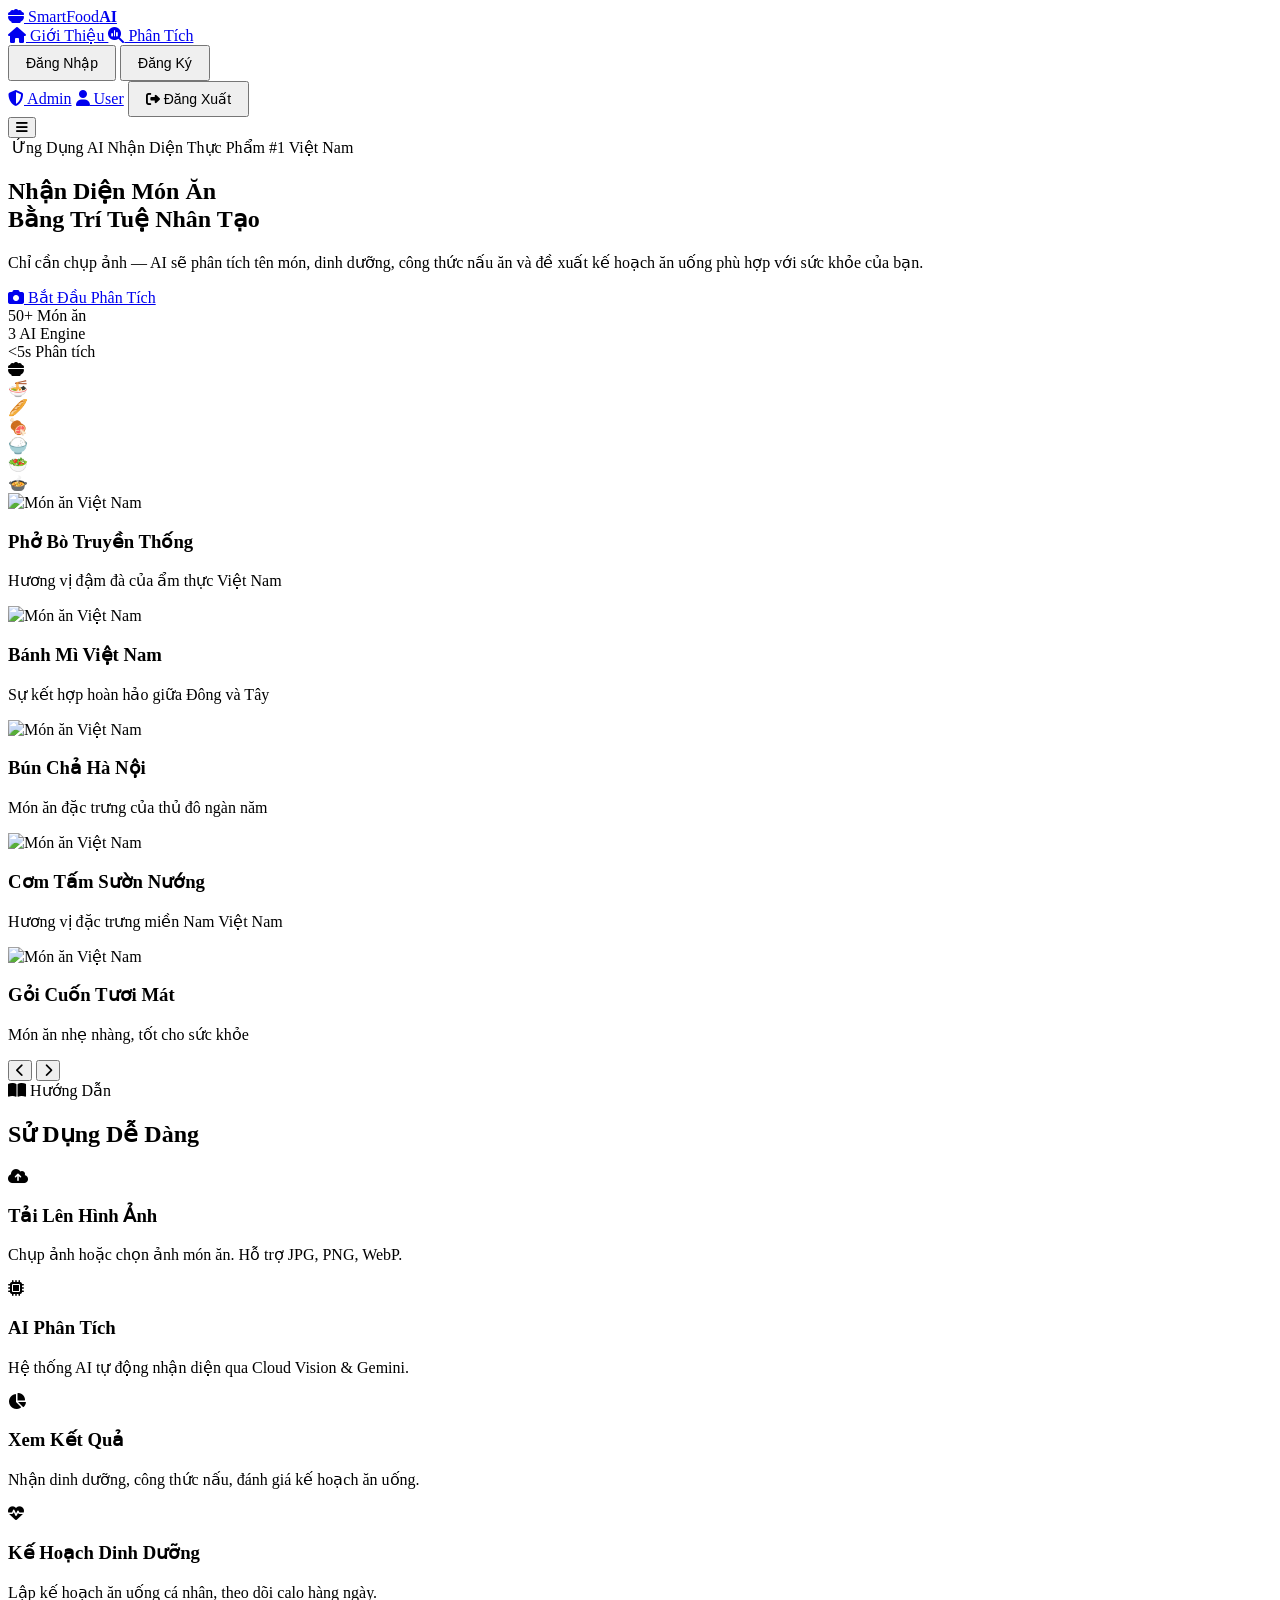
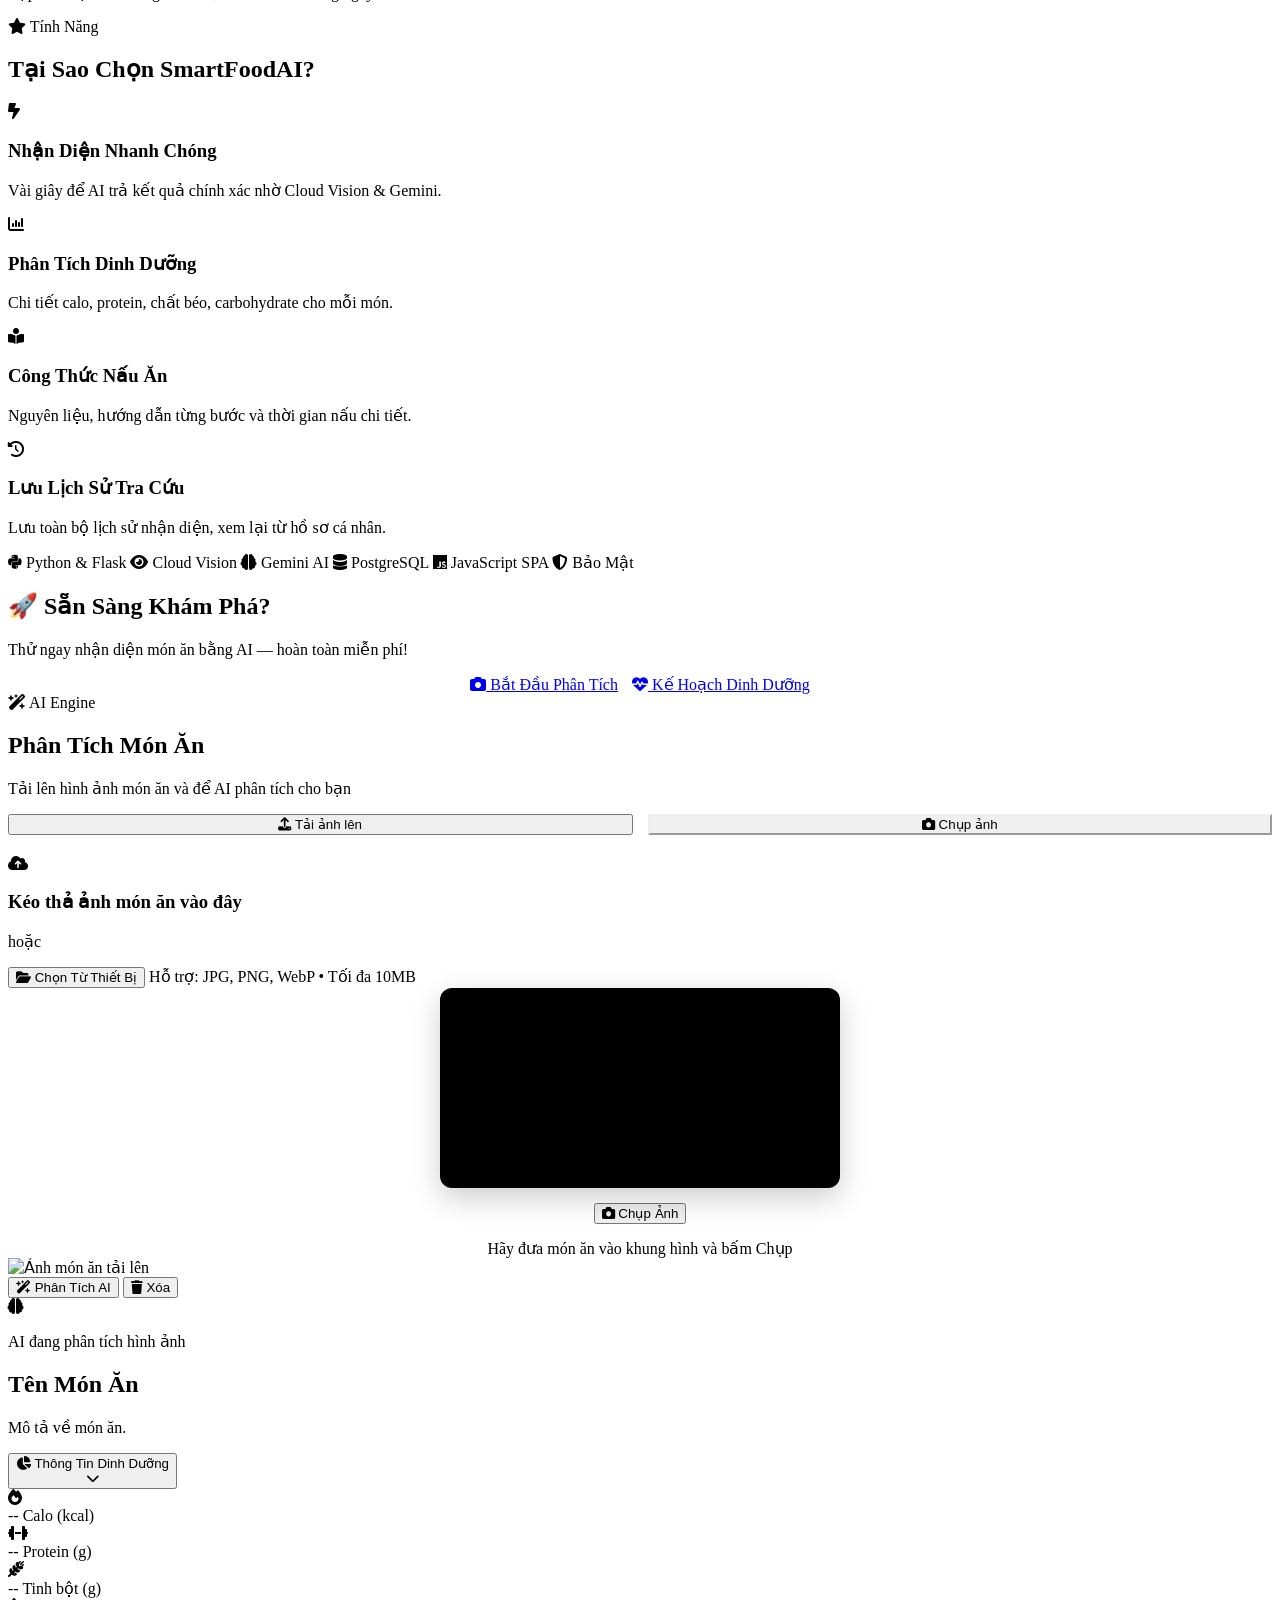
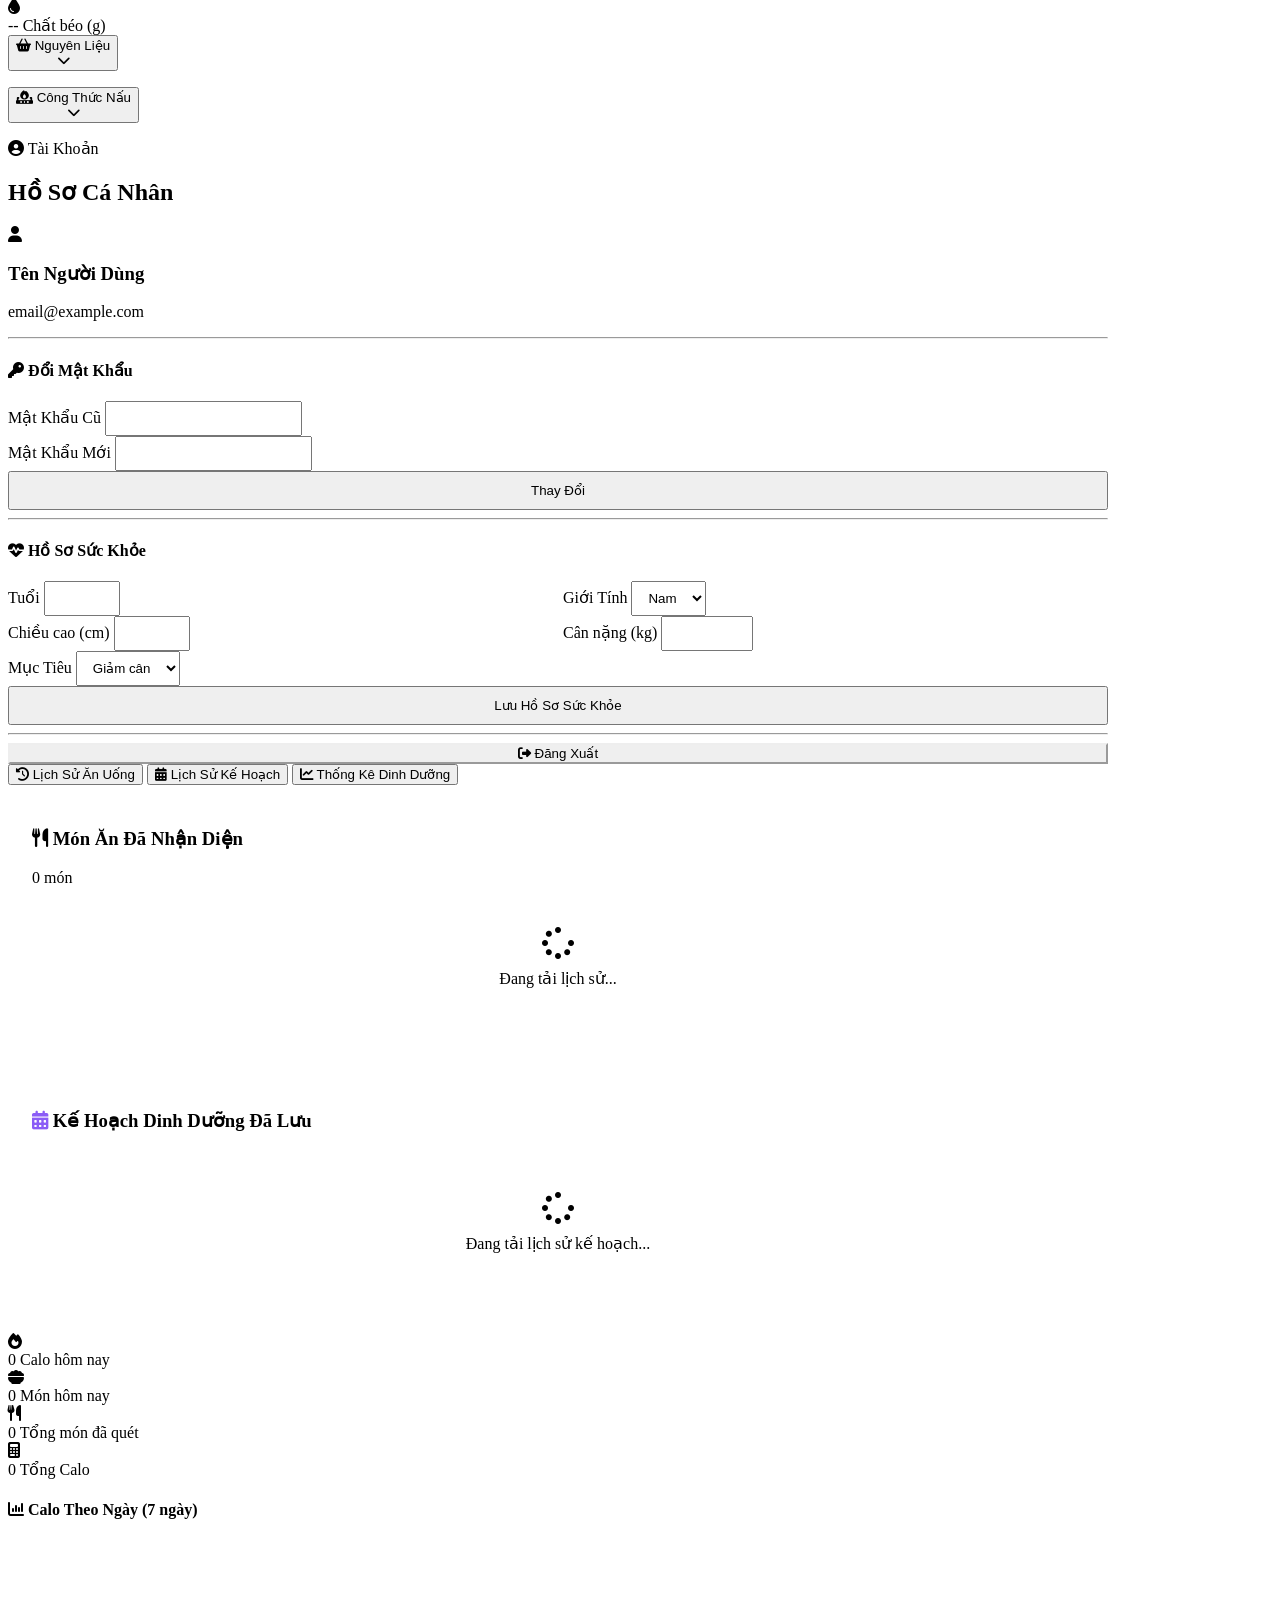
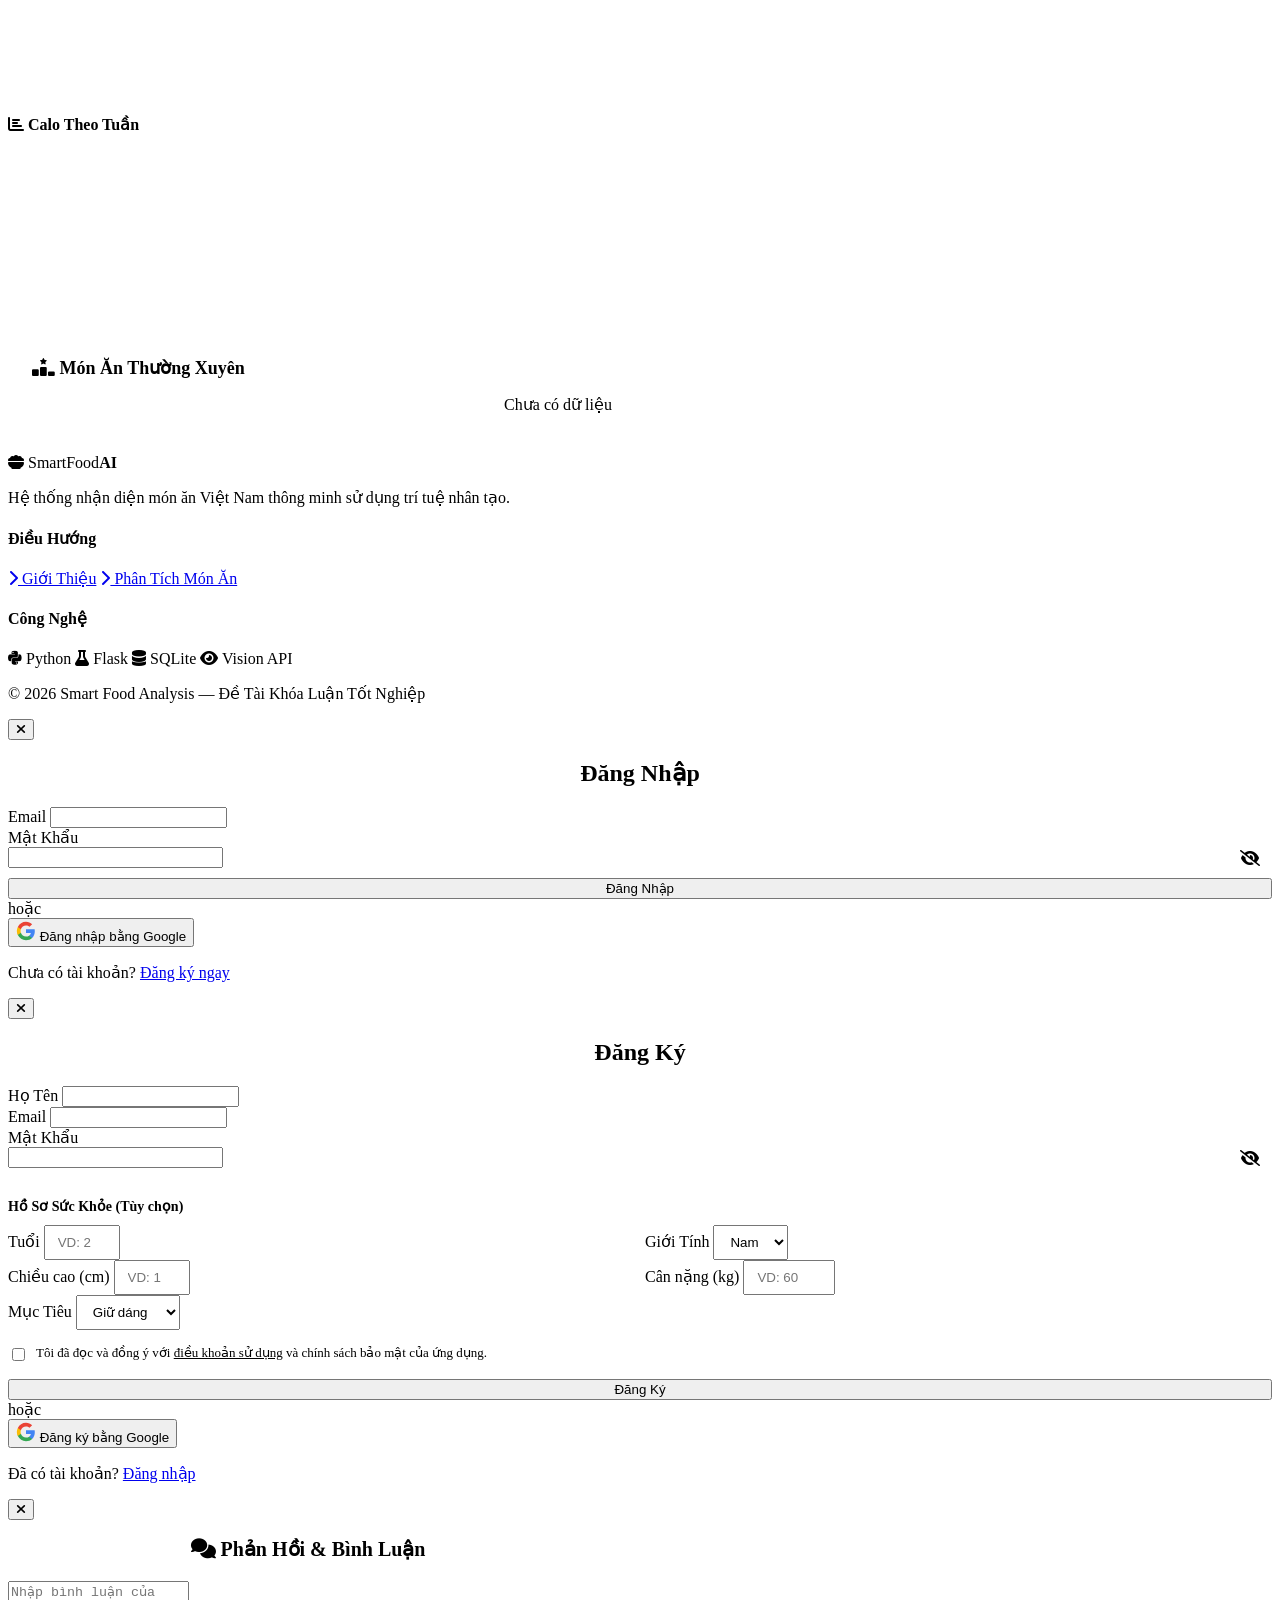
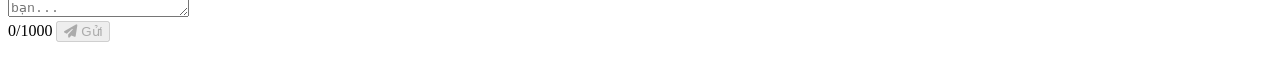
==== frontend/index.html @ e9993926 "update" ====
<!DOCTYPE html>
<html lang="vi">
<head>
    <meta charset="UTF-8">
    <meta name="viewport" content="width=device-width, initial-scale=1.0">
    <title>Smart Food Analysis - Nhận Diện Món Ăn Bằng AI</title>
    <meta name="description" content="Hệ thống nhận diện món ăn Việt Nam thông minh sử dụng trí tuệ nhân tạo, phân tích giá trị dinh dưỡng và gợi ý công thức nấu ăn.">
    <link rel="preconnect" href="https://fonts.googleapis.com">
    <link rel="preconnect" href="https://fonts.gstatic.com" crossorigin>
    <link href="https://fonts.googleapis.com/css2?family=Outfit:wght@300;400;500;600;700;800&display=swap" rel="stylesheet">
    <link rel="stylesheet" href="/static/style.css">
    <link rel="stylesheet" href="https://cdnjs.cloudflare.com/ajax/libs/font-awesome/6.5.0/css/all.min.css">
    <script src="https://accounts.google.com/gsi/client" async defer></script>
</head>
<body>
    <!-- Animated Background Blobs -->
    <div class="bg-blobs" aria-hidden="true">
        <div class="blob blob-1"></div>
        <div class="blob blob-2"></div>
        <div class="blob blob-3"></div>
        <div class="blob blob-4"></div>
    </div>

    <!-- ========== HEADER / NAVBAR ========== -->
    <header class="navbar" id="navbar">
        <div class="nav-container">
            <a href="#intro" class="nav-logo" id="nav-logo">
                <i class="fa-solid fa-bowl-food"></i>
                <span>SmartFood<strong>AI</strong></span>
            </a>
            <nav class="nav-links" id="nav-links">
                <a href="#intro" class="nav-link active" data-page="intro">
                    <i class="fa-solid fa-house"></i> Giới Thiệu
                </a>
                <a href="#analyze" class="nav-link" data-page="analyze">
                    <i class="fa-solid fa-magnifying-glass-chart"></i> Phân Tích
                </a>
                <a href="/nutrition" class="nav-link" id="nav-nutrition-link" style="display: none;">
                    <i class="fa-solid fa-heart-pulse"></i> Kế Hoạch Dinh Dưỡng
                </a>
                <div id="auth-section" class="nav-auth">
                    <button id="btn-show-login" class="btn btn-outline" style="padding: 8px 16px; font-size: 14px;">Đăng Nhập</button>
                    <button id="btn-show-register" class="btn btn-primary" style="padding: 8px 16px; font-size: 14px;">Đăng Ký</button>
                </div>
                <div id="user-section" class="nav-auth hidden">
                    <a href="/admin" id="nav-admin-link" class="nav-link hidden"><i class="fa-solid fa-shield-halved"></i> Admin</a>
                    
                    <!-- Notification Bell -->
                    <div class="notif-bell-wrap" id="notif-bell-wrap" style="display: none;">
                        <button class="notif-bell-btn" id="notif-bell-btn" title="Thông báo">
                            <i class="fa-solid fa-bell"></i>
                            <span class="notif-badge" id="notif-badge" style="display: none;">0</span>
                        </button>
                        <div class="notif-dropdown hidden" id="notif-dropdown">
                            <div class="notif-dropdown-header">
                                <span><i class="fa-solid fa-bell"></i> Thông Báo</span>
                                <button class="notif-read-all" id="notif-read-all" title="Đánh dấu tất cả đã đọc">
                                    <i class="fa-solid fa-check-double"></i>
                                </button>
                            </div>
                            <div class="notif-dropdown-body" id="notif-dropdown-body">
                                <div class="notif-empty"><i class="fa-solid fa-bell-slash"></i><p>Chưa có thông báo</p></div>
                            </div>
                        </div>
                    </div>
                    
                    <a href="#profile" id="user-name-display" class="nav-link" data-page="profile"><i class="fa-solid fa-user"></i> User</a>
                    <button id="btn-logout" class="btn btn-outline" style="padding: 8px 16px; font-size: 14px;">
                        <i class="fa-solid fa-right-from-bracket"></i> Đăng Xuất
                    </button>
                </div>
            </nav>
            <button class="nav-toggle" id="nav-toggle" aria-label="Toggle menu">
                <i class="fa-solid fa-bars"></i>
            </button>
        </div>
    </header>

    <!-- ========== PAGE: GIỚI THIỆU ========== -->
    <section class="page active" id="page-intro">

        <!-- Hero Section -->
        <div class="hero">
            <div class="hero-content">
                <div class="hero-badge">
                    <i class="fa-solid fa-sparkles"></i>
                    <span>Ứng Dụng AI Nhận Diện Thực Phẩm #1 Việt Nam</span>
                </div>
                <h1 class="hero-title">
                    Nhận Diện <span class="gradient-text">Món Ăn</span><br>
                    Bằng Trí Tuệ Nhân Tạo
                </h1>
                <p class="hero-desc">
                    Chỉ cần chụp ảnh — AI sẽ phân tích tên món, dinh dưỡng, công thức nấu ăn và đề xuất kế hoạch ăn uống phù hợp với sức khỏe của bạn.
                </p>
                <div class="hero-actions">
                    <a href="#analyze" class="btn btn-primary btn-hero-glow" id="hero-cta">
                        <i class="fa-solid fa-camera"></i> Bắt Đầu Phân Tích
                    </a>
                </div>
                <div class="hero-stats">
                    <div class="stat-item">
                        <span class="stat-number" id="hero-stat-foods">50+</span>
                        <span class="stat-label">Món ăn</span>
                    </div>
                    <div class="stat-divider"></div>
                    <div class="stat-item">
                        <span class="stat-number">3</span>
                        <span class="stat-label">AI Engine</span>
                    </div>
                    <div class="stat-divider"></div>
                    <div class="stat-item">
                        <span class="stat-number">&lt;5s</span>
                        <span class="stat-label">Phân tích</span>
                    </div>
                </div>
            </div>
            <div class="hero-visual">
                <div class="hero-glow"></div>
                <div class="hero-orbit">
                    <div class="hero-orbit-center">
                        <i class="fa-solid fa-bowl-food"></i>
                    </div>
                    <div class="orbit-item orbit-1">🍜</div>
                    <div class="orbit-item orbit-2">🥖</div>
                    <div class="orbit-item orbit-3">🍖</div>
                    <div class="orbit-item orbit-4">🍚</div>
                    <div class="orbit-item orbit-5">🥗</div>
                    <div class="orbit-item orbit-6">🍲</div>
                </div>
            </div>
        </div>

        <!-- Slider + Giới thiệu — 2 cột cạnh nhau -->
        <div class="content-showcase">
            <!-- Cột trái: Banner Slider -->
            <div class="showcase-slider">
                <div class="slider-container">
                    <div class="slider-track" id="slider-track">
                        <div class="slide active">
                            <img src="/static/images/slide1.jpg" alt="Món ăn Việt Nam" class="slide-img">
                            <div class="slide-overlay">
                                <div class="slide-info">
                                    <h3>Phở Bò Truyền Thống</h3>
                                    <p>Hương vị đậm đà của ẩm thực Việt Nam</p>
                                </div>
                            </div>
                        </div>
                        <div class="slide">
                            <img src="/static/images/slide2.jpg" alt="Món ăn Việt Nam" class="slide-img">
                            <div class="slide-overlay">
                                <div class="slide-info">
                                    <h3>Bánh Mì Việt Nam</h3>
                                    <p>Sự kết hợp hoàn hảo giữa Đông và Tây</p>
                                </div>
                            </div>
                        </div>
                        <div class="slide">
                            <img src="/static/images/slide3.jpg" alt="Món ăn Việt Nam" class="slide-img">
                            <div class="slide-overlay">
                                <div class="slide-info">
                                    <h3>Bún Chả Hà Nội</h3>
                                    <p>Món ăn đặc trưng của thủ đô ngàn năm</p>
                                </div>
                            </div>
                        </div>
                        <div class="slide">
                            <img src="/static/images/slide4.jpg" alt="Món ăn Việt Nam" class="slide-img">
                            <div class="slide-overlay">
                                <div class="slide-info">
                                    <h3>Cơm Tấm Sườn Nướng</h3>
                                    <p>Hương vị đặc trưng miền Nam Việt Nam</p>
                                </div>
                            </div>
                        </div>
                        <div class="slide">
                            <img src="/static/images/slide5.jpg" alt="Món ăn Việt Nam" class="slide-img">
                            <div class="slide-overlay">
                                <div class="slide-info">
                                    <h3>Gỏi Cuốn Tươi Mát</h3>
                                    <p>Món ăn nhẹ nhàng, tốt cho sức khỏe</p>
                                </div>
                            </div>
                        </div>
                    </div>
                    <button class="slider-btn prev" id="slider-prev">
                        <i class="fa-solid fa-chevron-left"></i>
                    </button>
                    <button class="slider-btn next" id="slider-next">
                        <i class="fa-solid fa-chevron-right"></i>
                    </button>
                    <div class="slider-dots" id="slider-dots">
                        <span class="dot active" data-slide="0"></span>
                        <span class="dot" data-slide="1"></span>
                        <span class="dot" data-slide="2"></span>
                        <span class="dot" data-slide="3"></span>
                        <span class="dot" data-slide="4"></span>
                    </div>
                </div>
            </div>

            <!-- Cột phải: Giới thiệu web -->
            <div class="showcase-info glass-card">
                <div class="info-section">
                    <div class="section-header">
                        <span class="section-tag"><i class="fa-solid fa-book-open"></i> Hướng Dẫn</span>
                        <h2 class="section-title">Sử Dụng <span class="gradient-text">Dễ Dàng</span></h2>
                    </div>
                    <div class="steps-list">
                        <div class="step-row reveal" style="--delay: 0.1s">
                            <div class="step-icon si-blue"><i class="fa-solid fa-cloud-arrow-up"></i></div>
                            <div><h3>Tải Lên Hình Ảnh</h3><p>Chụp ảnh hoặc chọn ảnh món ăn. Hỗ trợ JPG, PNG, WebP.</p></div>
                        </div>
                        <div class="step-row reveal" style="--delay: 0.2s">
                            <div class="step-icon si-amber"><i class="fa-solid fa-microchip"></i></div>
                            <div><h3>AI Phân Tích</h3><p>Hệ thống AI tự động nhận diện qua Cloud Vision &amp; Gemini.</p></div>
                        </div>
                        <div class="step-row reveal" style="--delay: 0.3s">
                            <div class="step-icon si-emerald"><i class="fa-solid fa-chart-pie"></i></div>
                            <div><h3>Xem Kết Quả</h3><p>Nhận dinh dưỡng, công thức nấu, đánh giá kế hoạch ăn uống.</p></div>
                        </div>
                        <div class="step-row reveal" style="--delay: 0.4s">
                            <div class="step-icon si-violet"><i class="fa-solid fa-heart-pulse"></i></div>
                            <div><h3>Kế Hoạch Dinh Dưỡng</h3><p>Lập kế hoạch ăn uống cá nhân, theo dõi calo hàng ngày.</p></div>
                        </div>
                    </div>
                </div>
                <div class="info-divider"></div>
                <div class="info-section">
                    <div class="section-header">
                        <span class="section-tag tag-purple"><i class="fa-solid fa-star"></i> Tính Năng</span>
                        <h2 class="section-title">Tại Sao Chọn <span class="gradient-text">SmartFoodAI</span>?</h2>
                    </div>
                    <div class="features-compact">
                        <div class="feat-row reveal" style="--delay: 0.1s">
                            <div class="feature-icon-wrap cal-bg"><i class="fa-solid fa-bolt-lightning"></i></div>
                            <div><h3>Nhận Diện Nhanh Chóng</h3><p>Vài giây để AI trả kết quả chính xác nhờ Cloud Vision &amp; Gemini.</p></div>
                        </div>
                        <div class="feat-row reveal" style="--delay: 0.2s">
                            <div class="feature-icon-wrap prot-bg"><i class="fa-solid fa-chart-column"></i></div>
                            <div><h3>Phân Tích Dinh Dưỡng</h3><p>Chi tiết calo, protein, chất béo, carbohydrate cho mỗi món.</p></div>
                        </div>
                        <div class="feat-row reveal" style="--delay: 0.3s">
                            <div class="feature-icon-wrap carb-bg"><i class="fa-solid fa-book-open-reader"></i></div>
                            <div><h3>Công Thức Nấu Ăn</h3><p>Nguyên liệu, hướng dẫn từng bước và thời gian nấu chi tiết.</p></div>
                        </div>
                        <div class="feat-row reveal" style="--delay: 0.4s">
                            <div class="feature-icon-wrap fat-bg"><i class="fa-solid fa-clock-rotate-left"></i></div>
                            <div><h3>Lưu Lịch Sử Tra Cứu</h3><p>Lưu toàn bộ lịch sử nhận diện, xem lại từ hồ sơ cá nhân.</p></div>
                        </div>
                    </div>
                </div>
                <div class="tech-chips reveal" style="--delay: 0.5s">
                    <span class="tech-chip"><i class="fa-brands fa-python"></i> Python &amp; Flask</span>
                    <span class="tech-chip"><i class="fa-solid fa-eye"></i> Cloud Vision</span>
                    <span class="tech-chip"><i class="fa-solid fa-brain"></i> Gemini AI</span>
                    <span class="tech-chip"><i class="fa-solid fa-database"></i> PostgreSQL</span>
                    <span class="tech-chip"><i class="fa-brands fa-js"></i> JavaScript SPA</span>
                    <span class="tech-chip"><i class="fa-solid fa-shield-halved"></i> Bảo Mật</span>
                </div>
            </div>
        </div>

            <!-- CTA full-width dưới banner -->
            <div class="cta-banner glass-card reveal showcase-cta">
                <div class="cta-content">
                    <h2>🚀 Sẵn Sàng Khám Phá?</h2>
                    <p>Thử ngay nhận diện món ăn bằng AI — hoàn toàn miễn phí!</p>
                    <div style="display: flex; gap: 14px; justify-content: center; flex-wrap: wrap;">
                        <a href="#analyze" class="btn btn-primary btn-hero-glow" data-page="analyze">
                            <i class="fa-solid fa-camera"></i> Bắt Đầu Phân Tích
                        </a>
                        <a href="/nutrition" class="btn btn-outline btn-hero-outline">
                            <i class="fa-solid fa-heart-pulse"></i> Kế Hoạch Dinh Dưỡng
                        </a>
                    </div>
                </div>
            </div>

    </section>

    <!-- ========== PAGE: PHÂN TÍCH ========== -->
    <section class="page" id="page-analyze">
        <div class="analyze-container">
            <div class="analyze-header reveal">
                <span class="section-tag"><i class="fa-solid fa-wand-magic-sparkles"></i> AI Engine</span>
                <h2 class="section-title">Phân Tích <span class="gradient-text">Món Ăn</span></h2>
                <p class="section-desc">Tải lên hình ảnh món ăn và để AI phân tích cho bạn</p>
            </div>

            <div class="analyze-main glass-card">
                <!-- Input Mode Toggle -->
                <div class="input-mode-toggle" style="display: flex; justify-content: center; gap: 15px; margin-bottom: 20px;">
                    <button class="btn btn-primary" id="mode-upload-btn" style="flex: 1; justify-content: center;"><i class="fa-solid fa-upload"></i> Tải ảnh lên</button>
                    <button class="btn btn-outline" id="mode-camera-btn" style="flex: 1; justify-content: center; color: var(--text-main); border-color: var(--glass-border);"><i class="fa-solid fa-camera"></i> Chụp ảnh</button>
                </div>

                <!-- Upload Zone -->
                <div class="upload-zone" id="drop-zone">
                    <input type="file" id="file-input" accept="image/png, image/jpeg, image/webp" hidden>
                    
                    <div class="upload-content" id="upload-content">
                        <div class="upload-icon-wrap">
                            <i class="fa-solid fa-cloud-arrow-up"></i>
                            <div class="upload-pulse"></div>
                        </div>
                        <h3>Kéo thả ảnh món ăn vào đây</h3>
                        <p>hoặc</p>
                        <button class="btn btn-primary" onclick="document.getElementById('file-input').click()">
                            <i class="fa-solid fa-folder-open"></i> Chọn Từ Thiết Bị
                        </button>
                        <span class="upload-hint">Hỗ trợ: JPG, PNG, WebP • Tối đa 10MB</span>
                    </div>

                    <!-- Camera Section -->
                    <div id="camera-section" class="hidden" style="width: 100%; display: flex; flex-direction: column; align-items: center; gap: 15px;">
                        <div style="position: relative; width: 100%; max-width: 400px; border-radius: 12px; overflow: hidden; background: #000; box-shadow: 0 10px 30px rgba(0,0,0,0.2);">
                            <video id="camera-video" autoplay playsinline muted style="width: 100%; display: block;"></video>
                        </div>
                        <canvas id="camera-canvas" hidden></canvas>
                        <div class="camera-actions" style="display: flex; gap: 10px;">
                            <button class="btn btn-primary" id="capture-btn">
                                <i class="fa-solid fa-camera"></i> Chụp Ảnh
                            </button>
                        </div>
                        <span class="upload-hint">Hãy đưa món ăn vào khung hình và bấm Chụp</span>
                    </div>
                    
                    <!-- Image Preview -->
                    <div id="image-preview-container" class="hidden">
                        <img id="preview-img" src="" alt="Ảnh món ăn tải lên">
                        <div class="preview-actions">
                            <button class="btn btn-primary" id="analyze-btn">
                                <i class="fa-solid fa-wand-magic-sparkles"></i> Phân Tích AI
                            </button>
                            <button class="btn btn-ghost" id="remove-btn">
                                <i class="fa-solid fa-trash"></i> Xóa
                            </button>
                        </div>
                    </div>
                </div>

                <!-- Loading -->
                <div id="loading" class="hidden">
                    <div class="loader-modern">
                        <div class="loader-ring"></div>
                        <i class="fa-solid fa-brain loader-brain"></i>
                    </div>
                    <p class="loader-text">AI đang phân tích hình ảnh<span class="dots"></span></p>
                </div>

                <!-- Kết Quả -->
                <div id="result-section" class="hidden result-panel">
                    <div class="result-header">
                        <div>
                            <h2 id="food-name">Tên Món Ăn</h2>
                            <p id="food-desc" class="food-desc">Mô tả về món ăn.</p>
                        </div>
                    </div>
                    
                    <div class="system-msg" id="sys-msg"></div>
                    
                    <!-- Health Recommendation Box -->
                    <div id="health-recommendation-box" class="glass-card" style="margin-bottom: 20px; padding: 15px; border-left: 4px solid var(--primary); display: none;">
                        <h3 style="font-size: 16px; margin-bottom: 10px; display: flex; align-items: center; gap: 8px;">
                            <i class="fa-solid fa-heart-circle-check" style="color: var(--primary);"></i> Khuyến Nghị Dinh Dưỡng
                        </h3>
                        <p style="margin-bottom: 5px;"><strong>Chỉ số BMI của bạn:</strong> <span id="rec-bmi"></span> (<span id="rec-bmi-cat"></span>)</p>
                        <p style="margin-bottom: 5px;"><strong>Lời khuyên:</strong> <span id="rec-status" style="font-weight: bold; padding: 2px 8px; border-radius: 12px; background: rgba(0,0,0,0.05);"></span></p>
                        <p style="color: var(--text-secondary); font-size: 14px;" id="rec-reason"></p>
                    </div>

                    <!-- Plan Advice Box (Kế hoạch dinh dưỡng) -->
                    <div id="plan-advice-box" class="glass-card plan-advice-box" style="display: none;">
                        <div class="plan-advice-header">
                            <div class="plan-advice-icon" id="plan-advice-icon">
                                <i class="fa-solid fa-clipboard-check"></i>
                            </div>
                            <div>
                                <h3 class="plan-advice-title">Đánh Giá Theo Kế Hoạch</h3>
                                <span class="plan-advice-status" id="plan-advice-status"></span>
                            </div>
                        </div>
                        <p class="plan-advice-message" id="plan-advice-message"></p>
                        <div class="plan-advice-progress">
                            <div class="plan-progress-labels">
                                <span>Đã ăn: <strong id="plan-consumed">0</strong> kcal</span>
                                <span>Mục tiêu: <strong id="plan-total">0</strong> kcal</span>
                            </div>
                            <div class="plan-progress-bar">
                                <div class="plan-progress-fill" id="plan-progress-fill" style="width: 0%"></div>
                                <div class="plan-progress-food" id="plan-progress-food" style="width: 0%; left: 0%"></div>
                            </div>
                            <div class="plan-progress-legend">
                                <span class="plan-legend-consumed"><i class="fa-solid fa-square"></i> Đã tiêu thụ</span>
                                <span class="plan-legend-food"><i class="fa-solid fa-square"></i> Món này</span>
                                <span class="plan-legend-remaining"><i class="fa-regular fa-square"></i> Còn lại</span>
                            </div>
                        </div>
                    </div>

                    <!-- Accordion Sections -->
                    <div class="result-accordion">
                        <!-- Dinh Dưỡng Accordion -->
                        <div class="accordion-item">
                            <button class="accordion-header" data-target="nutrition-content">
                                <div class="accordion-title">
                                    <i class="fa-solid fa-chart-pie"></i>
                                    <span>Thông Tin Dinh Dưỡng</span>
                                </div>
                                <i class="fa-solid fa-chevron-down accordion-icon"></i>
                            </button>
                            <div class="accordion-content" id="nutrition-content">
                                <div class="nutrition-grid">
                                    <div class="nutri-card cal">
                                        <div class="nutri-icon"><i class="fa-solid fa-fire"></i></div>
                                        <div class="nutri-info">
                                            <span class="nutri-value" id="val-cal">--</span>
                                            <span class="nutri-label">Calo (kcal)</span>
                                        </div>
                                    </div>
                                    <div class="nutri-card prot">
                                        <div class="nutri-icon"><i class="fa-solid fa-dumbbell"></i></div>
                                        <div class="nutri-info">
                                            <span class="nutri-value" id="val-prot">--</span>
                                            <span class="nutri-label">Protein (g)</span>
                                        </div>
                                    </div>
                                    <div class="nutri-card carb">
                                        <div class="nutri-icon"><i class="fa-solid fa-wheat-awn"></i></div>
                                        <div class="nutri-info">
                                            <span class="nutri-value" id="val-carb">--</span>
                                            <span class="nutri-label">Tinh bột (g)</span>
                                        </div>
                                    </div>
                                    <div class="nutri-card fat">
                                        <div class="nutri-icon"><i class="fa-solid fa-droplet"></i></div>
                                        <div class="nutri-info">
                                            <span class="nutri-value" id="val-fat">--</span>
                                            <span class="nutri-label">Chất béo (g)</span>
                                        </div>
                                    </div>
                                </div>
                            </div>
                        </div>

                        <!-- Nguyên Liệu Accordion -->
                        <div class="accordion-item" id="ingredients-accordion">
                            <button class="accordion-header" data-target="ingredients-content">
                                <div class="accordion-title">
                                    <i class="fa-solid fa-basket-shopping"></i>
                                    <span>Nguyên Liệu</span>
                                </div>
                                <i class="fa-solid fa-chevron-down accordion-icon"></i>
                            </button>
                            <div class="accordion-content" id="ingredients-content">
                                <ul id="ingredients-list" class="ingredients-list"></ul>
                            </div>
                        </div>

                        <!-- Công Thức Accordion -->
                        <div class="accordion-item" id="recipe-accordion">
                            <button class="accordion-header" data-target="recipe-content">
                                <div class="accordion-title">
                                    <i class="fa-solid fa-fire-burner"></i>
                                    <span>Công Thức Nấu</span>
                                    <span id="recipe-time" class="recipe-time-badge"></span>
                                </div>
                                <i class="fa-solid fa-chevron-down accordion-icon"></i>
                            </button>
                            <div class="accordion-content" id="recipe-content">
                                <p id="recipe-instructions" class="recipe-text"></p>
                            </div>
                        </div>
                    </div>

                    <!-- User Comment / Feedback Section -->
                    <div class="user-comment-section" id="user-comment-section" style="display: none;">
                        <div class="comment-section-divider"></div>
                        <div class="comment-section-header">
                            <i class="fa-solid fa-comments"></i>
                            <span>Phản Hồi & Bình Luận</span>
                        </div>

                        <!-- Comment Form -->
                        <div class="comment-form" id="comment-form">
                            <textarea class="comment-textarea" id="comment-input" 
                                placeholder="Nhập phản hồi của bạn về kết quả nhận diện... (VD: Kết quả không chính xác, món này là Phở bò)" 
                                rows="3" maxlength="1000"></textarea>
                            <div class="comment-form-actions">
                                <span class="comment-char-count" id="comment-char-count">0/1000</span>
                                <button class="btn-comment-submit" id="btn-submit-comment" disabled>
                                    <i class="fa-solid fa-paper-plane"></i> Gửi Phản Hồi
                                </button>
                            </div>
                        </div>

                        <!-- Comments List -->
                        <div class="comment-list" id="comment-list"></div>
                    </div>
                </div>
            </div>
        </div>
    </section>

    <!-- ========== PAGE: HỒ SƠ ========== -->
    <section class="page" id="page-profile">
        <div class="analyze-container" style="max-width: 1100px;">
            <div class="analyze-header reveal">
                <span class="section-tag"><i class="fa-solid fa-user-circle"></i> Tài Khoản</span>
                <h2 class="section-title">Hồ Sơ <span class="gradient-text">Cá Nhân</span></h2>
            </div>

            <div class="profile-layout">
                <!-- Sidebar trái -->
                <div class="profile-sidebar">
                    <div class="glass-card profile-info-card">
                        <div class="profile-avatar">
                            <div class="avatar-circle">
                                <i class="fa-solid fa-user"></i>
                            </div>
                            <h3 id="profile-page-name">Tên Người Dùng</h3>
                            <p id="profile-page-email">email@example.com</p>
                        </div>

                        <hr class="profile-divider">

                        <h4 class="profile-section-title"><i class="fa-solid fa-key"></i> Đổi Mật Khẩu</h4>
                        <form id="change-pw-form">
                            <div class="form-group">
                                <label>Mật Khẩu Cũ</label>
                                <input type="password" id="pw-old" required class="form-input" style="padding: 8px 12px;">
                            </div>
                            <div class="form-group">
                                <label>Mật Khẩu Mới</label>
                                <input type="password" id="pw-new" required class="form-input" style="padding: 8px 12px;" minlength="4">
                            </div>
                            <div id="pw-error" class="form-error hidden"></div>
                            <button type="submit" class="btn btn-primary" style="width: 100%; justify-content: center; padding: 10px;">Thay Đổi</button>
                        </form>

                        <hr class="profile-divider">

                        <h4 class="profile-section-title"><i class="fa-solid fa-heart-pulse"></i> Hồ Sơ Sức Khỏe</h4>
                        <form id="health-profile-form">
                            <div class="form-group" style="display: flex; gap: 10px;">
                                <div style="flex: 1;">
                                    <label>Tuổi</label>
                                    <input type="number" id="hp-age" class="form-input" style="padding: 8px 12px;" min="1" max="120">
                                </div>
                                <div style="flex: 1;">
                                    <label>Giới Tính</label>
                                    <select id="hp-gender" class="form-input" style="padding: 8px 12px;">
                                        <option value="Nam">Nam</option>
                                        <option value="Nữ">Nữ</option>
                                    </select>
                                </div>
                            </div>
                            <div class="form-group" style="display: flex; gap: 10px;">
                                <div style="flex: 1;">
                                    <label>Chiều cao (cm)</label>
                                    <input type="number" id="hp-height" class="form-input" style="padding: 8px 12px;" min="50" max="250">
                                </div>
                                <div style="flex: 1;">
                                    <label>Cân nặng (kg)</label>
                                    <input type="number" id="hp-weight" class="form-input" style="padding: 8px 12px;" min="10" max="300" step="0.1">
                                </div>
                            </div>
                            <div class="form-group">
                                <label>Mục Tiêu</label>
                                <select id="hp-goal" class="form-input" style="padding: 8px 12px;">
                                    <option value="giam_can">Giảm cân</option>
                                    <option value="tang_can">Tăng cân</option>
                                    <option value="giu_dang">Giữ dáng</option>
                                </select>
                            </div>
                            <div id="hp-message" class="form-error hidden"></div>
                            <button type="submit" class="btn btn-primary" style="width: 100%; justify-content: center; padding: 10px;">Lưu Hồ Sơ Sức Khỏe</button>
                        </form>

                        <hr class="profile-divider">

                        <button id="btn-page-logout" class="btn btn-outline" style="width: 100%; justify-content: center; border-color: var(--c-fat); color: var(--c-fat);">
                            <i class="fa-solid fa-right-from-bracket"></i> Đăng Xuất
                        </button>
                    </div>
                </div>

                <!-- Nội dung chính -->
                <div class="profile-main">
                    <!-- Tabs -->
                    <div class="profile-tabs">
                        <button class="profile-tab active" data-tab="tab-history">
                            <i class="fa-solid fa-clock-rotate-left"></i> Lịch Sử Ăn Uống
                        </button>
                        <button class="profile-tab" data-tab="tab-nutrition-plans">
                            <i class="fa-solid fa-calendar-days"></i> Lịch Sử Kế Hoạch
                        </button>
                        <button class="profile-tab" data-tab="tab-stats">
                            <i class="fa-solid fa-chart-line"></i> Thống Kê Dinh Dưỡng
                        </button>
                    </div>

                    <!-- Tab 1: Lịch sử ăn uống -->
                    <div class="profile-tab-content active" id="tab-history">
                        <div class="glass-card" style="padding: 24px;">
                            <div class="history-header">
                                <h3><i class="fa-solid fa-utensils"></i> Món Ăn Đã Nhận Diện</h3>
                                <span class="history-count" id="history-count">0 món</span>
                            </div>
                            <div id="history-container" class="history-grid">
                                <div style="text-align: center; color: var(--text-secondary); padding: 40px 0; grid-column: 1 / -1;">
                                    <i class="fa-solid fa-spinner fa-spin fa-2x"></i>
                                    <p style="margin-top: 10px;">Đang tải lịch sử...</p>
                                </div>
                            </div>
                        </div>
                    </div>

                    <!-- Tab 2: Lịch sử Kế Hoạch Dinh Dưỡng -->
                    <div class="profile-tab-content" id="tab-nutrition-plans">
                        <div class="glass-card" style="padding: 24px;">
                            <div class="history-header" style="margin-bottom: 20px;">
                                <h3><i class="fa-solid fa-calendar-days" style="color: #8b5cf6;"></i> Kế Hoạch Dinh Dưỡng Đã Lưu</h3>
                            </div>
                            <div id="profile-plan-history">
                                <div style="text-align: center; color: var(--text-muted); padding: 40px 0;">
                                    <i class="fa-solid fa-spinner fa-spin fa-2x"></i>
                                    <p style="margin-top: 10px;">Đang tải lịch sử kế hoạch...</p>
                                </div>
                            </div>
                        </div>
                    </div>

                    <!-- Tab 3: Thống kê -->
                    <div class="profile-tab-content" id="tab-stats">
                        <!-- Summary cards -->
                        <div class="stats-summary-grid">
                            <div class="glass-card stats-summary-card">
                                <div class="stats-summary-icon cal-bg"><i class="fa-solid fa-fire"></i></div>
                                <div class="stats-summary-info">
                                    <span class="stats-summary-value" id="stats-today-cal">0</span>
                                    <span class="stats-summary-label">Calo hôm nay</span>
                                </div>
                            </div>
                            <div class="glass-card stats-summary-card">
                                <div class="stats-summary-icon prot-bg"><i class="fa-solid fa-bowl-food"></i></div>
                                <div class="stats-summary-info">
                                    <span class="stats-summary-value" id="stats-today-count">0</span>
                                    <span class="stats-summary-label">Món hôm nay</span>
                                </div>
                            </div>
                            <div class="glass-card stats-summary-card">
                                <div class="stats-summary-icon carb-bg"><i class="fa-solid fa-utensils"></i></div>
                                <div class="stats-summary-info">
                                    <span class="stats-summary-value" id="stats-total-foods">0</span>
                                    <span class="stats-summary-label">Tổng món đã quét</span>
                                </div>
                            </div>
                            <div class="glass-card stats-summary-card">
                                <div class="stats-summary-icon fat-bg"><i class="fa-solid fa-calculator"></i></div>
                                <div class="stats-summary-info">
                                    <span class="stats-summary-value" id="stats-total-cal">0</span>
                                    <span class="stats-summary-label">Tổng Calo</span>
                                </div>
                            </div>
                        </div>

                        <!-- Charts -->
                        <div class="charts-grid">
                            <div class="glass-card chart-card">
                                <h4><i class="fa-solid fa-chart-column"></i> Calo Theo Ngày (7 ngày)</h4>
                                <div class="chart-wrapper">
                                    <canvas id="chart-daily-calories"></canvas>
                                </div>
                            </div>
                            <div class="glass-card chart-card">
                                <h4><i class="fa-solid fa-chart-bar"></i> Calo Theo Tuần</h4>
                                <div class="chart-wrapper">
                                    <canvas id="chart-weekly-calories"></canvas>
                                </div>
                            </div>
                        </div>

                        <!-- Top foods -->
                        <div class="glass-card" style="padding: 24px;">
                            <h4 style="margin-bottom: 16px; font-size: 18px; font-weight: 700;">
                                <i class="fa-solid fa-ranking-star"></i> Món Ăn Thường Xuyên
                            </h4>
                            <div id="top-foods-container">
                                <p style="text-align: center; color: var(--text-muted);">Chưa có dữ liệu</p>
                            </div>
                        </div>
                    </div>
                </div>
            </div>
        </div>
    </section>


    <footer class="site-footer">
        <div class="footer-container">
            <div class="footer-brand">
                <div class="footer-logo">
                    <i class="fa-solid fa-bowl-food"></i>
                    <span>SmartFood<strong>AI</strong></span>
                </div>
                <p>Hệ thống nhận diện món ăn Việt Nam thông minh sử dụng trí tuệ nhân tạo.</p>
            </div>
            <div class="footer-links">
                <h4>Điều Hướng</h4>
                <a href="#intro"><i class="fa-solid fa-chevron-right"></i> Giới Thiệu</a>
                <a href="#analyze"><i class="fa-solid fa-chevron-right"></i> Phân Tích Món Ăn</a>
            </div>
            <div class="footer-tech">
                <h4>Công Nghệ</h4>
                <div class="footer-tech-tags">
                    <span><i class="fa-brands fa-python"></i> Python</span>
                    <span><i class="fa-solid fa-flask"></i> Flask</span>
                    <span><i class="fa-solid fa-database"></i> SQLite</span>
                    <span><i class="fa-solid fa-eye"></i> Vision API</span>
                </div>
            </div>
        </div>
        <div class="footer-bottom">
            <p>&copy; 2026 Smart Food Analysis — Đề Tài Khóa Luận Tốt Nghiệp</p>
        </div>
    </footer>

    <!-- ========== AUTH MODALS ========== -->
    <div id="auth-modal" class="modal-overlay hidden">
        <!-- Login Form -->
        <div id="login-box" class="glass-card modal-box hidden">
            <button class="modal-close"><i class="fa-solid fa-times"></i></button>
            <h2 class="section-title" style="font-size: 24px; text-align: center;">Đăng Nhập</h2>
            <form id="login-form">
                <div class="form-group">
                    <label>Email</label>
                    <input type="email" id="login-email" required class="form-input">
                </div>
                <div class="form-group">
                    <label>Mật Khẩu</label>
                    <div style="position: relative;">
                        <input type="password" id="login-password" required class="form-input" style="padding-right: 40px;">
                        <i class="fa-solid fa-eye-slash pw-toggle" onclick="togglePassword('login-password', this)" style="position: absolute; right: 12px; top: 50%; transform: translateY(-50%); cursor: pointer; color: var(--text-muted);"></i>
                    </div>
                </div>
                <div id="login-error" class="form-error hidden"></div>
                <button type="submit" class="btn btn-primary" style="width: 100%; justify-content: center; margin-top: 10px;">Đăng Nhập</button>
            </form>
            <div class="auth-divider"><span>hoặc</span></div>
            <button class="btn-google" id="btn-google-login" type="button">
                <svg viewBox="0 0 24 24" width="20" height="20" xmlns="http://www.w3.org/2000/svg"><path d="M22.56 12.25c0-.78-.07-1.53-.2-2.25H12v4.26h5.92a5.06 5.06 0 0 1-2.2 3.32v2.77h3.57c2.08-1.92 3.28-4.74 3.28-8.1z" fill="#4285F4"/><path d="M12 23c2.97 0 5.46-.98 7.28-2.66l-3.57-2.77c-.98.66-2.23 1.06-3.71 1.06-2.86 0-5.29-1.93-6.16-4.53H2.18v2.84C3.99 20.53 7.7 23 12 23z" fill="#34A853"/><path d="M5.84 14.09c-.22-.66-.35-1.36-.35-2.09s.13-1.43.35-2.09V7.07H2.18C1.43 8.55 1 10.22 1 12s.43 3.45 1.18 4.93l2.85-2.22.81-.62z" fill="#FBBC05"/><path d="M12 5.38c1.62 0 3.06.56 4.21 1.64l3.15-3.15C17.45 2.09 14.97 1 12 1 7.7 1 3.99 3.47 2.18 7.07l3.66 2.84c.87-2.6 3.3-4.53 6.16-4.53z" fill="#EA4335"/></svg>
                Đăng nhập bằng Google
            </button>
            <p class="modal-switch">Chưa có tài khoản? <a href="#" id="switch-to-register">Đăng ký ngay</a></p>
        </div>

        <!-- Register Form -->
        <div id="register-box" class="glass-card modal-box hidden">
            <button class="modal-close"><i class="fa-solid fa-times"></i></button>
            <h2 class="section-title" style="font-size: 24px; text-align: center;">Đăng Ký</h2>
            <form id="register-form">
                <div class="form-group">
                    <label>Họ Tên</label>
                    <input type="text" id="reg-name" required class="form-input">
                </div>
                <div class="form-group">
                    <label>Email</label>
                    <input type="email" id="reg-email" required class="form-input">
                </div>
                <div class="form-group">
                    <label>Mật Khẩu</label>
                    <div style="position: relative;">
                        <input type="password" id="reg-password" required class="form-input" minlength="4" style="padding-right: 40px;">
                        <i class="fa-solid fa-eye-slash pw-toggle" onclick="togglePassword('reg-password', this)" style="position: absolute; right: 12px; top: 50%; transform: translateY(-50%); cursor: pointer; color: var(--text-muted);"></i>
                    </div>
                </div>
                
                <h4 style="margin-top: 15px; margin-bottom: 10px; font-size: 14px; border-top: 1px solid var(--glass-border); padding-top: 15px;">Hồ Sơ Sức Khỏe (Tùy chọn)</h4>
                <div class="form-group" style="display: flex; gap: 10px;">
                    <div style="flex: 1;">
                        <label>Tuổi</label>
                        <input type="number" id="reg-age" class="form-input" style="padding: 8px 12px;" min="1" max="120" placeholder="VD: 20">
                    </div>
                    <div style="flex: 1;">
                        <label>Giới Tính</label>
                        <select id="reg-gender" class="form-input" style="padding: 8px 12px;">
                            <option value="Nam">Nam</option>
                            <option value="Nữ">Nữ</option>
                        </select>
                    </div>
                </div>
                <div class="form-group" style="display: flex; gap: 10px;">
                    <div style="flex: 1;">
                        <label>Chiều cao (cm)</label>
                        <input type="number" id="reg-height" class="form-input" style="padding: 8px 12px;" min="50" max="250" placeholder="VD: 170">
                    </div>
                    <div style="flex: 1;">
                        <label>Cân nặng (kg)</label>
                        <input type="number" id="reg-weight" class="form-input" style="padding: 8px 12px;" min="10" max="300" step="0.1" placeholder="VD: 60">
                    </div>
                </div>
                <div class="form-group">
                    <label>Mục Tiêu</label>
                    <select id="reg-goal" class="form-input" style="padding: 8px 12px;">
                        <option value="giam_can">Giảm cân</option>
                        <option value="tang_can">Tăng cân</option>
                        <option value="giu_dang" selected>Giữ dáng</option>
                    </select>
                </div>
                
                <div class="form-group" style="margin-top: 15px; margin-bottom: 5px;">
                    <label style="display: flex; align-items: flex-start; gap: 8px; font-size: 13px; font-weight: normal; cursor: pointer;">
                        <input type="checkbox" id="reg-terms" required style="margin-top: 3px;">
                        <span>Tôi đã đọc và đồng ý với <a href="#" onclick="alert('Điều khoản sử dụng: Hệ thống cung cấp thông tin tham khảo về dinh dưỡng. Chúng tôi không chịu trách nhiệm y tế. Mọi dữ liệu bạn cung cấp đều được bảo mật.')" style="color: var(--primary);">điều khoản sử dụng</a> và chính sách bảo mật của ứng dụng.</span>
                    </label>
                </div>

                <div id="reg-error" class="form-error hidden"></div>
                <button type="submit" class="btn btn-primary" style="width: 100%; justify-content: center; margin-top: 10px;">Đăng Ký</button>
            </form>
            <div class="auth-divider"><span>hoặc</span></div>
            <button class="btn-google" id="btn-google-register" type="button">
                <svg viewBox="0 0 24 24" width="20" height="20" xmlns="http://www.w3.org/2000/svg"><path d="M22.56 12.25c0-.78-.07-1.53-.2-2.25H12v4.26h5.92a5.06 5.06 0 0 1-2.2 3.32v2.77h3.57c2.08-1.92 3.28-4.74 3.28-8.1z" fill="#4285F4"/><path d="M12 23c2.97 0 5.46-.98 7.28-2.66l-3.57-2.77c-.98.66-2.23 1.06-3.71 1.06-2.86 0-5.29-1.93-6.16-4.53H2.18v2.84C3.99 20.53 7.7 23 12 23z" fill="#34A853"/><path d="M5.84 14.09c-.22-.66-.35-1.36-.35-2.09s.13-1.43.35-2.09V7.07H2.18C1.43 8.55 1 10.22 1 12s.43 3.45 1.18 4.93l2.85-2.22.81-.62z" fill="#FBBC05"/><path d="M12 5.38c1.62 0 3.06.56 4.21 1.64l3.15-3.15C17.45 2.09 14.97 1 12 1 7.7 1 3.99 3.47 2.18 7.07l3.66 2.84c.87-2.6 3.3-4.53 6.16-4.53z" fill="#EA4335"/></svg>
                Đăng ký bằng Google
            </button>
            <p class="modal-switch">Đã có tài khoản? <a href="#" id="switch-to-login">Đăng nhập</a></p>
        </div>
    </div>


    <!-- ========== HISTORY COMMENT MODAL ========== -->
    <div id="history-comment-overlay" class="modal-overlay hidden" onclick="if(event.target===this) this.classList.add('hidden')">
        <div class="glass-card modal-box" style="max-width: 600px; max-height: 85vh; overflow-y: auto;">
            <button class="modal-close" onclick="document.getElementById('history-comment-overlay').classList.add('hidden')"><i class="fa-solid fa-times"></i></button>
            <h2 class="section-title" style="font-size: 20px; text-align: center; margin-bottom: 6px;">
                <i class="fa-solid fa-comments" style="color: var(--primary);"></i> Phản Hồi & Bình Luận
            </h2>
            <p id="hc-modal-food" style="text-align: center; color: var(--text-secondary); font-size: 14px; margin-bottom: 20px;"></p>
            
            <!-- Comment form -->
            <div class="comment-form" id="hc-comment-form">
                <textarea class="comment-textarea" id="hc-comment-input" 
                    placeholder="Nhập bình luận của bạn..." rows="2" maxlength="1000"></textarea>
                <div class="comment-form-actions">
                    <span class="comment-char-count" id="hc-char-count">0/1000</span>
                    <button class="btn-comment-submit" id="hc-btn-submit" disabled>
                        <i class="fa-solid fa-paper-plane"></i> Gửi
                    </button>
                </div>
            </div>
            
            <!-- Comments list -->
            <div id="hc-comment-list" class="comment-list" style="margin-top: 16px;"></div>
        </div>
    </div>

    <script src="https://cdn.jsdelivr.net/npm/chart.js@4.4.4/dist/chart.umd.min.js"></script>
    <script src="/static/script.js?v=3"></script>
</body>
</html>
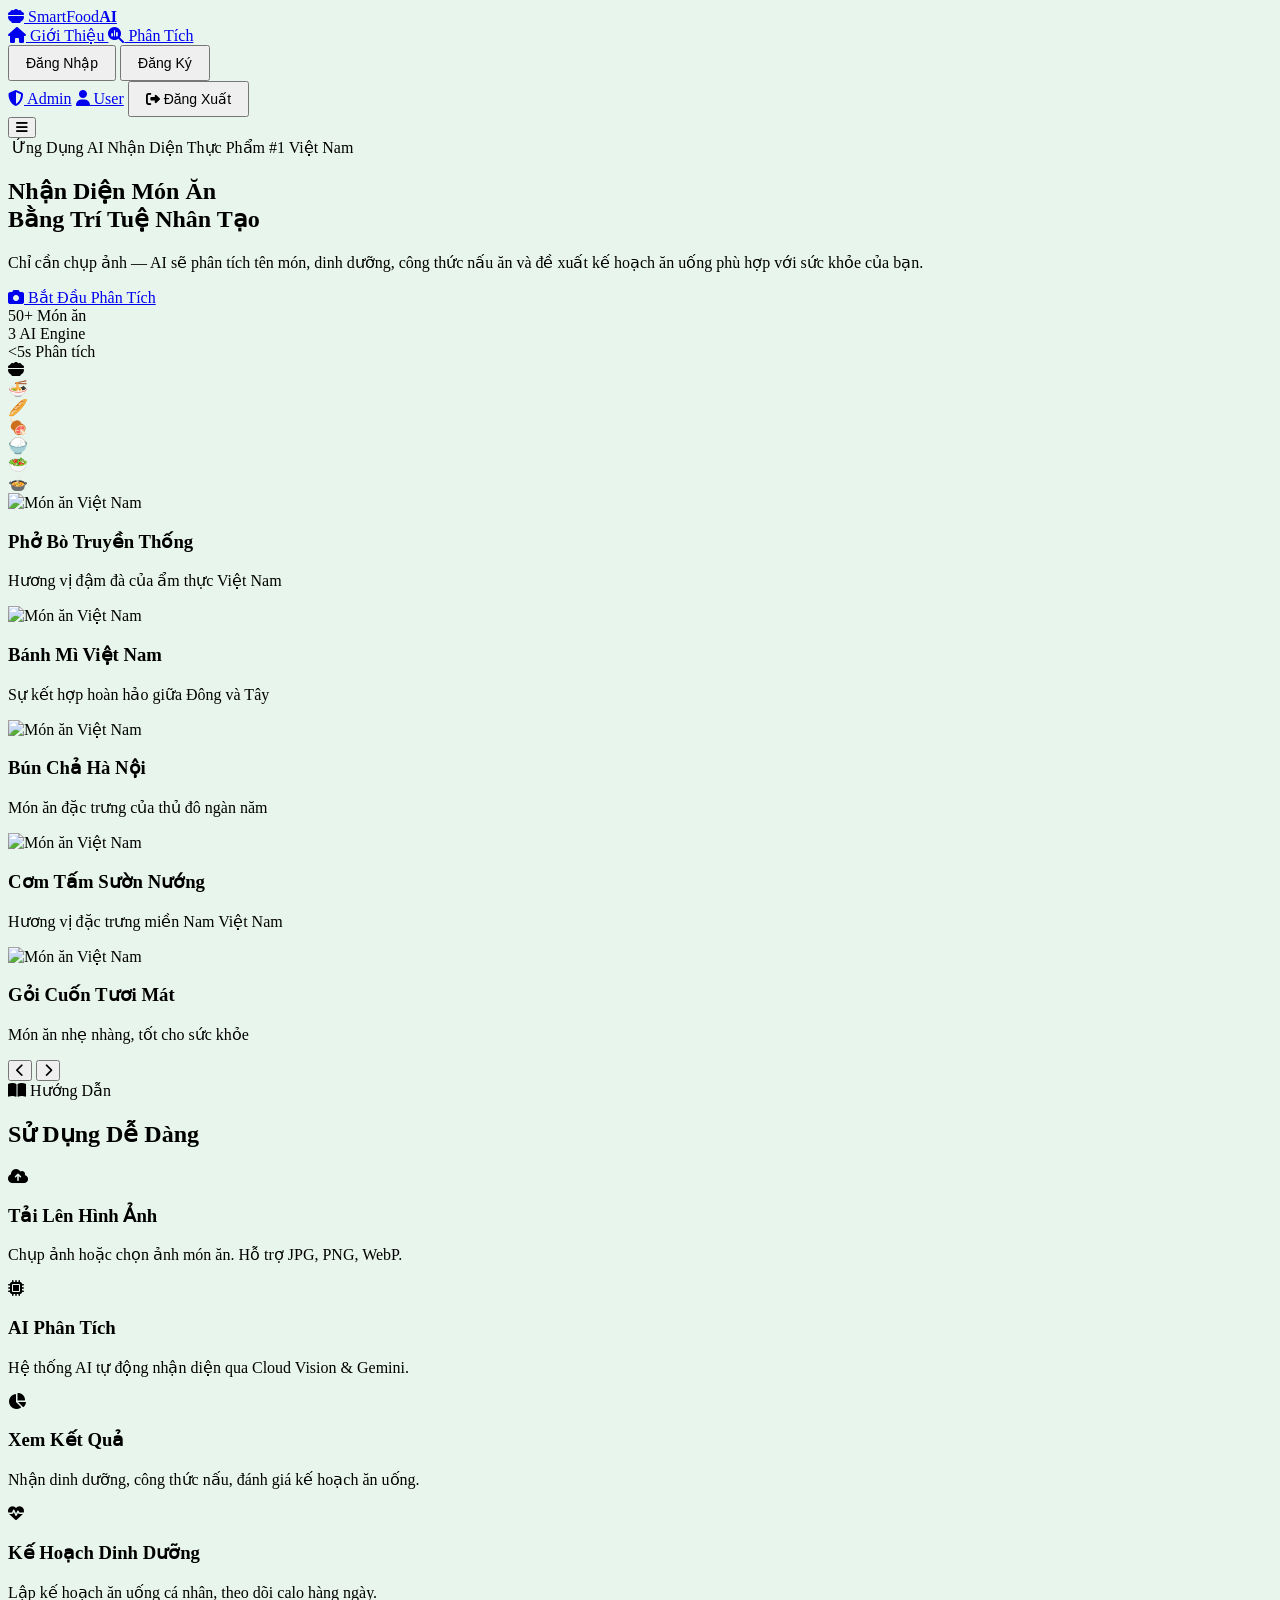
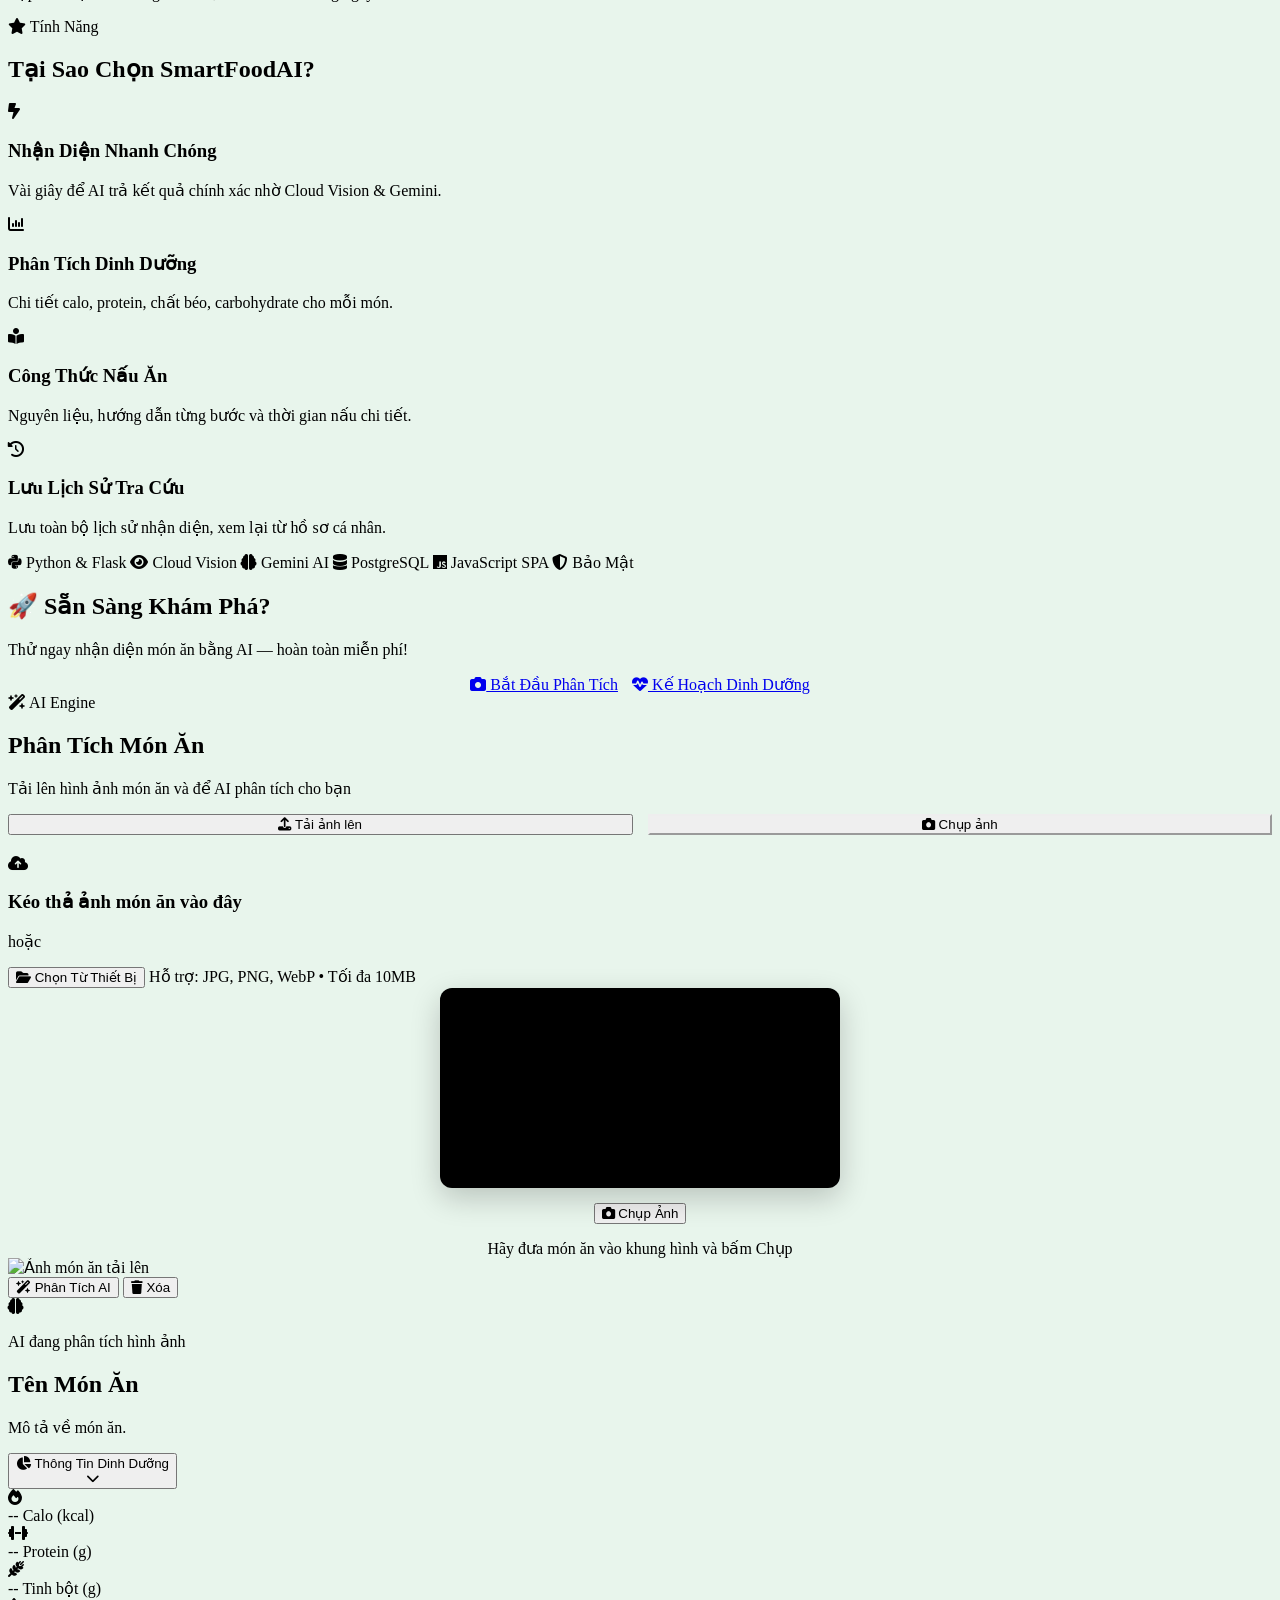
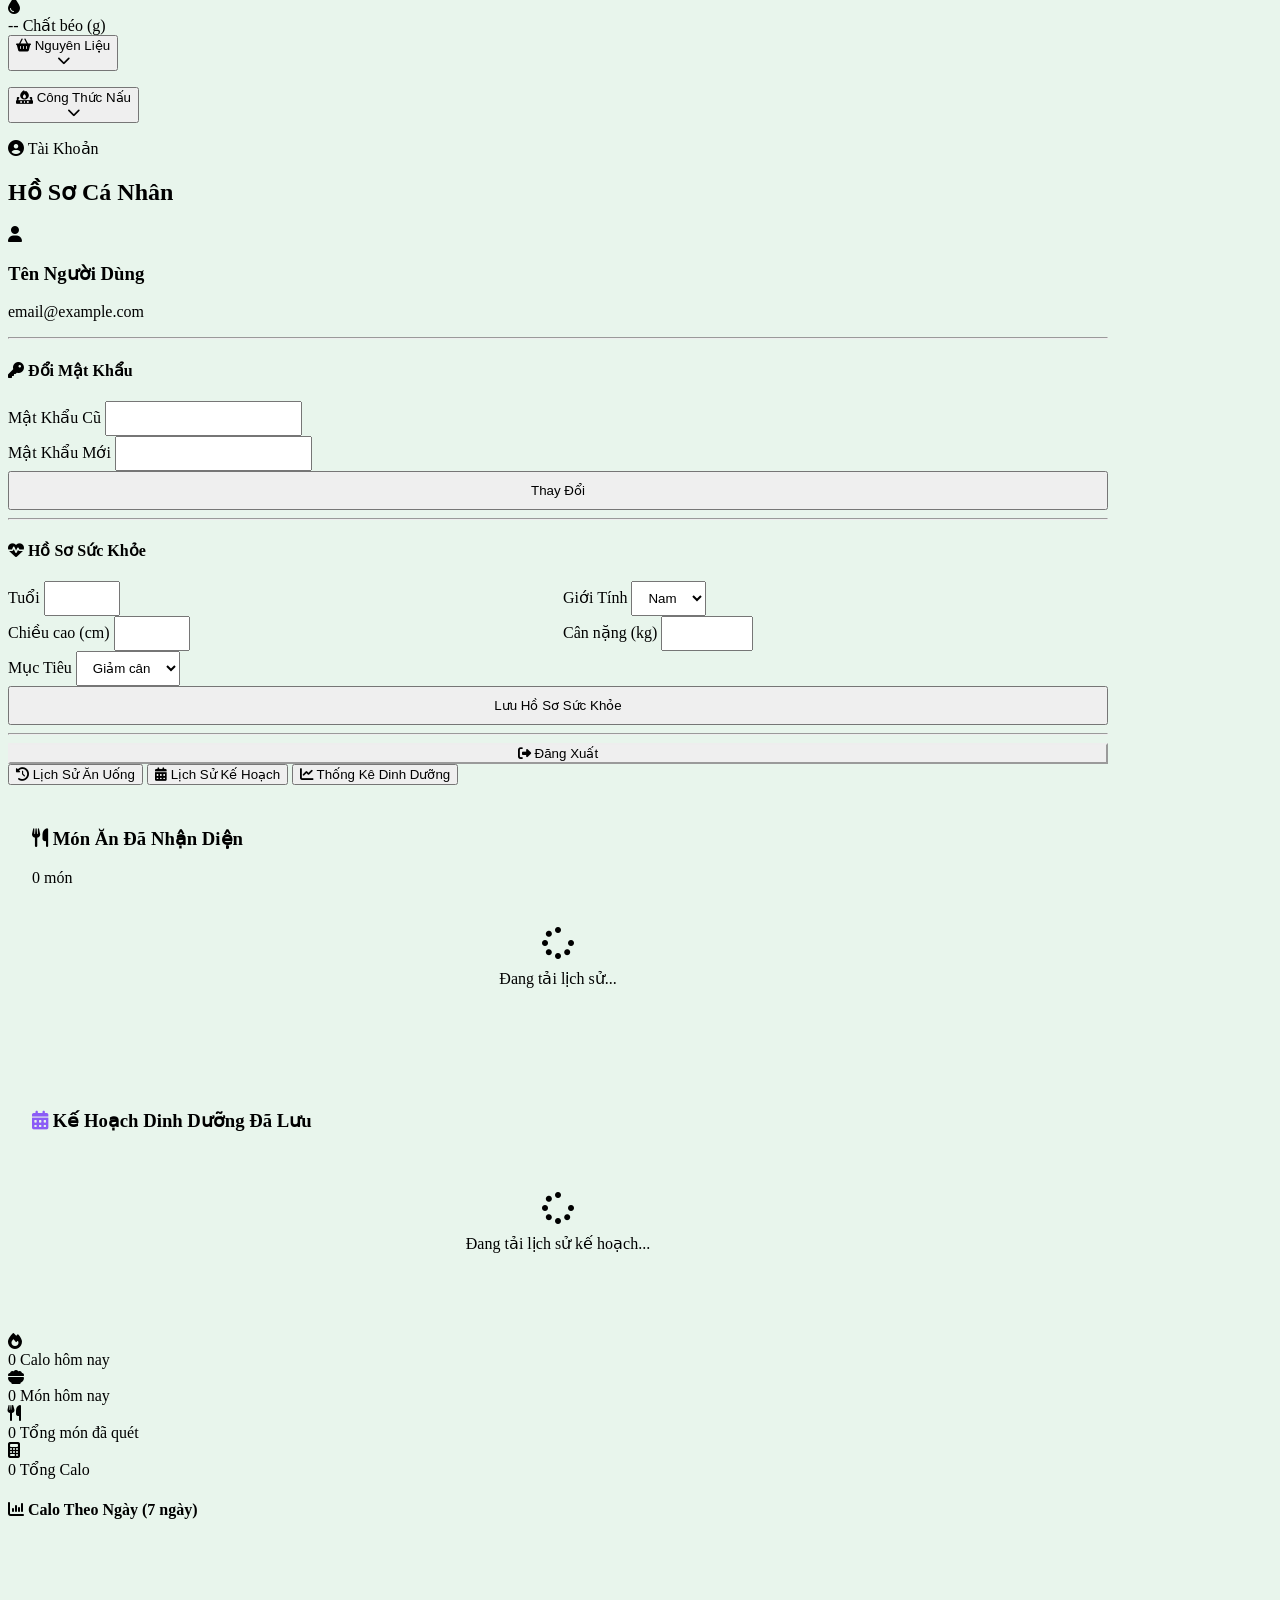
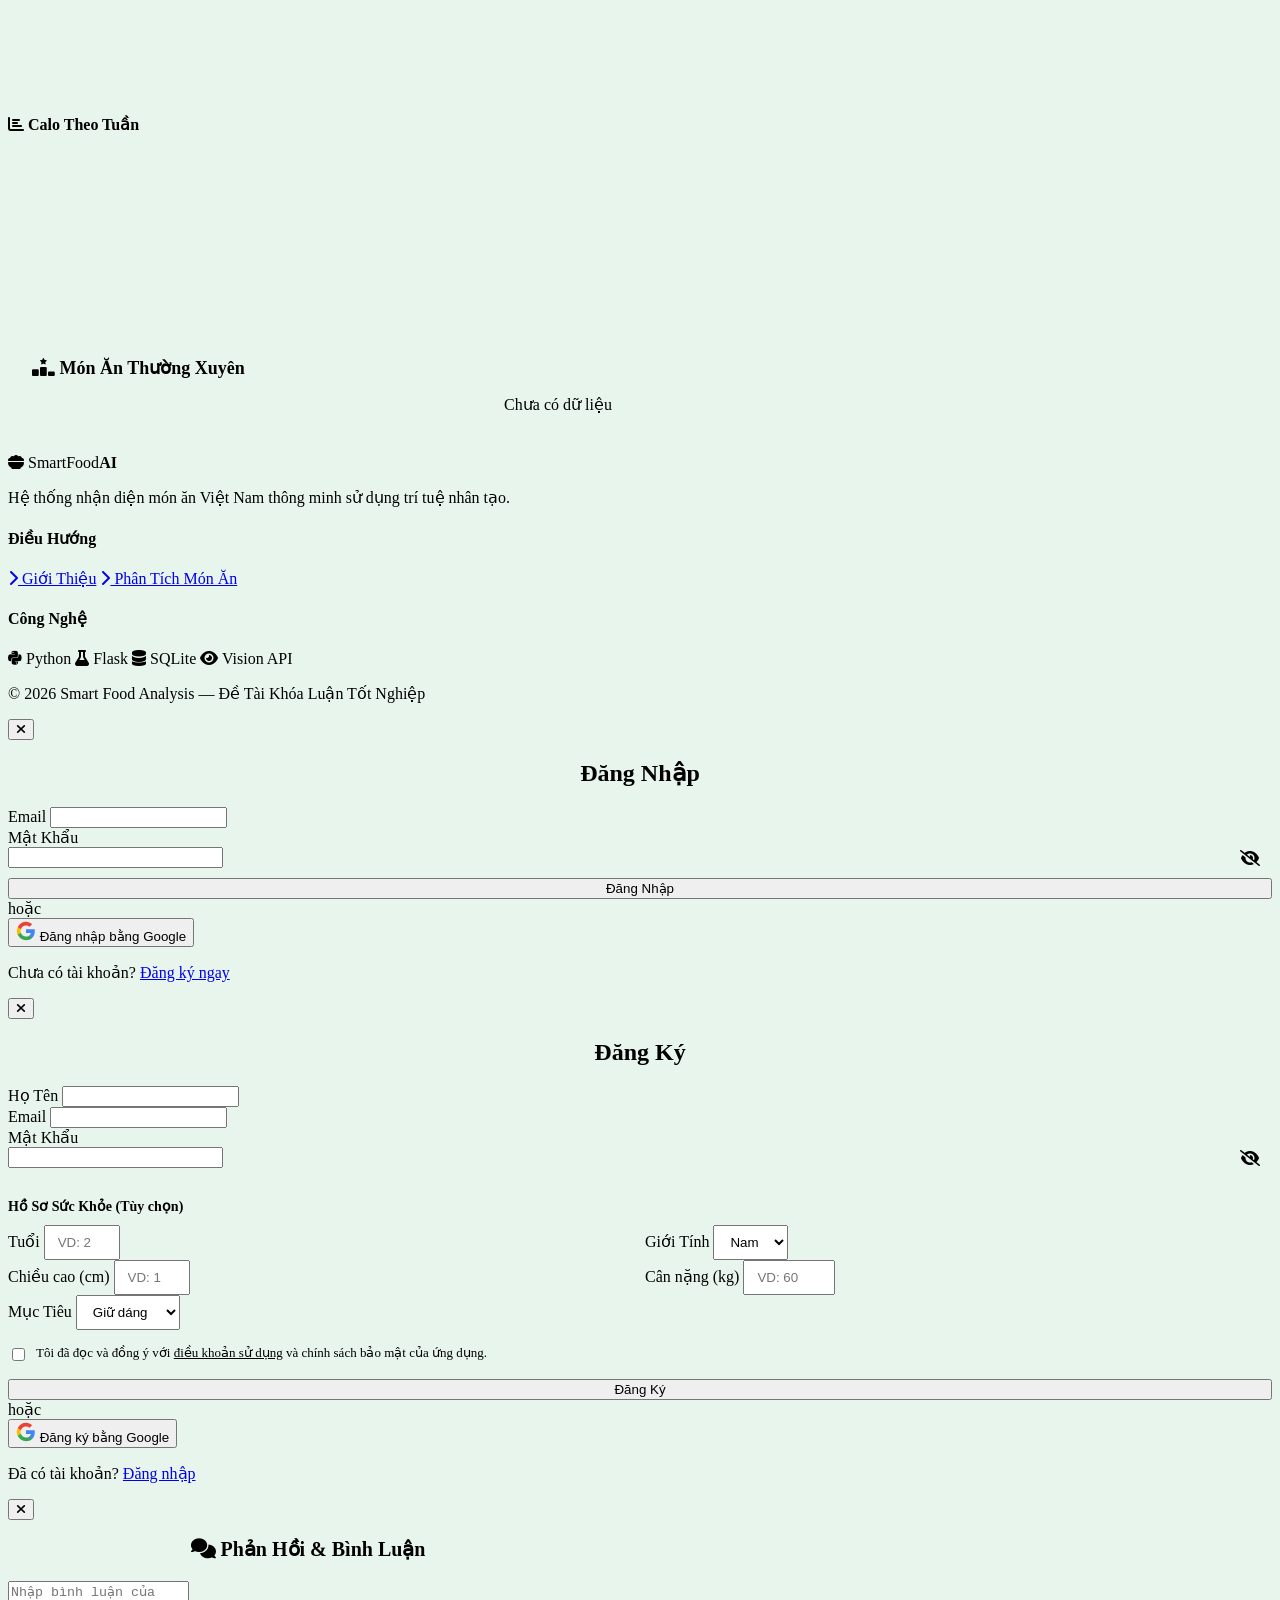
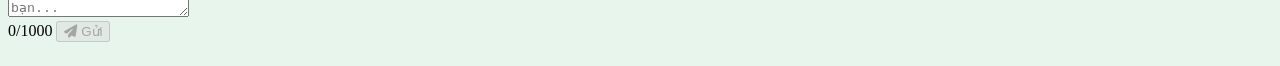
==== commit e70205ac: "update" ====
--- a/frontend/index.html
+++ b/frontend/index.html
@@ -3,16 +3,46 @@
 <head>
     <meta charset="UTF-8">
     <meta name="viewport" content="width=device-width, initial-scale=1.0">
+    <meta name="theme-color" content="#e8f5ec">
+    <style>
+        html { background-color: #e8f5ec; }
+        body { background-color: #e8f5ec; }
+        .app-page-veil {
+            position: fixed; inset: 0; z-index: 99998;
+            background-color: #e8f5ec; pointer-events: none;
+            opacity: 0;
+            /* No default transition — leave must snap to opaque so the
+               browser's paint-hold captures a fully covered frame. */
+        }
+        html.app-navigating .app-page-veil,
+        html.app-leaving .app-page-veil { opacity: 1; pointer-events: auto; }
+        .app-page-veil.veil-fading-out { transition: opacity 0.34s ease; }
+    </style>
+    <script>
+        // Synchronously check if we just arrived from a smoothNavigate() call;
+        // if so, paint the veil opaque on the very first frame so there is no
+        // white flash between the previous page and this one.
+        (function () {
+            try {
+                if (sessionStorage.getItem('app:nav')) {
+                    document.documentElement.classList.add('app-navigating');
+                }
+            } catch (e) { /* ignore storage errors */ }
+        })();
+    </script>
     <title>Smart Food Analysis - Nhận Diện Món Ăn Bằng AI</title>
     <meta name="description" content="Hệ thống nhận diện món ăn Việt Nam thông minh sử dụng trí tuệ nhân tạo, phân tích giá trị dinh dưỡng và gợi ý công thức nấu ăn.">
     <link rel="preconnect" href="https://fonts.googleapis.com">
     <link rel="preconnect" href="https://fonts.gstatic.com" crossorigin>
     <link href="https://fonts.googleapis.com/css2?family=Outfit:wght@300;400;500;600;700;800&display=swap" rel="stylesheet">
-    <link rel="stylesheet" href="/static/style.css">
+    <link rel="stylesheet" href="/static/style.css?v=5">
     <link rel="stylesheet" href="https://cdnjs.cloudflare.com/ajax/libs/font-awesome/6.5.0/css/all.min.css">
     <script src="https://accounts.google.com/gsi/client" async defer></script>
 </head>
 <body>
+    <!-- Cross-page veil: opaque overlay matching page bg, fades out when ready -->
+    <div id="app-page-veil" class="app-page-veil" aria-hidden="true"></div>
+
     <!-- Animated Background Blobs -->
     <div class="bg-blobs" aria-hidden="true">
         <div class="blob blob-1"></div>
@@ -857,6 +887,7 @@
     </div>
 
     <script src="https://cdn.jsdelivr.net/npm/chart.js@4.4.4/dist/chart.umd.min.js"></script>
-    <script src="/static/script.js?v=3"></script>
+    <script src="/static/transitions.js?v=4"></script>
+    <script src="/static/script.js?v=4"></script>
 </body>
 </html>
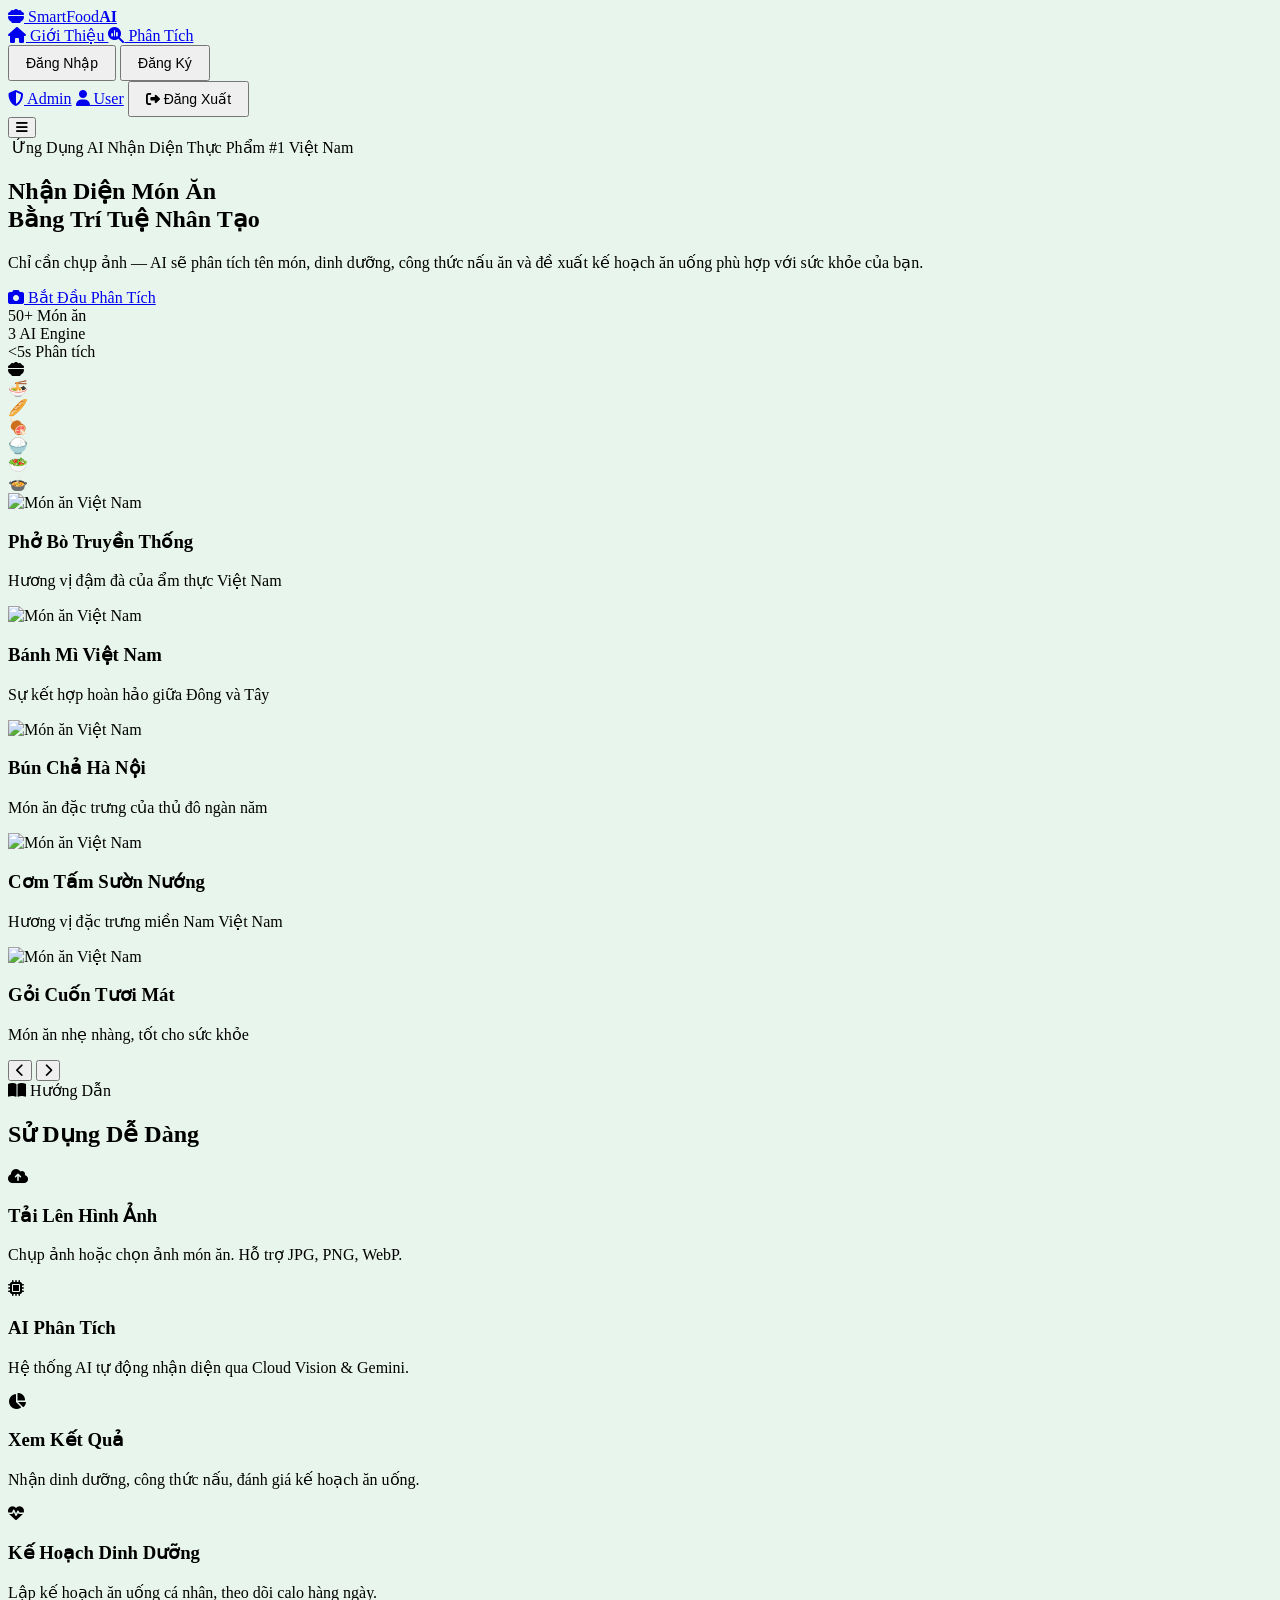
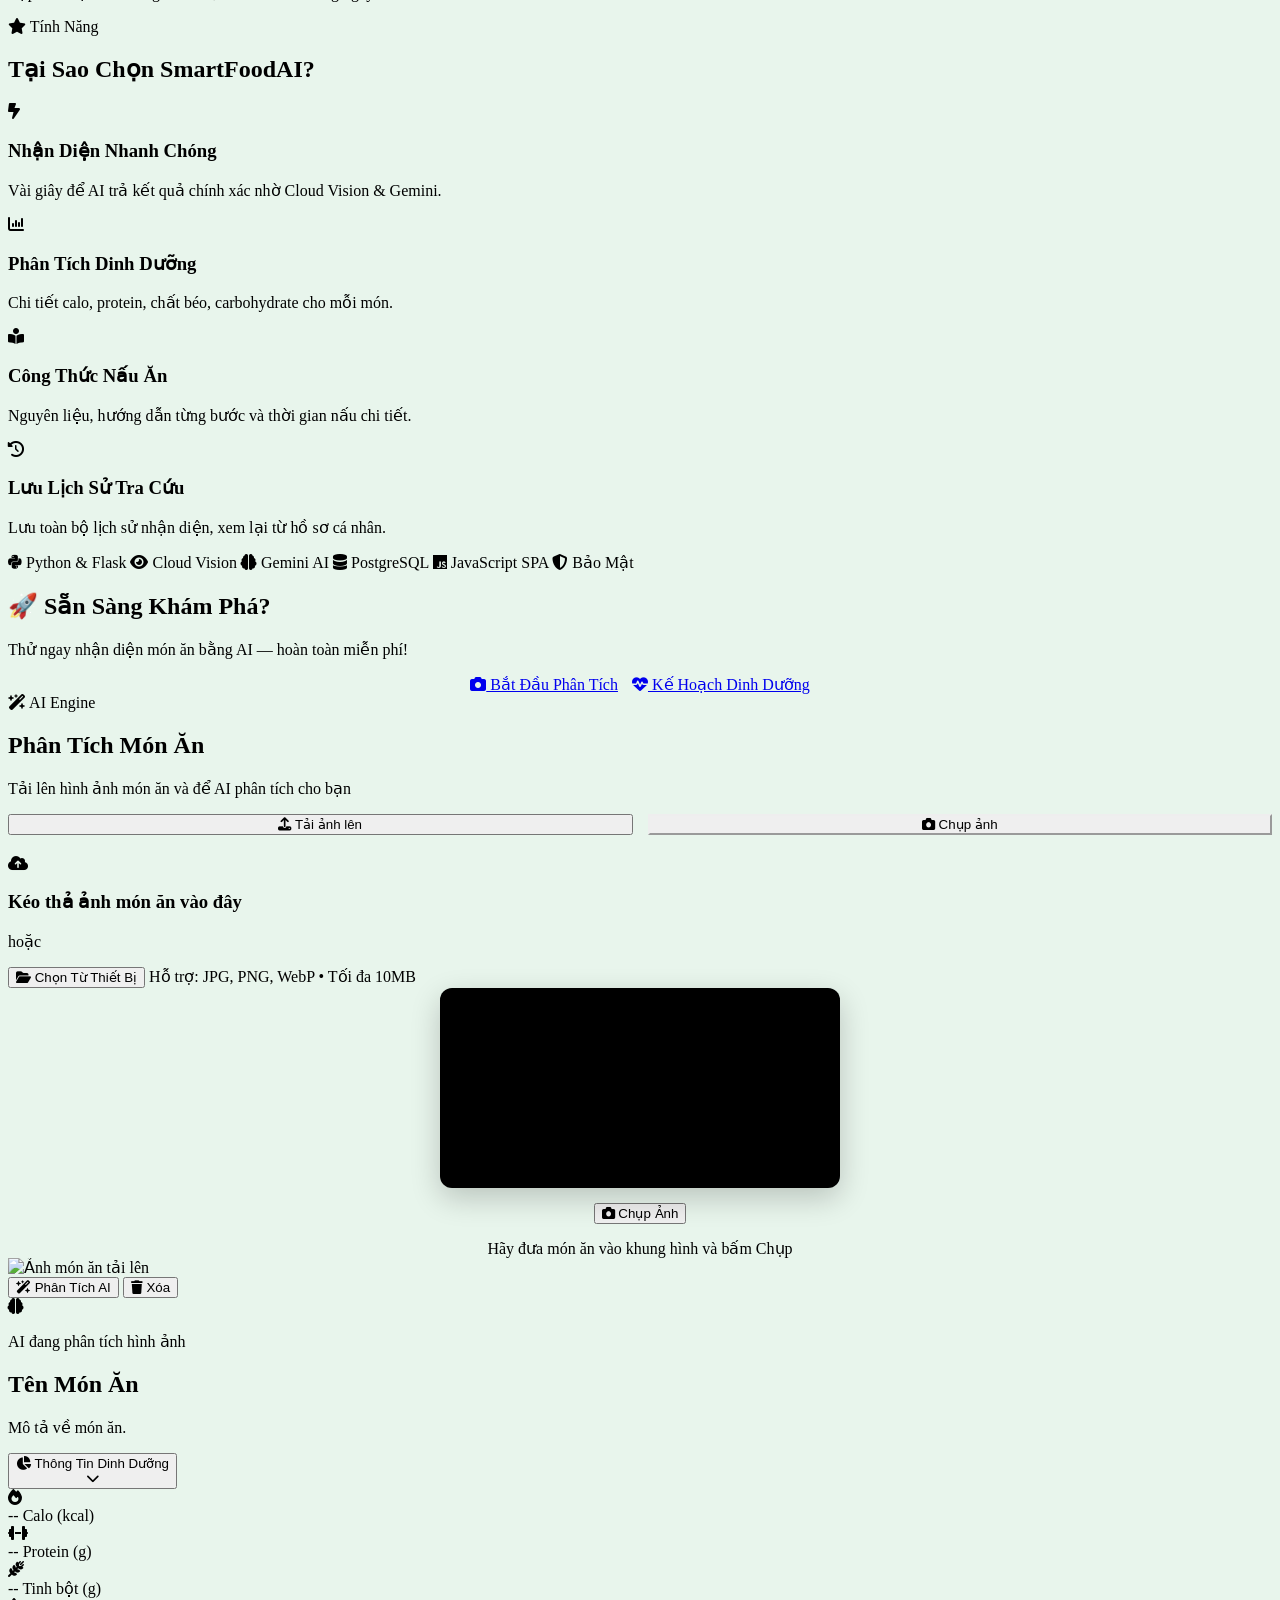
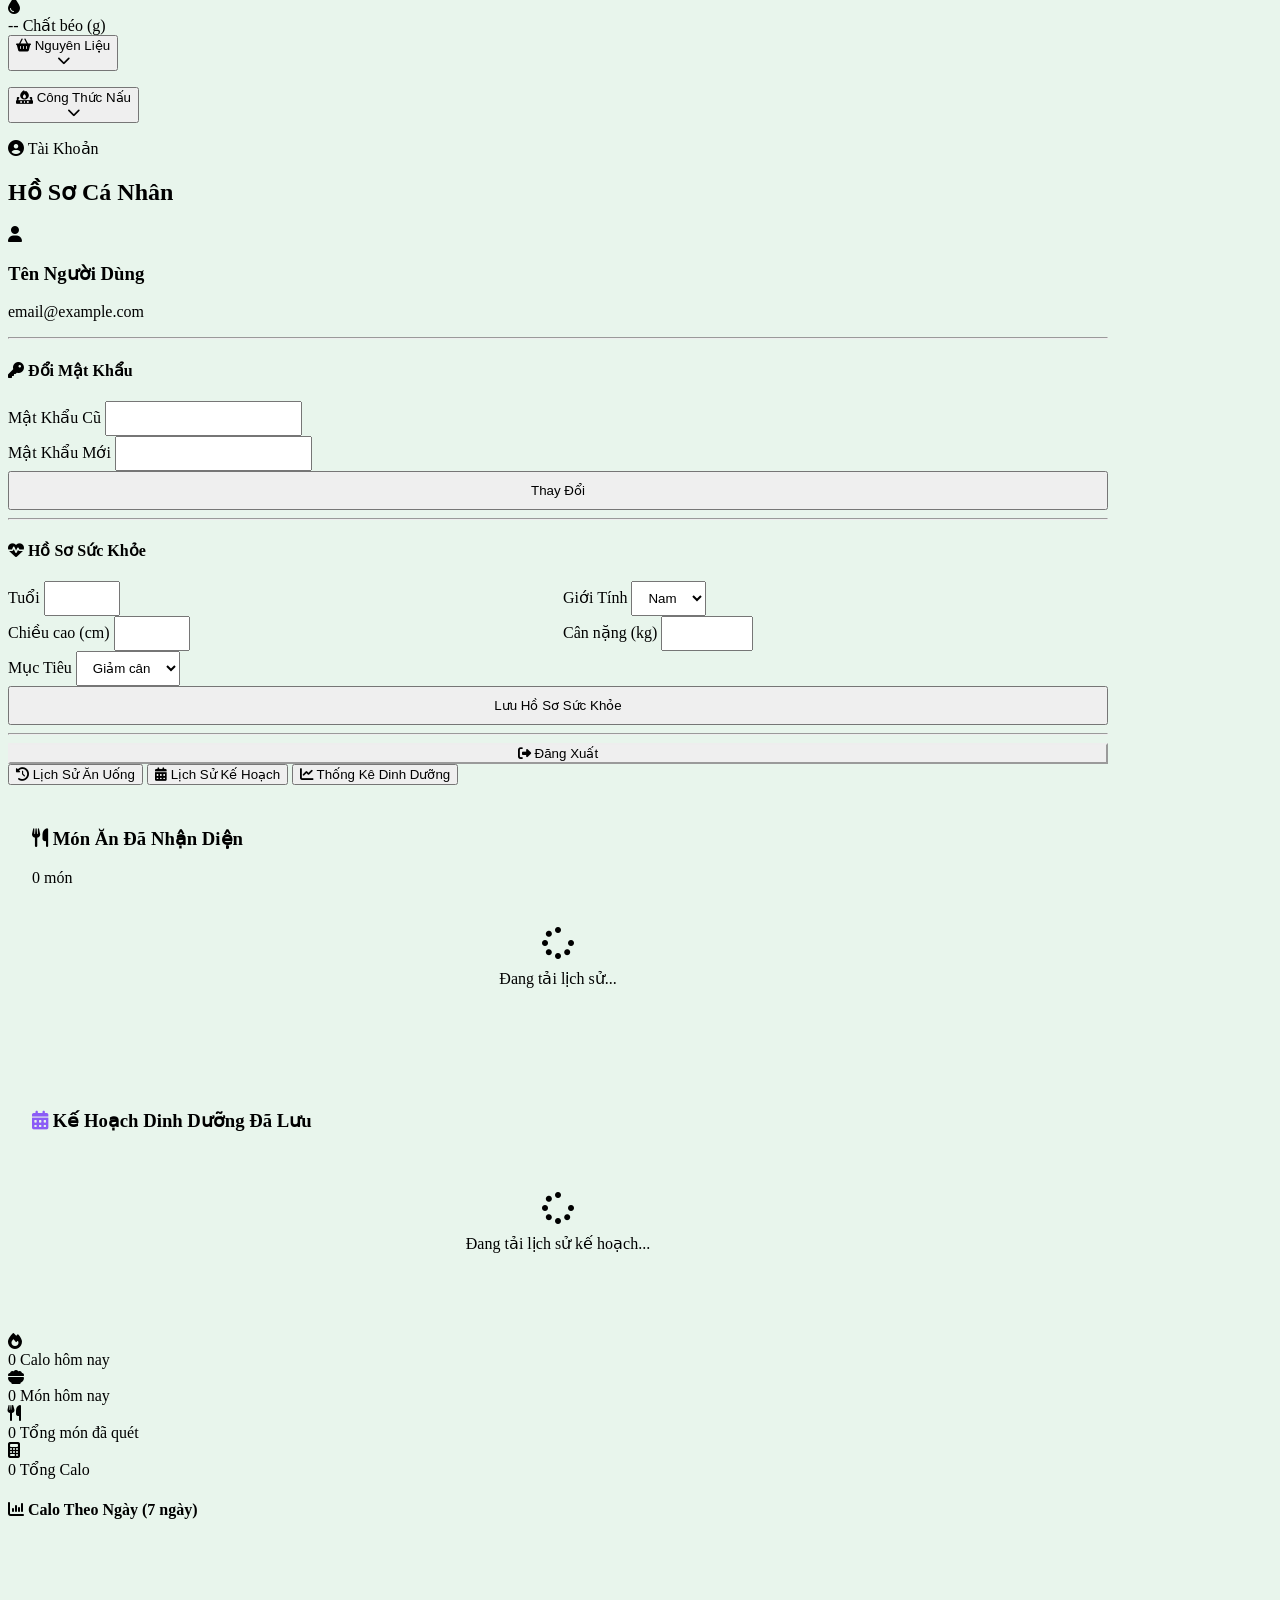
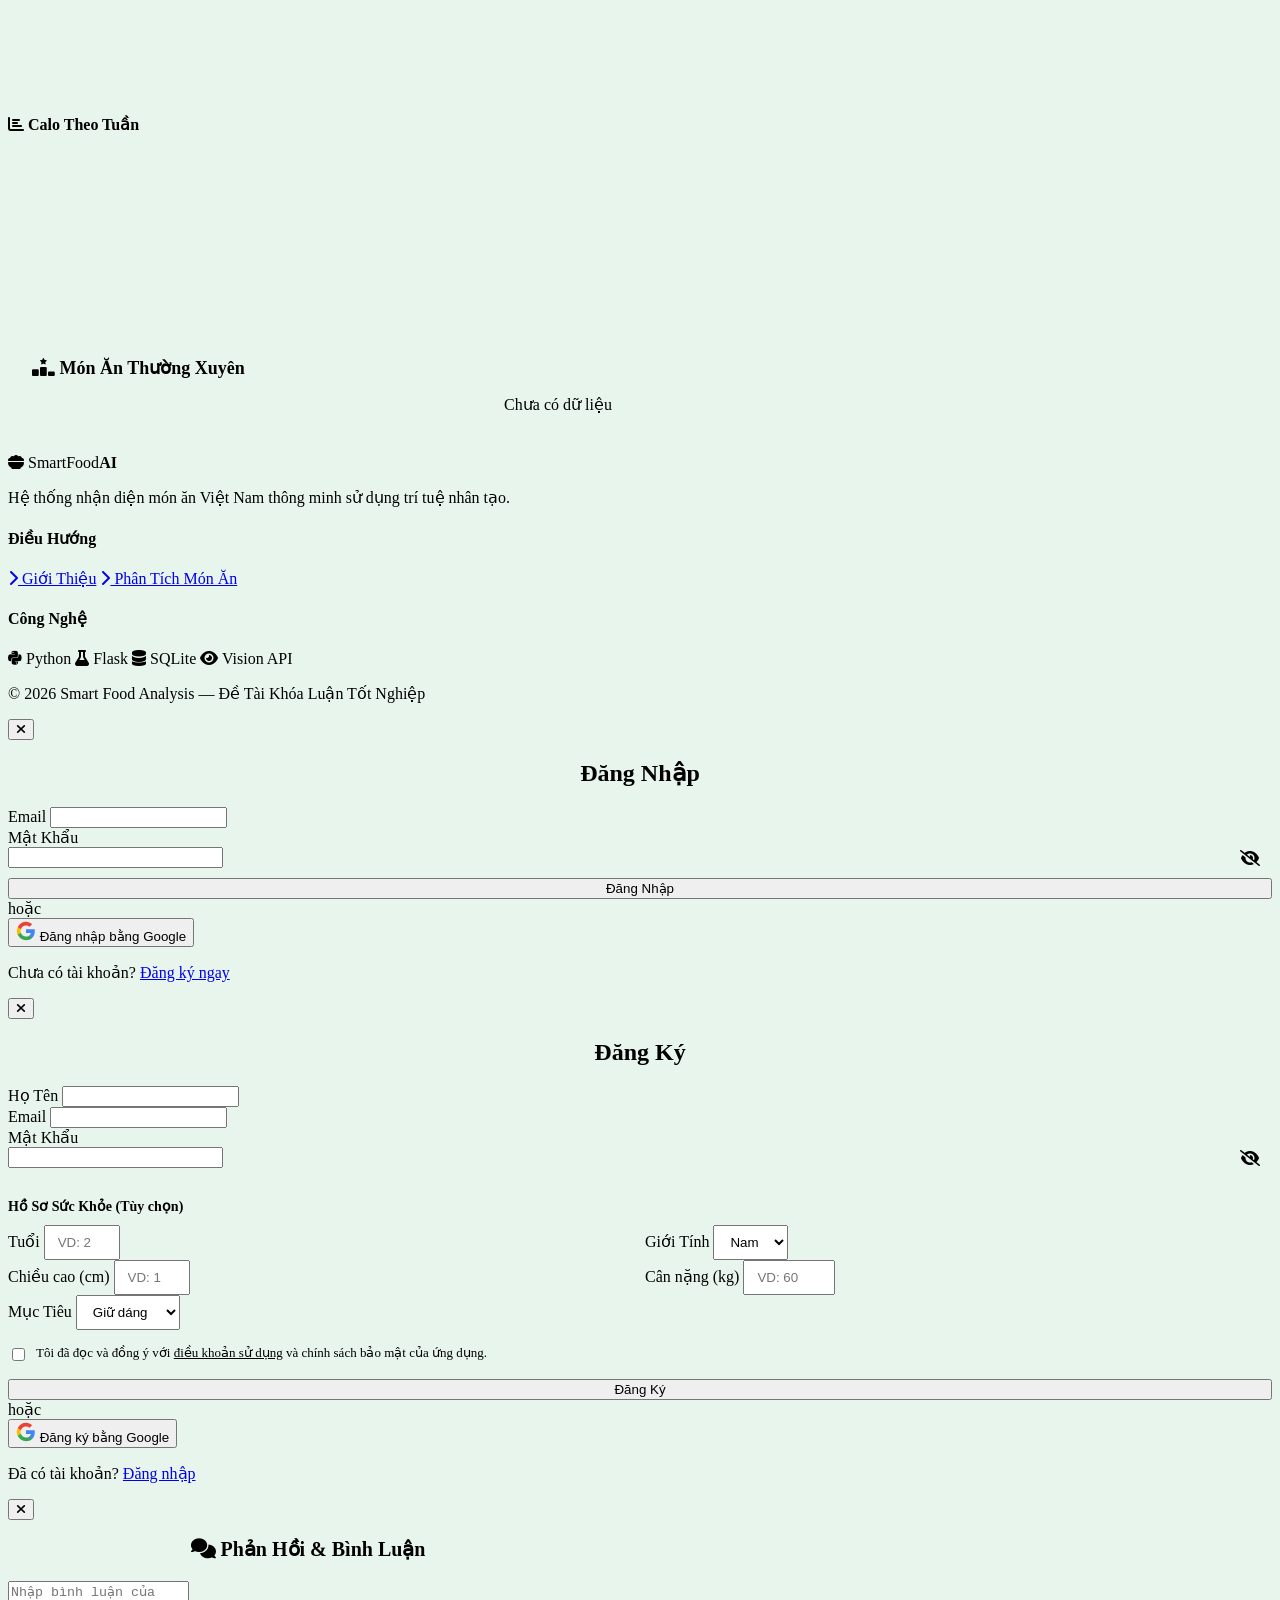
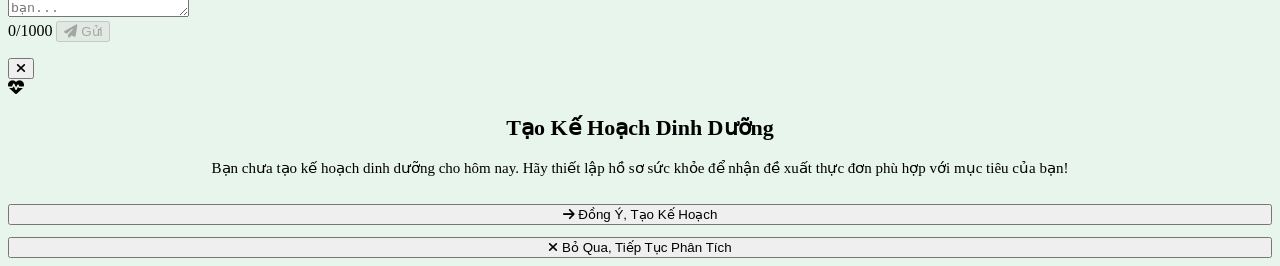
==== commit b9e82c48: "Fix: upload index.html with script.js v=5" ====
--- a/frontend/index.html
+++ b/frontend/index.html
@@ -1,893 +1,1164 @@
-<!DOCTYPE html>
-<html lang="vi">
-<head>
-    <meta charset="UTF-8">
-    <meta name="viewport" content="width=device-width, initial-scale=1.0">
-    <meta name="theme-color" content="#e8f5ec">
-    <style>
-        html { background-color: #e8f5ec; }
-        body { background-color: #e8f5ec; }
-        .app-page-veil {
-            position: fixed; inset: 0; z-index: 99998;
-            background-color: #e8f5ec; pointer-events: none;
-            opacity: 0;
-            /* No default transition — leave must snap to opaque so the
-               browser's paint-hold captures a fully covered frame. */
-        }
-        html.app-navigating .app-page-veil,
-        html.app-leaving .app-page-veil { opacity: 1; pointer-events: auto; }
-        .app-page-veil.veil-fading-out { transition: opacity 0.34s ease; }
-    </style>
-    <script>
-        // Synchronously check if we just arrived from a smoothNavigate() call;
-        // if so, paint the veil opaque on the very first frame so there is no
-        // white flash between the previous page and this one.
-        (function () {
-            try {
-                if (sessionStorage.getItem('app:nav')) {
-                    document.documentElement.classList.add('app-navigating');
-                }
-            } catch (e) { /* ignore storage errors */ }
-        })();
-    </script>
-    <title>Smart Food Analysis - Nhận Diện Món Ăn Bằng AI</title>
-    <meta name="description" content="Hệ thống nhận diện món ăn Việt Nam thông minh sử dụng trí tuệ nhân tạo, phân tích giá trị dinh dưỡng và gợi ý công thức nấu ăn.">
-    <link rel="preconnect" href="https://fonts.googleapis.com">
-    <link rel="preconnect" href="https://fonts.gstatic.com" crossorigin>
-    <link href="https://fonts.googleapis.com/css2?family=Outfit:wght@300;400;500;600;700;800&display=swap" rel="stylesheet">
-    <link rel="stylesheet" href="/static/style.css?v=5">
-    <link rel="stylesheet" href="https://cdnjs.cloudflare.com/ajax/libs/font-awesome/6.5.0/css/all.min.css">
-    <script src="https://accounts.google.com/gsi/client" async defer></script>
-</head>
-<body>
-    <!-- Cross-page veil: opaque overlay matching page bg, fades out when ready -->
-    <div id="app-page-veil" class="app-page-veil" aria-hidden="true"></div>
-
-    <!-- Animated Background Blobs -->
-    <div class="bg-blobs" aria-hidden="true">
-        <div class="blob blob-1"></div>
-        <div class="blob blob-2"></div>
-        <div class="blob blob-3"></div>
-        <div class="blob blob-4"></div>
-    </div>
-
-    <!-- ========== HEADER / NAVBAR ========== -->
-    <header class="navbar" id="navbar">
-        <div class="nav-container">
-            <a href="#intro" class="nav-logo" id="nav-logo">
-                <i class="fa-solid fa-bowl-food"></i>
-                <span>SmartFood<strong>AI</strong></span>
-            </a>
-            <nav class="nav-links" id="nav-links">
-                <a href="#intro" class="nav-link active" data-page="intro">
-                    <i class="fa-solid fa-house"></i> Giới Thiệu
-                </a>
-                <a href="#analyze" class="nav-link" data-page="analyze">
-                    <i class="fa-solid fa-magnifying-glass-chart"></i> Phân Tích
-                </a>
-                <a href="/nutrition" class="nav-link" id="nav-nutrition-link" style="display: none;">
-                    <i class="fa-solid fa-heart-pulse"></i> Kế Hoạch Dinh Dưỡng
-                </a>
-                <div id="auth-section" class="nav-auth">
-                    <button id="btn-show-login" class="btn btn-outline" style="padding: 8px 16px; font-size: 14px;">Đăng Nhập</button>
-                    <button id="btn-show-register" class="btn btn-primary" style="padding: 8px 16px; font-size: 14px;">Đăng Ký</button>
-                </div>
-                <div id="user-section" class="nav-auth hidden">
-                    <a href="/admin" id="nav-admin-link" class="nav-link hidden"><i class="fa-solid fa-shield-halved"></i> Admin</a>
-                    
-                    <!-- Notification Bell -->
-                    <div class="notif-bell-wrap" id="notif-bell-wrap" style="display: none;">
-                        <button class="notif-bell-btn" id="notif-bell-btn" title="Thông báo">
-                            <i class="fa-solid fa-bell"></i>
-                            <span class="notif-badge" id="notif-badge" style="display: none;">0</span>
-                        </button>
-                        <div class="notif-dropdown hidden" id="notif-dropdown">
-                            <div class="notif-dropdown-header">
-                                <span><i class="fa-solid fa-bell"></i> Thông Báo</span>
-                                <button class="notif-read-all" id="notif-read-all" title="Đánh dấu tất cả đã đọc">
-                                    <i class="fa-solid fa-check-double"></i>
-                                </button>
-                            </div>
-                            <div class="notif-dropdown-body" id="notif-dropdown-body">
-                                <div class="notif-empty"><i class="fa-solid fa-bell-slash"></i><p>Chưa có thông báo</p></div>
-                            </div>
-                        </div>
-                    </div>
-                    
-                    <a href="#profile" id="user-name-display" class="nav-link" data-page="profile"><i class="fa-solid fa-user"></i> User</a>
-                    <button id="btn-logout" class="btn btn-outline" style="padding: 8px 16px; font-size: 14px;">
-                        <i class="fa-solid fa-right-from-bracket"></i> Đăng Xuất
-                    </button>
-                </div>
-            </nav>
-            <button class="nav-toggle" id="nav-toggle" aria-label="Toggle menu">
-                <i class="fa-solid fa-bars"></i>
-            </button>
-        </div>
-    </header>
-
-    <!-- ========== PAGE: GIỚI THIỆU ========== -->
-    <section class="page active" id="page-intro">
-
-        <!-- Hero Section -->
-        <div class="hero">
-            <div class="hero-content">
-                <div class="hero-badge">
-                    <i class="fa-solid fa-sparkles"></i>
-                    <span>Ứng Dụng AI Nhận Diện Thực Phẩm #1 Việt Nam</span>
-                </div>
-                <h1 class="hero-title">
-                    Nhận Diện <span class="gradient-text">Món Ăn</span><br>
-                    Bằng Trí Tuệ Nhân Tạo
-                </h1>
-                <p class="hero-desc">
-                    Chỉ cần chụp ảnh — AI sẽ phân tích tên món, dinh dưỡng, công thức nấu ăn và đề xuất kế hoạch ăn uống phù hợp với sức khỏe của bạn.
-                </p>
-                <div class="hero-actions">
-                    <a href="#analyze" class="btn btn-primary btn-hero-glow" id="hero-cta">
-                        <i class="fa-solid fa-camera"></i> Bắt Đầu Phân Tích
-                    </a>
-                </div>
-                <div class="hero-stats">
-                    <div class="stat-item">
-                        <span class="stat-number" id="hero-stat-foods">50+</span>
-                        <span class="stat-label">Món ăn</span>
-                    </div>
-                    <div class="stat-divider"></div>
-                    <div class="stat-item">
-                        <span class="stat-number">3</span>
-                        <span class="stat-label">AI Engine</span>
-                    </div>
-                    <div class="stat-divider"></div>
-                    <div class="stat-item">
-                        <span class="stat-number">&lt;5s</span>
-                        <span class="stat-label">Phân tích</span>
-                    </div>
-                </div>
-            </div>
-            <div class="hero-visual">
-                <div class="hero-glow"></div>
-                <div class="hero-orbit">
-                    <div class="hero-orbit-center">
-                        <i class="fa-solid fa-bowl-food"></i>
-                    </div>
-                    <div class="orbit-item orbit-1">🍜</div>
-                    <div class="orbit-item orbit-2">🥖</div>
-                    <div class="orbit-item orbit-3">🍖</div>
-                    <div class="orbit-item orbit-4">🍚</div>
-                    <div class="orbit-item orbit-5">🥗</div>
-                    <div class="orbit-item orbit-6">🍲</div>
-                </div>
-            </div>
-        </div>
-
-        <!-- Slider + Giới thiệu — 2 cột cạnh nhau -->
-        <div class="content-showcase">
-            <!-- Cột trái: Banner Slider -->
-            <div class="showcase-slider">
-                <div class="slider-container">
-                    <div class="slider-track" id="slider-track">
-                        <div class="slide active">
-                            <img src="/static/images/slide1.jpg" alt="Món ăn Việt Nam" class="slide-img">
-                            <div class="slide-overlay">
-                                <div class="slide-info">
-                                    <h3>Phở Bò Truyền Thống</h3>
-                                    <p>Hương vị đậm đà của ẩm thực Việt Nam</p>
-                                </div>
-                            </div>
-                        </div>
-                        <div class="slide">
-                            <img src="/static/images/slide2.jpg" alt="Món ăn Việt Nam" class="slide-img">
-                            <div class="slide-overlay">
-                                <div class="slide-info">
-                                    <h3>Bánh Mì Việt Nam</h3>
-                                    <p>Sự kết hợp hoàn hảo giữa Đông và Tây</p>
-                                </div>
-                            </div>
-                        </div>
-                        <div class="slide">
-                            <img src="/static/images/slide3.jpg" alt="Món ăn Việt Nam" class="slide-img">
-                            <div class="slide-overlay">
-                                <div class="slide-info">
-                                    <h3>Bún Chả Hà Nội</h3>
-                                    <p>Món ăn đặc trưng của thủ đô ngàn năm</p>
-                                </div>
-                            </div>
-                        </div>
-                        <div class="slide">
-                            <img src="/static/images/slide4.jpg" alt="Món ăn Việt Nam" class="slide-img">
-                            <div class="slide-overlay">
-                                <div class="slide-info">
-                                    <h3>Cơm Tấm Sườn Nướng</h3>
-                                    <p>Hương vị đặc trưng miền Nam Việt Nam</p>
-                                </div>
-                            </div>
-                        </div>
-                        <div class="slide">
-                            <img src="/static/images/slide5.jpg" alt="Món ăn Việt Nam" class="slide-img">
-                            <div class="slide-overlay">
-                                <div class="slide-info">
-                                    <h3>Gỏi Cuốn Tươi Mát</h3>
-                                    <p>Món ăn nhẹ nhàng, tốt cho sức khỏe</p>
-                                </div>
-                            </div>
-                        </div>
-                    </div>
-                    <button class="slider-btn prev" id="slider-prev">
-                        <i class="fa-solid fa-chevron-left"></i>
-                    </button>
-                    <button class="slider-btn next" id="slider-next">
-                        <i class="fa-solid fa-chevron-right"></i>
-                    </button>
-                    <div class="slider-dots" id="slider-dots">
-                        <span class="dot active" data-slide="0"></span>
-                        <span class="dot" data-slide="1"></span>
-                        <span class="dot" data-slide="2"></span>
-                        <span class="dot" data-slide="3"></span>
-                        <span class="dot" data-slide="4"></span>
-                    </div>
-                </div>
-            </div>
-
-            <!-- Cột phải: Giới thiệu web -->
-            <div class="showcase-info glass-card">
-                <div class="info-section">
-                    <div class="section-header">
-                        <span class="section-tag"><i class="fa-solid fa-book-open"></i> Hướng Dẫn</span>
-                        <h2 class="section-title">Sử Dụng <span class="gradient-text">Dễ Dàng</span></h2>
-                    </div>
-                    <div class="steps-list">
-                        <div class="step-row reveal" style="--delay: 0.1s">
-                            <div class="step-icon si-blue"><i class="fa-solid fa-cloud-arrow-up"></i></div>
-                            <div><h3>Tải Lên Hình Ảnh</h3><p>Chụp ảnh hoặc chọn ảnh món ăn. Hỗ trợ JPG, PNG, WebP.</p></div>
-                        </div>
-                        <div class="step-row reveal" style="--delay: 0.2s">
-                            <div class="step-icon si-amber"><i class="fa-solid fa-microchip"></i></div>
-                            <div><h3>AI Phân Tích</h3><p>Hệ thống AI tự động nhận diện qua Cloud Vision &amp; Gemini.</p></div>
-                        </div>
-                        <div class="step-row reveal" style="--delay: 0.3s">
-                            <div class="step-icon si-emerald"><i class="fa-solid fa-chart-pie"></i></div>
-                            <div><h3>Xem Kết Quả</h3><p>Nhận dinh dưỡng, công thức nấu, đánh giá kế hoạch ăn uống.</p></div>
-                        </div>
-                        <div class="step-row reveal" style="--delay: 0.4s">
-                            <div class="step-icon si-violet"><i class="fa-solid fa-heart-pulse"></i></div>
-                            <div><h3>Kế Hoạch Dinh Dưỡng</h3><p>Lập kế hoạch ăn uống cá nhân, theo dõi calo hàng ngày.</p></div>
-                        </div>
-                    </div>
-                </div>
-                <div class="info-divider"></div>
-                <div class="info-section">
-                    <div class="section-header">
-                        <span class="section-tag tag-purple"><i class="fa-solid fa-star"></i> Tính Năng</span>
-                        <h2 class="section-title">Tại Sao Chọn <span class="gradient-text">SmartFoodAI</span>?</h2>
-                    </div>
-                    <div class="features-compact">
-                        <div class="feat-row reveal" style="--delay: 0.1s">
-                            <div class="feature-icon-wrap cal-bg"><i class="fa-solid fa-bolt-lightning"></i></div>
-                            <div><h3>Nhận Diện Nhanh Chóng</h3><p>Vài giây để AI trả kết quả chính xác nhờ Cloud Vision &amp; Gemini.</p></div>
-                        </div>
-                        <div class="feat-row reveal" style="--delay: 0.2s">
-                            <div class="feature-icon-wrap prot-bg"><i class="fa-solid fa-chart-column"></i></div>
-                            <div><h3>Phân Tích Dinh Dưỡng</h3><p>Chi tiết calo, protein, chất béo, carbohydrate cho mỗi món.</p></div>
-                        </div>
-                        <div class="feat-row reveal" style="--delay: 0.3s">
-                            <div class="feature-icon-wrap carb-bg"><i class="fa-solid fa-book-open-reader"></i></div>
-                            <div><h3>Công Thức Nấu Ăn</h3><p>Nguyên liệu, hướng dẫn từng bước và thời gian nấu chi tiết.</p></div>
-                        </div>
-                        <div class="feat-row reveal" style="--delay: 0.4s">
-                            <div class="feature-icon-wrap fat-bg"><i class="fa-solid fa-clock-rotate-left"></i></div>
-                            <div><h3>Lưu Lịch Sử Tra Cứu</h3><p>Lưu toàn bộ lịch sử nhận diện, xem lại từ hồ sơ cá nhân.</p></div>
-                        </div>
-                    </div>
-                </div>
-                <div class="tech-chips reveal" style="--delay: 0.5s">
-                    <span class="tech-chip"><i class="fa-brands fa-python"></i> Python &amp; Flask</span>
-                    <span class="tech-chip"><i class="fa-solid fa-eye"></i> Cloud Vision</span>
-                    <span class="tech-chip"><i class="fa-solid fa-brain"></i> Gemini AI</span>
-                    <span class="tech-chip"><i class="fa-solid fa-database"></i> PostgreSQL</span>
-                    <span class="tech-chip"><i class="fa-brands fa-js"></i> JavaScript SPA</span>
-                    <span class="tech-chip"><i class="fa-solid fa-shield-halved"></i> Bảo Mật</span>
-                </div>
-            </div>
-        </div>
-
-            <!-- CTA full-width dưới banner -->
-            <div class="cta-banner glass-card reveal showcase-cta">
-                <div class="cta-content">
-                    <h2>🚀 Sẵn Sàng Khám Phá?</h2>
-                    <p>Thử ngay nhận diện món ăn bằng AI — hoàn toàn miễn phí!</p>
-                    <div style="display: flex; gap: 14px; justify-content: center; flex-wrap: wrap;">
-                        <a href="#analyze" class="btn btn-primary btn-hero-glow" data-page="analyze">
-                            <i class="fa-solid fa-camera"></i> Bắt Đầu Phân Tích
-                        </a>
-                        <a href="/nutrition" class="btn btn-outline btn-hero-outline">
-                            <i class="fa-solid fa-heart-pulse"></i> Kế Hoạch Dinh Dưỡng
-                        </a>
-                    </div>
-                </div>
-            </div>
-
-    </section>
-
-    <!-- ========== PAGE: PHÂN TÍCH ========== -->
-    <section class="page" id="page-analyze">
-        <div class="analyze-container">
-            <div class="analyze-header reveal">
-                <span class="section-tag"><i class="fa-solid fa-wand-magic-sparkles"></i> AI Engine</span>
-                <h2 class="section-title">Phân Tích <span class="gradient-text">Món Ăn</span></h2>
-                <p class="section-desc">Tải lên hình ảnh món ăn và để AI phân tích cho bạn</p>
-            </div>
-
-            <div class="analyze-main glass-card">
-                <!-- Input Mode Toggle -->
-                <div class="input-mode-toggle" style="display: flex; justify-content: center; gap: 15px; margin-bottom: 20px;">
-                    <button class="btn btn-primary" id="mode-upload-btn" style="flex: 1; justify-content: center;"><i class="fa-solid fa-upload"></i> Tải ảnh lên</button>
-                    <button class="btn btn-outline" id="mode-camera-btn" style="flex: 1; justify-content: center; color: var(--text-main); border-color: var(--glass-border);"><i class="fa-solid fa-camera"></i> Chụp ảnh</button>
-                </div>
-
-                <!-- Upload Zone -->
-                <div class="upload-zone" id="drop-zone">
-                    <input type="file" id="file-input" accept="image/png, image/jpeg, image/webp" hidden>
-                    
-                    <div class="upload-content" id="upload-content">
-                        <div class="upload-icon-wrap">
-                            <i class="fa-solid fa-cloud-arrow-up"></i>
-                            <div class="upload-pulse"></div>
-                        </div>
-                        <h3>Kéo thả ảnh món ăn vào đây</h3>
-                        <p>hoặc</p>
-                        <button class="btn btn-primary" onclick="document.getElementById('file-input').click()">
-                            <i class="fa-solid fa-folder-open"></i> Chọn Từ Thiết Bị
-                        </button>
-                        <span class="upload-hint">Hỗ trợ: JPG, PNG, WebP • Tối đa 10MB</span>
-                    </div>
-
-                    <!-- Camera Section -->
-                    <div id="camera-section" class="hidden" style="width: 100%; display: flex; flex-direction: column; align-items: center; gap: 15px;">
-                        <div style="position: relative; width: 100%; max-width: 400px; border-radius: 12px; overflow: hidden; background: #000; box-shadow: 0 10px 30px rgba(0,0,0,0.2);">
-                            <video id="camera-video" autoplay playsinline muted style="width: 100%; display: block;"></video>
-                        </div>
-                        <canvas id="camera-canvas" hidden></canvas>
-                        <div class="camera-actions" style="display: flex; gap: 10px;">
-                            <button class="btn btn-primary" id="capture-btn">
-                                <i class="fa-solid fa-camera"></i> Chụp Ảnh
-                            </button>
-                        </div>
-                        <span class="upload-hint">Hãy đưa món ăn vào khung hình và bấm Chụp</span>
-                    </div>
-                    
-                    <!-- Image Preview -->
-                    <div id="image-preview-container" class="hidden">
-                        <img id="preview-img" src="" alt="Ảnh món ăn tải lên">
-                        <div class="preview-actions">
-                            <button class="btn btn-primary" id="analyze-btn">
-                                <i class="fa-solid fa-wand-magic-sparkles"></i> Phân Tích AI
-                            </button>
-                            <button class="btn btn-ghost" id="remove-btn">
-                                <i class="fa-solid fa-trash"></i> Xóa
-                            </button>
-                        </div>
-                    </div>
-                </div>
-
-                <!-- Loading -->
-                <div id="loading" class="hidden">
-                    <div class="loader-modern">
-                        <div class="loader-ring"></div>
-                        <i class="fa-solid fa-brain loader-brain"></i>
-                    </div>
-                    <p class="loader-text">AI đang phân tích hình ảnh<span class="dots"></span></p>
-                </div>
-
-                <!-- Kết Quả -->
-                <div id="result-section" class="hidden result-panel">
-                    <div class="result-header">
-                        <div>
-                            <h2 id="food-name">Tên Món Ăn</h2>
-                            <p id="food-desc" class="food-desc">Mô tả về món ăn.</p>
-                        </div>
-                    </div>
-                    
-                    <div class="system-msg" id="sys-msg"></div>
-                    
-                    <!-- Health Recommendation Box -->
-                    <div id="health-recommendation-box" class="glass-card" style="margin-bottom: 20px; padding: 15px; border-left: 4px solid var(--primary); display: none;">
-                        <h3 style="font-size: 16px; margin-bottom: 10px; display: flex; align-items: center; gap: 8px;">
-                            <i class="fa-solid fa-heart-circle-check" style="color: var(--primary);"></i> Khuyến Nghị Dinh Dưỡng
-                        </h3>
-                        <p style="margin-bottom: 5px;"><strong>Chỉ số BMI của bạn:</strong> <span id="rec-bmi"></span> (<span id="rec-bmi-cat"></span>)</p>
-                        <p style="margin-bottom: 5px;"><strong>Lời khuyên:</strong> <span id="rec-status" style="font-weight: bold; padding: 2px 8px; border-radius: 12px; background: rgba(0,0,0,0.05);"></span></p>
-                        <p style="color: var(--text-secondary); font-size: 14px;" id="rec-reason"></p>
-                    </div>
-
-                    <!-- Plan Advice Box (Kế hoạch dinh dưỡng) -->
-                    <div id="plan-advice-box" class="glass-card plan-advice-box" style="display: none;">
-                        <div class="plan-advice-header">
-                            <div class="plan-advice-icon" id="plan-advice-icon">
-                                <i class="fa-solid fa-clipboard-check"></i>
-                            </div>
-                            <div>
-                                <h3 class="plan-advice-title">Đánh Giá Theo Kế Hoạch</h3>
-                                <span class="plan-advice-status" id="plan-advice-status"></span>
-                            </div>
-                        </div>
-                        <p class="plan-advice-message" id="plan-advice-message"></p>
-                        <div class="plan-advice-progress">
-                            <div class="plan-progress-labels">
-                                <span>Đã ăn: <strong id="plan-consumed">0</strong> kcal</span>
-                                <span>Mục tiêu: <strong id="plan-total">0</strong> kcal</span>
-                            </div>
-                            <div class="plan-progress-bar">
-                                <div class="plan-progress-fill" id="plan-progress-fill" style="width: 0%"></div>
-                                <div class="plan-progress-food" id="plan-progress-food" style="width: 0%; left: 0%"></div>
-                            </div>
-                            <div class="plan-progress-legend">
-                                <span class="plan-legend-consumed"><i class="fa-solid fa-square"></i> Đã tiêu thụ</span>
-                                <span class="plan-legend-food"><i class="fa-solid fa-square"></i> Món này</span>
-                                <span class="plan-legend-remaining"><i class="fa-regular fa-square"></i> Còn lại</span>
-                            </div>
-                        </div>
-                    </div>
-
-                    <!-- Accordion Sections -->
-                    <div class="result-accordion">
-                        <!-- Dinh Dưỡng Accordion -->
-                        <div class="accordion-item">
-                            <button class="accordion-header" data-target="nutrition-content">
-                                <div class="accordion-title">
-                                    <i class="fa-solid fa-chart-pie"></i>
-                                    <span>Thông Tin Dinh Dưỡng</span>
-                                </div>
-                                <i class="fa-solid fa-chevron-down accordion-icon"></i>
-                            </button>
-                            <div class="accordion-content" id="nutrition-content">
-                                <div class="nutrition-grid">
-                                    <div class="nutri-card cal">
-                                        <div class="nutri-icon"><i class="fa-solid fa-fire"></i></div>
-                                        <div class="nutri-info">
-                                            <span class="nutri-value" id="val-cal">--</span>
-                                            <span class="nutri-label">Calo (kcal)</span>
-                                        </div>
-                                    </div>
-                                    <div class="nutri-card prot">
-                                        <div class="nutri-icon"><i class="fa-solid fa-dumbbell"></i></div>
-                                        <div class="nutri-info">
-                                            <span class="nutri-value" id="val-prot">--</span>
-                                            <span class="nutri-label">Protein (g)</span>
-                                        </div>
-                                    </div>
-                                    <div class="nutri-card carb">
-                                        <div class="nutri-icon"><i class="fa-solid fa-wheat-awn"></i></div>
-                                        <div class="nutri-info">
-                                            <span class="nutri-value" id="val-carb">--</span>
-                                            <span class="nutri-label">Tinh bột (g)</span>
-                                        </div>
-                                    </div>
-                                    <div class="nutri-card fat">
-                                        <div class="nutri-icon"><i class="fa-solid fa-droplet"></i></div>
-                                        <div class="nutri-info">
-                                            <span class="nutri-value" id="val-fat">--</span>
-                                            <span class="nutri-label">Chất béo (g)</span>
-                                        </div>
-                                    </div>
-                                </div>
-                            </div>
-                        </div>
-
-                        <!-- Nguyên Liệu Accordion -->
-                        <div class="accordion-item" id="ingredients-accordion">
-                            <button class="accordion-header" data-target="ingredients-content">
-                                <div class="accordion-title">
-                                    <i class="fa-solid fa-basket-shopping"></i>
-                                    <span>Nguyên Liệu</span>
-                                </div>
-                                <i class="fa-solid fa-chevron-down accordion-icon"></i>
-                            </button>
-                            <div class="accordion-content" id="ingredients-content">
-                                <ul id="ingredients-list" class="ingredients-list"></ul>
-                            </div>
-                        </div>
-
-                        <!-- Công Thức Accordion -->
-                        <div class="accordion-item" id="recipe-accordion">
-                            <button class="accordion-header" data-target="recipe-content">
-                                <div class="accordion-title">
-                                    <i class="fa-solid fa-fire-burner"></i>
-                                    <span>Công Thức Nấu</span>
-                                    <span id="recipe-time" class="recipe-time-badge"></span>
-                                </div>
-                                <i class="fa-solid fa-chevron-down accordion-icon"></i>
-                            </button>
-                            <div class="accordion-content" id="recipe-content">
-                                <p id="recipe-instructions" class="recipe-text"></p>
-                            </div>
-                        </div>
-                    </div>
-
-                    <!-- User Comment / Feedback Section -->
-                    <div class="user-comment-section" id="user-comment-section" style="display: none;">
-                        <div class="comment-section-divider"></div>
-                        <div class="comment-section-header">
-                            <i class="fa-solid fa-comments"></i>
-                            <span>Phản Hồi & Bình Luận</span>
-                        </div>
-
-                        <!-- Comment Form -->
-                        <div class="comment-form" id="comment-form">
-                            <textarea class="comment-textarea" id="comment-input" 
-                                placeholder="Nhập phản hồi của bạn về kết quả nhận diện... (VD: Kết quả không chính xác, món này là Phở bò)" 
-                                rows="3" maxlength="1000"></textarea>
-                            <div class="comment-form-actions">
-                                <span class="comment-char-count" id="comment-char-count">0/1000</span>
-                                <button class="btn-comment-submit" id="btn-submit-comment" disabled>
-                                    <i class="fa-solid fa-paper-plane"></i> Gửi Phản Hồi
-                                </button>
-                            </div>
-                        </div>
-
-                        <!-- Comments List -->
-                        <div class="comment-list" id="comment-list"></div>
-                    </div>
-                </div>
-            </div>
-        </div>
-    </section>
-
-    <!-- ========== PAGE: HỒ SƠ ========== -->
-    <section class="page" id="page-profile">
-        <div class="analyze-container" style="max-width: 1100px;">
-            <div class="analyze-header reveal">
-                <span class="section-tag"><i class="fa-solid fa-user-circle"></i> Tài Khoản</span>
-                <h2 class="section-title">Hồ Sơ <span class="gradient-text">Cá Nhân</span></h2>
-            </div>
-
-            <div class="profile-layout">
-                <!-- Sidebar trái -->
-                <div class="profile-sidebar">
-                    <div class="glass-card profile-info-card">
-                        <div class="profile-avatar">
-                            <div class="avatar-circle">
-                                <i class="fa-solid fa-user"></i>
-                            </div>
-                            <h3 id="profile-page-name">Tên Người Dùng</h3>
-                            <p id="profile-page-email">email@example.com</p>
-                        </div>
-
-                        <hr class="profile-divider">
-
-                        <h4 class="profile-section-title"><i class="fa-solid fa-key"></i> Đổi Mật Khẩu</h4>
-                        <form id="change-pw-form">
-                            <div class="form-group">
-                                <label>Mật Khẩu Cũ</label>
-                                <input type="password" id="pw-old" required class="form-input" style="padding: 8px 12px;">
-                            </div>
-                            <div class="form-group">
-                                <label>Mật Khẩu Mới</label>
-                                <input type="password" id="pw-new" required class="form-input" style="padding: 8px 12px;" minlength="4">
-                            </div>
-                            <div id="pw-error" class="form-error hidden"></div>
-                            <button type="submit" class="btn btn-primary" style="width: 100%; justify-content: center; padding: 10px;">Thay Đổi</button>
-                        </form>
-
-                        <hr class="profile-divider">
-
-                        <h4 class="profile-section-title"><i class="fa-solid fa-heart-pulse"></i> Hồ Sơ Sức Khỏe</h4>
-                        <form id="health-profile-form">
-                            <div class="form-group" style="display: flex; gap: 10px;">
-                                <div style="flex: 1;">
-                                    <label>Tuổi</label>
-                                    <input type="number" id="hp-age" class="form-input" style="padding: 8px 12px;" min="1" max="120">
-                                </div>
-                                <div style="flex: 1;">
-                                    <label>Giới Tính</label>
-                                    <select id="hp-gender" class="form-input" style="padding: 8px 12px;">
-                                        <option value="Nam">Nam</option>
-                                        <option value="Nữ">Nữ</option>
-                                    </select>
-                                </div>
-                            </div>
-                            <div class="form-group" style="display: flex; gap: 10px;">
-                                <div style="flex: 1;">
-                                    <label>Chiều cao (cm)</label>
-                                    <input type="number" id="hp-height" class="form-input" style="padding: 8px 12px;" min="50" max="250">
-                                </div>
-                                <div style="flex: 1;">
-                                    <label>Cân nặng (kg)</label>
-                                    <input type="number" id="hp-weight" class="form-input" style="padding: 8px 12px;" min="10" max="300" step="0.1">
-                                </div>
-                            </div>
-                            <div class="form-group">
-                                <label>Mục Tiêu</label>
-                                <select id="hp-goal" class="form-input" style="padding: 8px 12px;">
-                                    <option value="giam_can">Giảm cân</option>
-                                    <option value="tang_can">Tăng cân</option>
-                                    <option value="giu_dang">Giữ dáng</option>
-                                </select>
-                            </div>
-                            <div id="hp-message" class="form-error hidden"></div>
-                            <button type="submit" class="btn btn-primary" style="width: 100%; justify-content: center; padding: 10px;">Lưu Hồ Sơ Sức Khỏe</button>
-                        </form>
-
-                        <hr class="profile-divider">
-
-                        <button id="btn-page-logout" class="btn btn-outline" style="width: 100%; justify-content: center; border-color: var(--c-fat); color: var(--c-fat);">
-                            <i class="fa-solid fa-right-from-bracket"></i> Đăng Xuất
-                        </button>
-                    </div>
-                </div>
-
-                <!-- Nội dung chính -->
-                <div class="profile-main">
-                    <!-- Tabs -->
-                    <div class="profile-tabs">
-                        <button class="profile-tab active" data-tab="tab-history">
-                            <i class="fa-solid fa-clock-rotate-left"></i> Lịch Sử Ăn Uống
-                        </button>
-                        <button class="profile-tab" data-tab="tab-nutrition-plans">
-                            <i class="fa-solid fa-calendar-days"></i> Lịch Sử Kế Hoạch
-                        </button>
-                        <button class="profile-tab" data-tab="tab-stats">
-                            <i class="fa-solid fa-chart-line"></i> Thống Kê Dinh Dưỡng
-                        </button>
-                    </div>
-
-                    <!-- Tab 1: Lịch sử ăn uống -->
-                    <div class="profile-tab-content active" id="tab-history">
-                        <div class="glass-card" style="padding: 24px;">
-                            <div class="history-header">
-                                <h3><i class="fa-solid fa-utensils"></i> Món Ăn Đã Nhận Diện</h3>
-                                <span class="history-count" id="history-count">0 món</span>
-                            </div>
-                            <div id="history-container" class="history-grid">
-                                <div style="text-align: center; color: var(--text-secondary); padding: 40px 0; grid-column: 1 / -1;">
-                                    <i class="fa-solid fa-spinner fa-spin fa-2x"></i>
-                                    <p style="margin-top: 10px;">Đang tải lịch sử...</p>
-                                </div>
-                            </div>
-                        </div>
-                    </div>
-
-                    <!-- Tab 2: Lịch sử Kế Hoạch Dinh Dưỡng -->
-                    <div class="profile-tab-content" id="tab-nutrition-plans">
-                        <div class="glass-card" style="padding: 24px;">
-                            <div class="history-header" style="margin-bottom: 20px;">
-                                <h3><i class="fa-solid fa-calendar-days" style="color: #8b5cf6;"></i> Kế Hoạch Dinh Dưỡng Đã Lưu</h3>
-                            </div>
-                            <div id="profile-plan-history">
-                                <div style="text-align: center; color: var(--text-muted); padding: 40px 0;">
-                                    <i class="fa-solid fa-spinner fa-spin fa-2x"></i>
-                                    <p style="margin-top: 10px;">Đang tải lịch sử kế hoạch...</p>
-                                </div>
-                            </div>
-                        </div>
-                    </div>
-
-                    <!-- Tab 3: Thống kê -->
-                    <div class="profile-tab-content" id="tab-stats">
-                        <!-- Summary cards -->
-                        <div class="stats-summary-grid">
-                            <div class="glass-card stats-summary-card">
-                                <div class="stats-summary-icon cal-bg"><i class="fa-solid fa-fire"></i></div>
-                                <div class="stats-summary-info">
-                                    <span class="stats-summary-value" id="stats-today-cal">0</span>
-                                    <span class="stats-summary-label">Calo hôm nay</span>
-                                </div>
-                            </div>
-                            <div class="glass-card stats-summary-card">
-                                <div class="stats-summary-icon prot-bg"><i class="fa-solid fa-bowl-food"></i></div>
-                                <div class="stats-summary-info">
-                                    <span class="stats-summary-value" id="stats-today-count">0</span>
-                                    <span class="stats-summary-label">Món hôm nay</span>
-                                </div>
-                            </div>
-                            <div class="glass-card stats-summary-card">
-                                <div class="stats-summary-icon carb-bg"><i class="fa-solid fa-utensils"></i></div>
-                                <div class="stats-summary-info">
-                                    <span class="stats-summary-value" id="stats-total-foods">0</span>
-                                    <span class="stats-summary-label">Tổng món đã quét</span>
-                                </div>
-                            </div>
-                            <div class="glass-card stats-summary-card">
-                                <div class="stats-summary-icon fat-bg"><i class="fa-solid fa-calculator"></i></div>
-                                <div class="stats-summary-info">
-                                    <span class="stats-summary-value" id="stats-total-cal">0</span>
-                                    <span class="stats-summary-label">Tổng Calo</span>
-                                </div>
-                            </div>
-                        </div>
-
-                        <!-- Charts -->
-                        <div class="charts-grid">
-                            <div class="glass-card chart-card">
-                                <h4><i class="fa-solid fa-chart-column"></i> Calo Theo Ngày (7 ngày)</h4>
-                                <div class="chart-wrapper">
-                                    <canvas id="chart-daily-calories"></canvas>
-                                </div>
-                            </div>
-                            <div class="glass-card chart-card">
-                                <h4><i class="fa-solid fa-chart-bar"></i> Calo Theo Tuần</h4>
-                                <div class="chart-wrapper">
-                                    <canvas id="chart-weekly-calories"></canvas>
-                                </div>
-                            </div>
-                        </div>
-
-                        <!-- Top foods -->
-                        <div class="glass-card" style="padding: 24px;">
-                            <h4 style="margin-bottom: 16px; font-size: 18px; font-weight: 700;">
-                                <i class="fa-solid fa-ranking-star"></i> Món Ăn Thường Xuyên
-                            </h4>
-                            <div id="top-foods-container">
-                                <p style="text-align: center; color: var(--text-muted);">Chưa có dữ liệu</p>
-                            </div>
-                        </div>
-                    </div>
-                </div>
-            </div>
-        </div>
-    </section>
-
-
-    <footer class="site-footer">
-        <div class="footer-container">
-            <div class="footer-brand">
-                <div class="footer-logo">
-                    <i class="fa-solid fa-bowl-food"></i>
-                    <span>SmartFood<strong>AI</strong></span>
-                </div>
-                <p>Hệ thống nhận diện món ăn Việt Nam thông minh sử dụng trí tuệ nhân tạo.</p>
-            </div>
-            <div class="footer-links">
-                <h4>Điều Hướng</h4>
-                <a href="#intro"><i class="fa-solid fa-chevron-right"></i> Giới Thiệu</a>
-                <a href="#analyze"><i class="fa-solid fa-chevron-right"></i> Phân Tích Món Ăn</a>
-            </div>
-            <div class="footer-tech">
-                <h4>Công Nghệ</h4>
-                <div class="footer-tech-tags">
-                    <span><i class="fa-brands fa-python"></i> Python</span>
-                    <span><i class="fa-solid fa-flask"></i> Flask</span>
-                    <span><i class="fa-solid fa-database"></i> SQLite</span>
-                    <span><i class="fa-solid fa-eye"></i> Vision API</span>
-                </div>
-            </div>
-        </div>
-        <div class="footer-bottom">
-            <p>&copy; 2026 Smart Food Analysis — Đề Tài Khóa Luận Tốt Nghiệp</p>
-        </div>
-    </footer>
-
-    <!-- ========== AUTH MODALS ========== -->
-    <div id="auth-modal" class="modal-overlay hidden">
-        <!-- Login Form -->
-        <div id="login-box" class="glass-card modal-box hidden">
-            <button class="modal-close"><i class="fa-solid fa-times"></i></button>
-            <h2 class="section-title" style="font-size: 24px; text-align: center;">Đăng Nhập</h2>
-            <form id="login-form">
-                <div class="form-group">
-                    <label>Email</label>
-                    <input type="email" id="login-email" required class="form-input">
-                </div>
-                <div class="form-group">
-                    <label>Mật Khẩu</label>
-                    <div style="position: relative;">
-                        <input type="password" id="login-password" required class="form-input" style="padding-right: 40px;">
-                        <i class="fa-solid fa-eye-slash pw-toggle" onclick="togglePassword('login-password', this)" style="position: absolute; right: 12px; top: 50%; transform: translateY(-50%); cursor: pointer; color: var(--text-muted);"></i>
-                    </div>
-                </div>
-                <div id="login-error" class="form-error hidden"></div>
-                <button type="submit" class="btn btn-primary" style="width: 100%; justify-content: center; margin-top: 10px;">Đăng Nhập</button>
-            </form>
-            <div class="auth-divider"><span>hoặc</span></div>
-            <button class="btn-google" id="btn-google-login" type="button">
-                <svg viewBox="0 0 24 24" width="20" height="20" xmlns="http://www.w3.org/2000/svg"><path d="M22.56 12.25c0-.78-.07-1.53-.2-2.25H12v4.26h5.92a5.06 5.06 0 0 1-2.2 3.32v2.77h3.57c2.08-1.92 3.28-4.74 3.28-8.1z" fill="#4285F4"/><path d="M12 23c2.97 0 5.46-.98 7.28-2.66l-3.57-2.77c-.98.66-2.23 1.06-3.71 1.06-2.86 0-5.29-1.93-6.16-4.53H2.18v2.84C3.99 20.53 7.7 23 12 23z" fill="#34A853"/><path d="M5.84 14.09c-.22-.66-.35-1.36-.35-2.09s.13-1.43.35-2.09V7.07H2.18C1.43 8.55 1 10.22 1 12s.43 3.45 1.18 4.93l2.85-2.22.81-.62z" fill="#FBBC05"/><path d="M12 5.38c1.62 0 3.06.56 4.21 1.64l3.15-3.15C17.45 2.09 14.97 1 12 1 7.7 1 3.99 3.47 2.18 7.07l3.66 2.84c.87-2.6 3.3-4.53 6.16-4.53z" fill="#EA4335"/></svg>
-                Đăng nhập bằng Google
-            </button>
-            <p class="modal-switch">Chưa có tài khoản? <a href="#" id="switch-to-register">Đăng ký ngay</a></p>
-        </div>
-
-        <!-- Register Form -->
-        <div id="register-box" class="glass-card modal-box hidden">
-            <button class="modal-close"><i class="fa-solid fa-times"></i></button>
-            <h2 class="section-title" style="font-size: 24px; text-align: center;">Đăng Ký</h2>
-            <form id="register-form">
-                <div class="form-group">
-                    <label>Họ Tên</label>
-                    <input type="text" id="reg-name" required class="form-input">
-                </div>
-                <div class="form-group">
-                    <label>Email</label>
-                    <input type="email" id="reg-email" required class="form-input">
-                </div>
-                <div class="form-group">
-                    <label>Mật Khẩu</label>
-                    <div style="position: relative;">
-                        <input type="password" id="reg-password" required class="form-input" minlength="4" style="padding-right: 40px;">
-                        <i class="fa-solid fa-eye-slash pw-toggle" onclick="togglePassword('reg-password', this)" style="position: absolute; right: 12px; top: 50%; transform: translateY(-50%); cursor: pointer; color: var(--text-muted);"></i>
-                    </div>
-                </div>
-                
-                <h4 style="margin-top: 15px; margin-bottom: 10px; font-size: 14px; border-top: 1px solid var(--glass-border); padding-top: 15px;">Hồ Sơ Sức Khỏe (Tùy chọn)</h4>
-                <div class="form-group" style="display: flex; gap: 10px;">
-                    <div style="flex: 1;">
-                        <label>Tuổi</label>
-                        <input type="number" id="reg-age" class="form-input" style="padding: 8px 12px;" min="1" max="120" placeholder="VD: 20">
-                    </div>
-                    <div style="flex: 1;">
-                        <label>Giới Tính</label>
-                        <select id="reg-gender" class="form-input" style="padding: 8px 12px;">
-                            <option value="Nam">Nam</option>
-                            <option value="Nữ">Nữ</option>
-                        </select>
-                    </div>
-                </div>
-                <div class="form-group" style="display: flex; gap: 10px;">
-                    <div style="flex: 1;">
-                        <label>Chiều cao (cm)</label>
-                        <input type="number" id="reg-height" class="form-input" style="padding: 8px 12px;" min="50" max="250" placeholder="VD: 170">
-                    </div>
-                    <div style="flex: 1;">
-                        <label>Cân nặng (kg)</label>
-                        <input type="number" id="reg-weight" class="form-input" style="padding: 8px 12px;" min="10" max="300" step="0.1" placeholder="VD: 60">
-                    </div>
-                </div>
-                <div class="form-group">
-                    <label>Mục Tiêu</label>
-                    <select id="reg-goal" class="form-input" style="padding: 8px 12px;">
-                        <option value="giam_can">Giảm cân</option>
-                        <option value="tang_can">Tăng cân</option>
-                        <option value="giu_dang" selected>Giữ dáng</option>
-                    </select>
-                </div>
-                
-                <div class="form-group" style="margin-top: 15px; margin-bottom: 5px;">
-                    <label style="display: flex; align-items: flex-start; gap: 8px; font-size: 13px; font-weight: normal; cursor: pointer;">
-                        <input type="checkbox" id="reg-terms" required style="margin-top: 3px;">
-                        <span>Tôi đã đọc và đồng ý với <a href="#" onclick="alert('Điều khoản sử dụng: Hệ thống cung cấp thông tin tham khảo về dinh dưỡng. Chúng tôi không chịu trách nhiệm y tế. Mọi dữ liệu bạn cung cấp đều được bảo mật.')" style="color: var(--primary);">điều khoản sử dụng</a> và chính sách bảo mật của ứng dụng.</span>
-                    </label>
-                </div>
-
-                <div id="reg-error" class="form-error hidden"></div>
-                <button type="submit" class="btn btn-primary" style="width: 100%; justify-content: center; margin-top: 10px;">Đăng Ký</button>
-            </form>
-            <div class="auth-divider"><span>hoặc</span></div>
-            <button class="btn-google" id="btn-google-register" type="button">
-                <svg viewBox="0 0 24 24" width="20" height="20" xmlns="http://www.w3.org/2000/svg"><path d="M22.56 12.25c0-.78-.07-1.53-.2-2.25H12v4.26h5.92a5.06 5.06 0 0 1-2.2 3.32v2.77h3.57c2.08-1.92 3.28-4.74 3.28-8.1z" fill="#4285F4"/><path d="M12 23c2.97 0 5.46-.98 7.28-2.66l-3.57-2.77c-.98.66-2.23 1.06-3.71 1.06-2.86 0-5.29-1.93-6.16-4.53H2.18v2.84C3.99 20.53 7.7 23 12 23z" fill="#34A853"/><path d="M5.84 14.09c-.22-.66-.35-1.36-.35-2.09s.13-1.43.35-2.09V7.07H2.18C1.43 8.55 1 10.22 1 12s.43 3.45 1.18 4.93l2.85-2.22.81-.62z" fill="#FBBC05"/><path d="M12 5.38c1.62 0 3.06.56 4.21 1.64l3.15-3.15C17.45 2.09 14.97 1 12 1 7.7 1 3.99 3.47 2.18 7.07l3.66 2.84c.87-2.6 3.3-4.53 6.16-4.53z" fill="#EA4335"/></svg>
-                Đăng ký bằng Google
-            </button>
-            <p class="modal-switch">Đã có tài khoản? <a href="#" id="switch-to-login">Đăng nhập</a></p>
-        </div>
-    </div>
-
-
-    <!-- ========== HISTORY COMMENT MODAL ========== -->
-    <div id="history-comment-overlay" class="modal-overlay hidden" onclick="if(event.target===this) this.classList.add('hidden')">
-        <div class="glass-card modal-box" style="max-width: 600px; max-height: 85vh; overflow-y: auto;">
-            <button class="modal-close" onclick="document.getElementById('history-comment-overlay').classList.add('hidden')"><i class="fa-solid fa-times"></i></button>
-            <h2 class="section-title" style="font-size: 20px; text-align: center; margin-bottom: 6px;">
-                <i class="fa-solid fa-comments" style="color: var(--primary);"></i> Phản Hồi & Bình Luận
-            </h2>
-            <p id="hc-modal-food" style="text-align: center; color: var(--text-secondary); font-size: 14px; margin-bottom: 20px;"></p>
-            
-            <!-- Comment form -->
-            <div class="comment-form" id="hc-comment-form">
-                <textarea class="comment-textarea" id="hc-comment-input" 
-                    placeholder="Nhập bình luận của bạn..." rows="2" maxlength="1000"></textarea>
-                <div class="comment-form-actions">
-                    <span class="comment-char-count" id="hc-char-count">0/1000</span>
-                    <button class="btn-comment-submit" id="hc-btn-submit" disabled>
-                        <i class="fa-solid fa-paper-plane"></i> Gửi
-                    </button>
-                </div>
-            </div>
-            
-            <!-- Comments list -->
-            <div id="hc-comment-list" class="comment-list" style="margin-top: 16px;"></div>
-        </div>
-    </div>
-
-    <script src="https://cdn.jsdelivr.net/npm/chart.js@4.4.4/dist/chart.umd.min.js"></script>
-    <script src="/static/transitions.js?v=4"></script>
-    <script src="/static/script.js?v=4"></script>
-</body>
-</html>
+<!DOCTYPE html>
+<html lang="vi">
+
+<head>
+    <meta charset="UTF-8">
+    <meta name="viewport" content="width=device-width, initial-scale=1.0">
+    <meta name="theme-color" content="#e8f5ec">
+    <style>
+        html {
+            background-color: #e8f5ec;
+        }
+
+        body {
+            background-color: #e8f5ec;
+        }
+
+        .app-page-veil {
+            position: fixed;
+            inset: 0;
+            z-index: 99998;
+            background-color: #e8f5ec;
+            pointer-events: none;
+            opacity: 0;
+            /* No default transition — leave must snap to opaque so the
+               browser's paint-hold captures a fully covered frame. */
+        }
+
+        html.app-navigating .app-page-veil,
+        html.app-leaving .app-page-veil {
+            opacity: 1;
+            pointer-events: auto;
+        }
+
+        .app-page-veil.veil-fading-out {
+            transition: opacity 0.34s ease;
+        }
+    </style>
+    <script>
+        // Synchronously check if we just arrived from a smoothNavigate() call;
+        // if so, paint the veil opaque on the very first frame so there is no
+        // white flash between the previous page and this one.
+        (function () {
+            try {
+                if (sessionStorage.getItem('app:nav')) {
+                    document.documentElement.classList.add('app-navigating');
+                }
+            } catch (e) { /* ignore storage errors */ }
+        })();
+    </script>
+    <title>Smart Food Analysis - Nhận Diện Món Ăn Bằng AI</title>
+    <meta name="description"
+        content="Hệ thống nhận diện món ăn Việt Nam thông minh sử dụng trí tuệ nhân tạo, phân tích giá trị dinh dưỡng và gợi ý công thức nấu ăn.">
+    <link rel="preconnect" href="https://fonts.googleapis.com">
+    <link rel="preconnect" href="https://fonts.gstatic.com" crossorigin>
+    <link href="https://fonts.googleapis.com/css2?family=Outfit:wght@300;400;500;600;700;800&display=swap"
+        rel="stylesheet">
+    <link rel="stylesheet" href="/static/style.css?v=6">
+    <link rel="stylesheet" href="https://cdnjs.cloudflare.com/ajax/libs/font-awesome/6.5.0/css/all.min.css">
+    <script src="https://accounts.google.com/gsi/client" async defer></script>
+</head>
+
+<body>
+    <!-- Cross-page veil: opaque overlay matching page bg, fades out when ready -->
+    <div id="app-page-veil" class="app-page-veil" aria-hidden="true"></div>
+
+    <!-- Animated Background Blobs -->
+    <div class="bg-blobs" aria-hidden="true">
+        <div class="blob blob-1"></div>
+        <div class="blob blob-2"></div>
+        <div class="blob blob-3"></div>
+        <div class="blob blob-4"></div>
+    </div>
+
+    <!-- ========== HEADER / NAVBAR ========== -->
+    <header class="navbar" id="navbar">
+        <div class="nav-container">
+            <a href="#intro" class="nav-logo" id="nav-logo">
+                <i class="fa-solid fa-bowl-food"></i>
+                <span>SmartFood<strong>AI</strong></span>
+            </a>
+            <nav class="nav-links" id="nav-links">
+                <a href="#intro" class="nav-link active" data-page="intro">
+                    <i class="fa-solid fa-house"></i> Giới Thiệu
+                </a>
+                <a href="#analyze" class="nav-link" data-page="analyze">
+                    <i class="fa-solid fa-magnifying-glass-chart"></i> Phân Tích
+                </a>
+                <a href="/nutrition" class="nav-link" id="nav-nutrition-link" style="display: none;">
+                    <i class="fa-solid fa-heart-pulse"></i> Kế Hoạch Dinh Dưỡng
+                </a>
+                <div id="auth-section" class="nav-auth">
+                    <button id="btn-show-login" class="btn btn-outline" style="padding: 8px 16px; font-size: 14px;">Đăng
+                        Nhập</button>
+                    <button id="btn-show-register" class="btn btn-primary"
+                        style="padding: 8px 16px; font-size: 14px;">Đăng Ký</button>
+                </div>
+                <div id="user-section" class="nav-auth hidden">
+                    <a href="/admin" id="nav-admin-link" class="nav-link hidden"><i
+                            class="fa-solid fa-shield-halved"></i> Admin</a>
+
+                    <!-- Notification Bell -->
+                    <div class="notif-bell-wrap" id="notif-bell-wrap" style="display: none;">
+                        <button class="notif-bell-btn" id="notif-bell-btn" title="Thông báo">
+                            <i class="fa-solid fa-bell"></i>
+                            <span class="notif-badge" id="notif-badge" style="display: none;">0</span>
+                        </button>
+                        <div class="notif-dropdown hidden" id="notif-dropdown">
+                            <div class="notif-dropdown-header">
+                                <span><i class="fa-solid fa-bell"></i> Thông Báo</span>
+                                <button class="notif-read-all" id="notif-read-all" title="Đánh dấu tất cả đã đọc">
+                                    <i class="fa-solid fa-check-double"></i>
+                                </button>
+                            </div>
+                            <div class="notif-dropdown-body" id="notif-dropdown-body">
+                                <div class="notif-empty"><i class="fa-solid fa-bell-slash"></i>
+                                    <p>Chưa có thông báo</p>
+                                </div>
+                            </div>
+                        </div>
+                    </div>
+
+                    <a href="#profile" id="user-name-display" class="nav-link" data-page="profile"><i
+                            class="fa-solid fa-user"></i> User</a>
+                    <button id="btn-logout" class="btn btn-outline" style="padding: 8px 16px; font-size: 14px;">
+                        <i class="fa-solid fa-right-from-bracket"></i> Đăng Xuất
+                    </button>
+                </div>
+            </nav>
+            <button class="nav-toggle" id="nav-toggle" aria-label="Toggle menu">
+                <i class="fa-solid fa-bars"></i>
+            </button>
+        </div>
+    </header>
+
+    <!-- ========== PAGE: GIỚI THIỆU ========== -->
+    <section class="page active" id="page-intro">
+
+        <!-- Hero Section -->
+        <div class="hero">
+            <div class="hero-content">
+                <div class="hero-badge">
+                    <i class="fa-solid fa-sparkles"></i>
+                    <span>Ứng Dụng AI Nhận Diện Thực Phẩm #1 Việt Nam</span>
+                </div>
+                <h1 class="hero-title">
+                    Nhận Diện <span class="gradient-text">Món Ăn</span><br>
+                    Bằng Trí Tuệ Nhân Tạo
+                </h1>
+                <p class="hero-desc">
+                    Chỉ cần chụp ảnh — AI sẽ phân tích tên món, dinh dưỡng, công thức nấu ăn và đề xuất kế hoạch ăn uống
+                    phù hợp với sức khỏe của bạn.
+                </p>
+                <div class="hero-actions">
+                    <a href="#analyze" class="btn btn-primary btn-hero-glow" id="hero-cta">
+                        <i class="fa-solid fa-camera"></i> Bắt Đầu Phân Tích
+                    </a>
+                </div>
+                <div class="hero-stats">
+                    <div class="stat-item">
+                        <span class="stat-number" id="hero-stat-foods">50+</span>
+                        <span class="stat-label">Món ăn</span>
+                    </div>
+                    <div class="stat-divider"></div>
+                    <div class="stat-item">
+                        <span class="stat-number">3</span>
+                        <span class="stat-label">AI Engine</span>
+                    </div>
+                    <div class="stat-divider"></div>
+                    <div class="stat-item">
+                        <span class="stat-number">&lt;5s</span>
+                        <span class="stat-label">Phân tích</span>
+                    </div>
+                </div>
+            </div>
+            <div class="hero-visual">
+                <div class="hero-glow"></div>
+                <div class="hero-orbit">
+                    <div class="hero-orbit-center">
+                        <i class="fa-solid fa-bowl-food"></i>
+                    </div>
+                    <div class="orbit-item orbit-1">🍜</div>
+                    <div class="orbit-item orbit-2">🥖</div>
+                    <div class="orbit-item orbit-3">🍖</div>
+                    <div class="orbit-item orbit-4">🍚</div>
+                    <div class="orbit-item orbit-5">🥗</div>
+                    <div class="orbit-item orbit-6">🍲</div>
+                </div>
+            </div>
+        </div>
+
+        <!-- Slider + Giới thiệu — 2 cột cạnh nhau -->
+        <div class="content-showcase">
+            <!-- Cột trái: Banner Slider -->
+            <div class="showcase-slider">
+                <div class="slider-container">
+                    <div class="slider-track" id="slider-track">
+                        <div class="slide active">
+                            <img src="/static/images/slide1.jpg" alt="Món ăn Việt Nam" class="slide-img">
+                            <div class="slide-overlay">
+                                <div class="slide-info">
+                                    <h3>Phở Bò Truyền Thống</h3>
+                                    <p>Hương vị đậm đà của ẩm thực Việt Nam</p>
+                                </div>
+                            </div>
+                        </div>
+                        <div class="slide">
+                            <img src="/static/images/slide2.jpg" alt="Món ăn Việt Nam" class="slide-img">
+                            <div class="slide-overlay">
+                                <div class="slide-info">
+                                    <h3>Bánh Mì Việt Nam</h3>
+                                    <p>Sự kết hợp hoàn hảo giữa Đông và Tây</p>
+                                </div>
+                            </div>
+                        </div>
+                        <div class="slide">
+                            <img src="/static/images/slide3.jpg" alt="Món ăn Việt Nam" class="slide-img">
+                            <div class="slide-overlay">
+                                <div class="slide-info">
+                                    <h3>Bún Chả Hà Nội</h3>
+                                    <p>Món ăn đặc trưng của thủ đô ngàn năm</p>
+                                </div>
+                            </div>
+                        </div>
+                        <div class="slide">
+                            <img src="/static/images/slide4.jpg" alt="Món ăn Việt Nam" class="slide-img">
+                            <div class="slide-overlay">
+                                <div class="slide-info">
+                                    <h3>Cơm Tấm Sườn Nướng</h3>
+                                    <p>Hương vị đặc trưng miền Nam Việt Nam</p>
+                                </div>
+                            </div>
+                        </div>
+                        <div class="slide">
+                            <img src="/static/images/slide5.jpg" alt="Món ăn Việt Nam" class="slide-img">
+                            <div class="slide-overlay">
+                                <div class="slide-info">
+                                    <h3>Gỏi Cuốn Tươi Mát</h3>
+                                    <p>Món ăn nhẹ nhàng, tốt cho sức khỏe</p>
+                                </div>
+                            </div>
+                        </div>
+                    </div>
+                    <button class="slider-btn prev" id="slider-prev">
+                        <i class="fa-solid fa-chevron-left"></i>
+                    </button>
+                    <button class="slider-btn next" id="slider-next">
+                        <i class="fa-solid fa-chevron-right"></i>
+                    </button>
+                    <div class="slider-dots" id="slider-dots">
+                        <span class="dot active" data-slide="0"></span>
+                        <span class="dot" data-slide="1"></span>
+                        <span class="dot" data-slide="2"></span>
+                        <span class="dot" data-slide="3"></span>
+                        <span class="dot" data-slide="4"></span>
+                    </div>
+                </div>
+            </div>
+
+            <!-- Cột phải: Giới thiệu web -->
+            <div class="showcase-info glass-card">
+                <div class="info-section">
+                    <div class="section-header">
+                        <span class="section-tag"><i class="fa-solid fa-book-open"></i> Hướng Dẫn</span>
+                        <h2 class="section-title">Sử Dụng <span class="gradient-text">Dễ Dàng</span></h2>
+                    </div>
+                    <div class="steps-list">
+                        <div class="step-row reveal" style="--delay: 0.1s">
+                            <div class="step-icon si-blue"><i class="fa-solid fa-cloud-arrow-up"></i></div>
+                            <div>
+                                <h3>Tải Lên Hình Ảnh</h3>
+                                <p>Chụp ảnh hoặc chọn ảnh món ăn. Hỗ trợ JPG, PNG, WebP.</p>
+                            </div>
+                        </div>
+                        <div class="step-row reveal" style="--delay: 0.2s">
+                            <div class="step-icon si-amber"><i class="fa-solid fa-microchip"></i></div>
+                            <div>
+                                <h3>AI Phân Tích</h3>
+                                <p>Hệ thống AI tự động nhận diện qua Cloud Vision &amp; Gemini.</p>
+                            </div>
+                        </div>
+                        <div class="step-row reveal" style="--delay: 0.3s">
+                            <div class="step-icon si-emerald"><i class="fa-solid fa-chart-pie"></i></div>
+                            <div>
+                                <h3>Xem Kết Quả</h3>
+                                <p>Nhận dinh dưỡng, công thức nấu, đánh giá kế hoạch ăn uống.</p>
+                            </div>
+                        </div>
+                        <div class="step-row reveal" style="--delay: 0.4s">
+                            <div class="step-icon si-violet"><i class="fa-solid fa-heart-pulse"></i></div>
+                            <div>
+                                <h3>Kế Hoạch Dinh Dưỡng</h3>
+                                <p>Lập kế hoạch ăn uống cá nhân, theo dõi calo hàng ngày.</p>
+                            </div>
+                        </div>
+                    </div>
+                </div>
+                <div class="info-divider"></div>
+                <div class="info-section">
+                    <div class="section-header">
+                        <span class="section-tag tag-purple"><i class="fa-solid fa-star"></i> Tính Năng</span>
+                        <h2 class="section-title">Tại Sao Chọn <span class="gradient-text">SmartFoodAI</span>?</h2>
+                    </div>
+                    <div class="features-compact">
+                        <div class="feat-row reveal" style="--delay: 0.1s">
+                            <div class="feature-icon-wrap cal-bg"><i class="fa-solid fa-bolt-lightning"></i></div>
+                            <div>
+                                <h3>Nhận Diện Nhanh Chóng</h3>
+                                <p>Vài giây để AI trả kết quả chính xác nhờ Cloud Vision &amp; Gemini.</p>
+                            </div>
+                        </div>
+                        <div class="feat-row reveal" style="--delay: 0.2s">
+                            <div class="feature-icon-wrap prot-bg"><i class="fa-solid fa-chart-column"></i></div>
+                            <div>
+                                <h3>Phân Tích Dinh Dưỡng</h3>
+                                <p>Chi tiết calo, protein, chất béo, carbohydrate cho mỗi món.</p>
+                            </div>
+                        </div>
+                        <div class="feat-row reveal" style="--delay: 0.3s">
+                            <div class="feature-icon-wrap carb-bg"><i class="fa-solid fa-book-open-reader"></i></div>
+                            <div>
+                                <h3>Công Thức Nấu Ăn</h3>
+                                <p>Nguyên liệu, hướng dẫn từng bước và thời gian nấu chi tiết.</p>
+                            </div>
+                        </div>
+                        <div class="feat-row reveal" style="--delay: 0.4s">
+                            <div class="feature-icon-wrap fat-bg"><i class="fa-solid fa-clock-rotate-left"></i></div>
+                            <div>
+                                <h3>Lưu Lịch Sử Tra Cứu</h3>
+                                <p>Lưu toàn bộ lịch sử nhận diện, xem lại từ hồ sơ cá nhân.</p>
+                            </div>
+                        </div>
+                    </div>
+                </div>
+                <div class="tech-chips reveal" style="--delay: 0.5s">
+                    <span class="tech-chip"><i class="fa-brands fa-python"></i> Python &amp; Flask</span>
+                    <span class="tech-chip"><i class="fa-solid fa-eye"></i> Cloud Vision</span>
+                    <span class="tech-chip"><i class="fa-solid fa-brain"></i> Gemini AI</span>
+                    <span class="tech-chip"><i class="fa-solid fa-database"></i> PostgreSQL</span>
+                    <span class="tech-chip"><i class="fa-brands fa-js"></i> JavaScript SPA</span>
+                    <span class="tech-chip"><i class="fa-solid fa-shield-halved"></i> Bảo Mật</span>
+                </div>
+            </div>
+        </div>
+
+        <!-- CTA full-width dưới banner -->
+        <div class="cta-banner glass-card reveal showcase-cta">
+            <div class="cta-content">
+                <h2>🚀 Sẵn Sàng Khám Phá?</h2>
+                <p>Thử ngay nhận diện món ăn bằng AI — hoàn toàn miễn phí!</p>
+                <div style="display: flex; gap: 14px; justify-content: center; flex-wrap: wrap;">
+                    <a href="#analyze" class="btn btn-primary btn-hero-glow" data-page="analyze">
+                        <i class="fa-solid fa-camera"></i> Bắt Đầu Phân Tích
+                    </a>
+                    <a href="/nutrition" class="btn btn-outline btn-hero-outline">
+                        <i class="fa-solid fa-heart-pulse"></i> Kế Hoạch Dinh Dưỡng
+                    </a>
+                </div>
+            </div>
+        </div>
+
+    </section>
+
+    <!-- ========== PAGE: PHÂN TÍCH ========== -->
+    <section class="page" id="page-analyze">
+        <div class="analyze-container">
+            <div class="analyze-header reveal">
+                <span class="section-tag"><i class="fa-solid fa-wand-magic-sparkles"></i> AI Engine</span>
+                <h2 class="section-title">Phân Tích <span class="gradient-text">Món Ăn</span></h2>
+                <p class="section-desc">Tải lên hình ảnh món ăn và để AI phân tích cho bạn</p>
+                <div id="quota-counter" class="quota-counter" style="display:none">
+                    <i class="fa-solid fa-bolt"></i>
+                    <span id="quota-text">Còn 10/10 lượt hôm nay</span>
+                    <button class="quota-upgrade-btn" onclick="showUpgradeModal()" id="quota-upgrade-btn"
+                        style="display:none">
+                        <i class="fa-solid fa-crown"></i> Nâng cấp
+                    </button>
+                </div>
+            </div>
+
+            <div class="analyze-main glass-card">
+                <!-- Input Mode Toggle -->
+                <div class="input-mode-toggle"
+                    style="display: flex; justify-content: center; gap: 15px; margin-bottom: 20px;">
+                    <button class="btn btn-primary" id="mode-upload-btn" style="flex: 1; justify-content: center;"><i
+                            class="fa-solid fa-upload"></i> Tải ảnh lên</button>
+                    <button class="btn btn-outline" id="mode-camera-btn"
+                        style="flex: 1; justify-content: center; color: var(--text-main); border-color: var(--glass-border);"><i
+                            class="fa-solid fa-camera"></i> Chụp ảnh</button>
+                </div>
+
+                <!-- Upload Zone -->
+                <div class="upload-zone" id="drop-zone">
+                    <input type="file" id="file-input" accept="image/png, image/jpeg, image/webp" hidden>
+
+                    <div class="upload-content" id="upload-content">
+                        <div class="upload-icon-wrap">
+                            <i class="fa-solid fa-cloud-arrow-up"></i>
+                            <div class="upload-pulse"></div>
+                        </div>
+                        <h3>Kéo thả ảnh món ăn vào đây</h3>
+                        <p>hoặc</p>
+                        <button class="btn btn-primary" onclick="document.getElementById('file-input').click()">
+                            <i class="fa-solid fa-folder-open"></i> Chọn Từ Thiết Bị
+                        </button>
+                        <span class="upload-hint">Hỗ trợ: JPG, PNG, WebP • Tối đa 10MB</span>
+                    </div>
+
+                    <!-- Camera Section -->
+                    <div id="camera-section" class="hidden"
+                        style="width: 100%; display: flex; flex-direction: column; align-items: center; gap: 15px;">
+                        <div
+                            style="position: relative; width: 100%; max-width: 400px; border-radius: 12px; overflow: hidden; background: #000; box-shadow: 0 10px 30px rgba(0,0,0,0.2);">
+                            <video id="camera-video" autoplay playsinline muted
+                                style="width: 100%; display: block;"></video>
+                        </div>
+                        <canvas id="camera-canvas" hidden></canvas>
+                        <div class="camera-actions" style="display: flex; gap: 10px;">
+                            <button class="btn btn-primary" id="capture-btn">
+                                <i class="fa-solid fa-camera"></i> Chụp Ảnh
+                            </button>
+                        </div>
+                        <span class="upload-hint">Hãy đưa món ăn vào khung hình và bấm Chụp</span>
+                    </div>
+
+                    <!-- Image Preview -->
+                    <div id="image-preview-container" class="hidden">
+                        <img id="preview-img" src="" alt="Ảnh món ăn tải lên">
+                        <div class="preview-actions">
+                            <button class="btn btn-primary" id="analyze-btn">
+                                <i class="fa-solid fa-wand-magic-sparkles"></i> Phân Tích AI
+                            </button>
+                            <button class="btn btn-ghost" id="remove-btn">
+                                <i class="fa-solid fa-trash"></i> Xóa
+                            </button>
+                        </div>
+                    </div>
+                </div>
+
+                <!-- Loading -->
+                <div id="loading" class="hidden">
+                    <div class="loader-modern">
+                        <div class="loader-ring"></div>
+                        <i class="fa-solid fa-brain loader-brain"></i>
+                    </div>
+                    <p class="loader-text">AI đang phân tích hình ảnh<span class="dots"></span></p>
+                </div>
+
+                <!-- Kết Quả -->
+                <div id="result-section" class="hidden result-panel">
+                    <div class="result-header">
+                        <div>
+                            <h2 id="food-name">Tên Món Ăn</h2>
+                            <p id="food-desc" class="food-desc">Mô tả về món ăn.</p>
+                        </div>
+                    </div>
+
+                    <div class="system-msg" id="sys-msg"></div>
+
+                    <!-- Health Recommendation Box -->
+                    <div id="health-recommendation-box" class="glass-card"
+                        style="margin-bottom: 20px; padding: 15px; border-left: 4px solid var(--primary); display: none;">
+                        <h3 style="font-size: 16px; margin-bottom: 10px; display: flex; align-items: center; gap: 8px;">
+                            <i class="fa-solid fa-heart-circle-check" style="color: var(--primary);"></i> Khuyến Nghị
+                            Dinh Dưỡng
+                        </h3>
+                        <p style="margin-bottom: 5px;"><strong>Chỉ số BMI của bạn:</strong> <span id="rec-bmi"></span>
+                            (<span id="rec-bmi-cat"></span>)</p>
+                        <p style="margin-bottom: 5px;"><strong>Lời khuyên:</strong> <span id="rec-status"
+                                style="font-weight: bold; padding: 2px 8px; border-radius: 12px; background: rgba(0,0,0,0.05);"></span>
+                        </p>
+                        <p style="color: var(--text-secondary); font-size: 14px;" id="rec-reason"></p>
+                    </div>
+
+                    <!-- Plan Advice Box (Kế hoạch dinh dưỡng) -->
+                    <div id="plan-advice-box" class="glass-card plan-advice-box" style="display: none;">
+                        <div class="plan-advice-header">
+                            <div class="plan-advice-icon" id="plan-advice-icon">
+                                <i class="fa-solid fa-clipboard-check"></i>
+                            </div>
+                            <div>
+                                <h3 class="plan-advice-title">Đánh Giá Theo Kế Hoạch</h3>
+                                <span class="plan-advice-status" id="plan-advice-status"></span>
+                            </div>
+                        </div>
+                        <p class="plan-advice-message" id="plan-advice-message"></p>
+                        <div class="plan-advice-progress">
+                            <div class="plan-progress-labels">
+                                <span>Đã ăn: <strong id="plan-consumed">0</strong> kcal</span>
+                                <span>Mục tiêu: <strong id="plan-total">0</strong> kcal</span>
+                            </div>
+                            <div class="plan-progress-bar">
+                                <div class="plan-progress-fill" id="plan-progress-fill" style="width: 0%"></div>
+                                <div class="plan-progress-food" id="plan-progress-food" style="width: 0%; left: 0%">
+                                </div>
+                            </div>
+                            <div class="plan-progress-legend">
+                                <span class="plan-legend-consumed"><i class="fa-solid fa-square"></i> Đã tiêu thụ</span>
+                                <span class="plan-legend-food"><i class="fa-solid fa-square"></i> Món này</span>
+                                <span class="plan-legend-remaining"><i class="fa-regular fa-square"></i> Còn lại</span>
+                            </div>
+                        </div>
+                    </div>
+
+                    <!-- Food Action Buttons (Đánh dấu đã ăn / Thử món khác) -->
+                    <div class="analysis-food-actions" id="analysis-food-actions" style="display: none;">
+                        <button class="btn-mark-eaten" id="btn-mark-eaten" onclick="markAsEaten()">
+                            <i class="fa-solid fa-utensils"></i>
+                            <span>Đánh dấu đã ăn</span>
+                        </button>
+                        <button class="btn-try-another" id="btn-try-another" onclick="tryAnotherFood()">
+                            <i class="fa-solid fa-rotate"></i>
+                            <span>Thử món khác</span>
+                        </button>
+                    </div>
+
+                    <!-- Accordion Sections -->
+                    <div class="result-accordion">
+                        <!-- Dinh Dưỡng Accordion -->
+                        <div class="accordion-item">
+                            <button class="accordion-header" data-target="nutrition-content">
+                                <div class="accordion-title">
+                                    <i class="fa-solid fa-chart-pie"></i>
+                                    <span>Thông Tin Dinh Dưỡng</span>
+                                </div>
+                                <i class="fa-solid fa-chevron-down accordion-icon"></i>
+                            </button>
+                            <div class="accordion-content" id="nutrition-content">
+                                <div class="nutrition-grid">
+                                    <div class="nutri-card cal">
+                                        <div class="nutri-icon"><i class="fa-solid fa-fire"></i></div>
+                                        <div class="nutri-info">
+                                            <span class="nutri-value" id="val-cal">--</span>
+                                            <span class="nutri-label">Calo (kcal)</span>
+                                        </div>
+                                    </div>
+                                    <div class="nutri-card prot">
+                                        <div class="nutri-icon"><i class="fa-solid fa-dumbbell"></i></div>
+                                        <div class="nutri-info">
+                                            <span class="nutri-value" id="val-prot">--</span>
+                                            <span class="nutri-label">Protein (g)</span>
+                                        </div>
+                                    </div>
+                                    <div class="nutri-card carb">
+                                        <div class="nutri-icon"><i class="fa-solid fa-wheat-awn"></i></div>
+                                        <div class="nutri-info">
+                                            <span class="nutri-value" id="val-carb">--</span>
+                                            <span class="nutri-label">Tinh bột (g)</span>
+                                        </div>
+                                    </div>
+                                    <div class="nutri-card fat">
+                                        <div class="nutri-icon"><i class="fa-solid fa-droplet"></i></div>
+                                        <div class="nutri-info">
+                                            <span class="nutri-value" id="val-fat">--</span>
+                                            <span class="nutri-label">Chất béo (g)</span>
+                                        </div>
+                                    </div>
+                                </div>
+                            </div>
+                        </div>
+
+                        <!-- Nguyên Liệu Accordion -->
+                        <div class="accordion-item" id="ingredients-accordion">
+                            <button class="accordion-header" data-target="ingredients-content">
+                                <div class="accordion-title">
+                                    <i class="fa-solid fa-basket-shopping"></i>
+                                    <span>Nguyên Liệu</span>
+                                </div>
+                                <i class="fa-solid fa-chevron-down accordion-icon"></i>
+                            </button>
+                            <div class="accordion-content" id="ingredients-content">
+                                <ul id="ingredients-list" class="ingredients-list"></ul>
+                            </div>
+                        </div>
+
+                        <!-- Công Thức Accordion -->
+                        <div class="accordion-item" id="recipe-accordion">
+                            <button class="accordion-header" data-target="recipe-content">
+                                <div class="accordion-title">
+                                    <i class="fa-solid fa-fire-burner"></i>
+                                    <span>Công Thức Nấu</span>
+                                    <span id="recipe-time" class="recipe-time-badge"></span>
+                                </div>
+                                <i class="fa-solid fa-chevron-down accordion-icon"></i>
+                            </button>
+                            <div class="accordion-content" id="recipe-content">
+                                <p id="recipe-instructions" class="recipe-text"></p>
+                            </div>
+                        </div>
+                    </div>
+
+                    <!-- User Comment / Feedback Section -->
+                    <div class="user-comment-section" id="user-comment-section" style="display: none;">
+                        <div class="comment-section-divider"></div>
+                        <div class="comment-section-header">
+                            <i class="fa-solid fa-comments"></i>
+                            <span>Phản Hồi & Bình Luận</span>
+                        </div>
+
+                        <!-- Comment Form -->
+                        <div class="comment-form" id="comment-form">
+                            <textarea class="comment-textarea" id="comment-input"
+                                placeholder="Nhập phản hồi của bạn về kết quả nhận diện... (VD: Kết quả không chính xác, món này là Phở bò)"
+                                rows="3" maxlength="1000"></textarea>
+                            <div class="comment-form-actions">
+                                <span class="comment-char-count" id="comment-char-count">0/1000</span>
+                                <button class="btn-comment-submit" id="btn-submit-comment" disabled>
+                                    <i class="fa-solid fa-paper-plane"></i> Gửi Phản Hồi
+                                </button>
+                            </div>
+                        </div>
+
+                        <!-- Comments List -->
+                        <div class="comment-list" id="comment-list"></div>
+                    </div>
+                </div>
+            </div>
+        </div>
+    </section>
+
+    <!-- ========== PAGE: HỒ SƠ ========== -->
+    <section class="page" id="page-profile">
+        <div class="analyze-container" style="max-width: 1100px;">
+            <div class="analyze-header reveal">
+                <span class="section-tag"><i class="fa-solid fa-user-circle"></i> Tài Khoản</span>
+                <h2 class="section-title">Hồ Sơ <span class="gradient-text">Cá Nhân</span></h2>
+            </div>
+
+            <div class="profile-layout">
+                <!-- Sidebar trái -->
+                <div class="profile-sidebar">
+                    <div class="glass-card profile-info-card">
+                        <div class="profile-avatar">
+                            <div class="avatar-circle">
+                                <i class="fa-solid fa-user"></i>
+                            </div>
+                            <div id="profile-account-badge" class="account-badge-wrap"></div>
+                            <h3 id="profile-page-name">Tên Người Dùng</h3>
+                            <p id="profile-page-email">email@example.com</p>
+                            <p id="profile-premium-days" style="color: var(--c-fat); font-weight: bold; font-size: 14px; margin-top: 5px; display: none;">
+                                <i class="fa-solid fa-hourglass-half"></i> Còn lại: <span>0</span> ngày
+                            </p>
+                        </div>
+
+                        <hr class="profile-divider">
+
+                        <h4 class="profile-section-title"><i class="fa-solid fa-key"></i> Đổi Mật Khẩu</h4>
+                        <form id="change-pw-form">
+                            <div class="form-group">
+                                <label>Mật Khẩu Cũ</label>
+                                <input type="password" id="pw-old" required class="form-input"
+                                    style="padding: 8px 12px;">
+                            </div>
+                            <div class="form-group">
+                                <label>Mật Khẩu Mới</label>
+                                <input type="password" id="pw-new" required class="form-input"
+                                    style="padding: 8px 12px;" minlength="4">
+                            </div>
+                            <div id="pw-error" class="form-error hidden"></div>
+                            <button type="submit" class="btn btn-primary"
+                                style="width: 100%; justify-content: center; padding: 10px;">Thay Đổi</button>
+                        </form>
+
+                        <hr class="profile-divider">
+
+                        <h4 class="profile-section-title"><i class="fa-solid fa-heart-pulse"></i> Hồ Sơ Sức Khỏe</h4>
+                        <form id="health-profile-form">
+                            <div class="form-group" style="display: flex; gap: 10px;">
+                                <div style="flex: 1;">
+                                    <label>Tuổi</label>
+                                    <input type="number" id="hp-age" class="form-input" style="padding: 8px 12px;"
+                                        min="1" max="120">
+                                </div>
+                                <div style="flex: 1;">
+                                    <label>Giới Tính</label>
+                                    <select id="hp-gender" class="form-input" style="padding: 8px 12px;">
+                                        <option value="Nam">Nam</option>
+                                        <option value="Nữ">Nữ</option>
+                                    </select>
+                                </div>
+                            </div>
+                            <div class="form-group" style="display: flex; gap: 10px;">
+                                <div style="flex: 1;">
+                                    <label>Chiều cao (cm)</label>
+                                    <input type="number" id="hp-height" class="form-input" style="padding: 8px 12px;"
+                                        min="50" max="250">
+                                </div>
+                                <div style="flex: 1;">
+                                    <label>Cân nặng (kg)</label>
+                                    <input type="number" id="hp-weight" class="form-input" style="padding: 8px 12px;"
+                                        min="10" max="300" step="0.1">
+                                </div>
+                            </div>
+                            <div class="form-group">
+                                <label>Mục Tiêu</label>
+                                <select id="hp-goal" class="form-input" style="padding: 8px 12px;">
+                                    <option value="giam_can">Giảm cân</option>
+                                    <option value="tang_can">Tăng cân</option>
+                                    <option value="giu_dang">Giữ dáng</option>
+                                </select>
+                            </div>
+                            <div id="hp-message" class="form-error hidden"></div>
+                            <button type="submit" class="btn btn-primary"
+                                style="width: 100%; justify-content: center; padding: 10px;">Lưu Hồ Sơ Sức Khỏe</button>
+                        </form>
+
+                        <hr class="profile-divider">
+
+                        <button id="btn-page-logout" class="btn btn-outline"
+                            style="width: 100%; justify-content: center; border-color: var(--c-fat); color: var(--c-fat);">
+                            <i class="fa-solid fa-right-from-bracket"></i> Đăng Xuất
+                        </button>
+                    </div>
+                </div>
+
+                <!-- Nội dung chính -->
+                <div class="profile-main">
+                    <!-- Tabs -->
+                    <div class="profile-tabs">
+                        <button class="profile-tab active" data-tab="tab-history">
+                            <i class="fa-solid fa-clock-rotate-left"></i> Lịch Sử Ăn Uống
+                        </button>
+                        <button class="profile-tab" data-tab="tab-nutrition-plans">
+                            <i class="fa-solid fa-calendar-days"></i> Lịch Sử Kế Hoạch
+                        </button>
+                        <button class="profile-tab" data-tab="tab-stats">
+                            <i class="fa-solid fa-chart-line"></i> Thống Kê Dinh Dưỡng
+                        </button>
+                    </div>
+
+                    <!-- Tab 1: Lịch sử ăn uống -->
+                    <div class="profile-tab-content active" id="tab-history">
+                        <div class="glass-card" style="padding: 24px;">
+                            <div class="history-header">
+                                <h3><i class="fa-solid fa-utensils"></i> Món Ăn Đã Nhận Diện</h3>
+                                <span class="history-count" id="history-count">0 món</span>
+                            </div>
+                            <div id="history-container" class="history-grid">
+                                <div
+                                    style="text-align: center; color: var(--text-secondary); padding: 40px 0; grid-column: 1 / -1;">
+                                    <i class="fa-solid fa-spinner fa-spin fa-2x"></i>
+                                    <p style="margin-top: 10px;">Đang tải lịch sử...</p>
+                                </div>
+                            </div>
+                        </div>
+                    </div>
+
+                    <!-- Tab 2: Lịch sử Kế Hoạch Dinh Dưỡng -->
+                    <div class="profile-tab-content" id="tab-nutrition-plans">
+                        <div class="glass-card" style="padding: 24px;">
+                            <div class="history-header" style="margin-bottom: 20px;">
+                                <h3><i class="fa-solid fa-calendar-days" style="color: #8b5cf6;"></i> Kế Hoạch Dinh
+                                    Dưỡng Đã Lưu</h3>
+                            </div>
+                            <div id="profile-plan-history">
+                                <div style="text-align: center; color: var(--text-muted); padding: 40px 0;">
+                                    <i class="fa-solid fa-spinner fa-spin fa-2x"></i>
+                                    <p style="margin-top: 10px;">Đang tải lịch sử kế hoạch...</p>
+                                </div>
+                            </div>
+                        </div>
+                    </div>
+
+                    <!-- Tab 3: Thống kê -->
+                    <div class="profile-tab-content" id="tab-stats">
+                        <!-- Summary cards -->
+                        <div class="stats-summary-grid">
+                            <div class="glass-card stats-summary-card">
+                                <div class="stats-summary-icon cal-bg"><i class="fa-solid fa-fire"></i></div>
+                                <div class="stats-summary-info">
+                                    <span class="stats-summary-value" id="stats-today-cal">0</span>
+                                    <span class="stats-summary-label">Calo hôm nay</span>
+                                </div>
+                            </div>
+                            <div class="glass-card stats-summary-card">
+                                <div class="stats-summary-icon prot-bg"><i class="fa-solid fa-bowl-food"></i></div>
+                                <div class="stats-summary-info">
+                                    <span class="stats-summary-value" id="stats-today-count">0</span>
+                                    <span class="stats-summary-label">Món hôm nay</span>
+                                </div>
+                            </div>
+                            <div class="glass-card stats-summary-card">
+                                <div class="stats-summary-icon carb-bg"><i class="fa-solid fa-utensils"></i></div>
+                                <div class="stats-summary-info">
+                                    <span class="stats-summary-value" id="stats-total-foods">0</span>
+                                    <span class="stats-summary-label">Tổng món đã quét</span>
+                                </div>
+                            </div>
+                            <div class="glass-card stats-summary-card">
+                                <div class="stats-summary-icon fat-bg"><i class="fa-solid fa-calculator"></i></div>
+                                <div class="stats-summary-info">
+                                    <span class="stats-summary-value" id="stats-total-cal">0</span>
+                                    <span class="stats-summary-label">Tổng Calo</span>
+                                </div>
+                            </div>
+                        </div>
+
+                        <!-- Charts -->
+                        <div class="charts-grid">
+                            <div class="glass-card chart-card">
+                                <h4><i class="fa-solid fa-chart-column"></i> Calo Theo Ngày (7 ngày)</h4>
+                                <div class="chart-wrapper">
+                                    <canvas id="chart-daily-calories"></canvas>
+                                </div>
+                            </div>
+                            <div class="glass-card chart-card">
+                                <h4><i class="fa-solid fa-chart-bar"></i> Calo Theo Tuần</h4>
+                                <div class="chart-wrapper">
+                                    <canvas id="chart-weekly-calories"></canvas>
+                                </div>
+                            </div>
+                        </div>
+
+                        <!-- Top foods -->
+                        <div class="glass-card" style="padding: 24px;">
+                            <h4 style="margin-bottom: 16px; font-size: 18px; font-weight: 700;">
+                                <i class="fa-solid fa-ranking-star"></i> Món Ăn Thường Xuyên
+                            </h4>
+                            <div id="top-foods-container">
+                                <p style="text-align: center; color: var(--text-muted);">Chưa có dữ liệu</p>
+                            </div>
+                        </div>
+                    </div>
+                </div>
+            </div>
+        </div>
+    </section>
+
+
+    <footer class="site-footer">
+        <div class="footer-container">
+            <div class="footer-brand">
+                <div class="footer-logo">
+                    <i class="fa-solid fa-bowl-food"></i>
+                    <span>SmartFood<strong>AI</strong></span>
+                </div>
+                <p>Hệ thống nhận diện món ăn Việt Nam thông minh sử dụng trí tuệ nhân tạo.</p>
+            </div>
+            <div class="footer-links">
+                <h4>Điều Hướng</h4>
+                <a href="#intro"><i class="fa-solid fa-chevron-right"></i> Giới Thiệu</a>
+                <a href="#analyze"><i class="fa-solid fa-chevron-right"></i> Phân Tích Món Ăn</a>
+            </div>
+            <div class="footer-tech">
+                <h4>Công Nghệ</h4>
+                <div class="footer-tech-tags">
+                    <span><i class="fa-brands fa-python"></i> Python</span>
+                    <span><i class="fa-solid fa-flask"></i> Flask</span>
+                    <span><i class="fa-solid fa-database"></i> SQLite</span>
+                    <span><i class="fa-solid fa-eye"></i> Vision API</span>
+                </div>
+            </div>
+        </div>
+        <div class="footer-bottom">
+            <p>&copy; 2026 Smart Food Analysis — Đề Tài Khóa Luận Tốt Nghiệp</p>
+        </div>
+    </footer>
+
+    <!-- ========== AUTH MODALS ========== -->
+    <div id="auth-modal" class="modal-overlay hidden">
+        <!-- Login Form -->
+        <div id="login-box" class="glass-card modal-box hidden">
+            <button class="modal-close"><i class="fa-solid fa-times"></i></button>
+            <h2 class="section-title" style="font-size: 24px; text-align: center;">Đăng Nhập</h2>
+            <form id="login-form">
+                <div class="form-group">
+                    <label>Email</label>
+                    <input type="email" id="login-email" required class="form-input">
+                </div>
+                <div class="form-group">
+                    <label>Mật Khẩu</label>
+                    <div style="position: relative;">
+                        <input type="password" id="login-password" required class="form-input"
+                            style="padding-right: 40px;">
+                        <i class="fa-solid fa-eye-slash pw-toggle" onclick="togglePassword('login-password', this)"
+                            style="position: absolute; right: 12px; top: 50%; transform: translateY(-50%); cursor: pointer; color: var(--text-muted);"></i>
+                    </div>
+                </div>
+                <div id="login-error" class="form-error hidden"></div>
+                <button type="submit" class="btn btn-primary"
+                    style="width: 100%; justify-content: center; margin-top: 10px;">Đăng Nhập</button>
+            </form>
+            <div class="auth-divider"><span>hoặc</span></div>
+            <button class="btn-google" id="btn-google-login" type="button">
+                <svg viewBox="0 0 24 24" width="20" height="20" xmlns="http://www.w3.org/2000/svg">
+                    <path
+                        d="M22.56 12.25c0-.78-.07-1.53-.2-2.25H12v4.26h5.92a5.06 5.06 0 0 1-2.2 3.32v2.77h3.57c2.08-1.92 3.28-4.74 3.28-8.1z"
+                        fill="#4285F4" />
+                    <path
+                        d="M12 23c2.97 0 5.46-.98 7.28-2.66l-3.57-2.77c-.98.66-2.23 1.06-3.71 1.06-2.86 0-5.29-1.93-6.16-4.53H2.18v2.84C3.99 20.53 7.7 23 12 23z"
+                        fill="#34A853" />
+                    <path
+                        d="M5.84 14.09c-.22-.66-.35-1.36-.35-2.09s.13-1.43.35-2.09V7.07H2.18C1.43 8.55 1 10.22 1 12s.43 3.45 1.18 4.93l2.85-2.22.81-.62z"
+                        fill="#FBBC05" />
+                    <path
+                        d="M12 5.38c1.62 0 3.06.56 4.21 1.64l3.15-3.15C17.45 2.09 14.97 1 12 1 7.7 1 3.99 3.47 2.18 7.07l3.66 2.84c.87-2.6 3.3-4.53 6.16-4.53z"
+                        fill="#EA4335" />
+                </svg>
+                Đăng nhập bằng Google
+            </button>
+            <p class="modal-switch">Chưa có tài khoản? <a href="#" id="switch-to-register">Đăng ký ngay</a></p>
+        </div>
+
+        <!-- Register Form -->
+        <div id="register-box" class="glass-card modal-box hidden">
+            <button class="modal-close"><i class="fa-solid fa-times"></i></button>
+            <h2 class="section-title" style="font-size: 24px; text-align: center;">Đăng Ký</h2>
+            <form id="register-form">
+                <div class="form-group">
+                    <label>Họ Tên</label>
+                    <input type="text" id="reg-name" required class="form-input">
+                </div>
+                <div class="form-group">
+                    <label>Email</label>
+                    <input type="email" id="reg-email" required class="form-input">
+                </div>
+                <div class="form-group">
+                    <label>Mật Khẩu</label>
+                    <div style="position: relative;">
+                        <input type="password" id="reg-password" required class="form-input" minlength="4"
+                            style="padding-right: 40px;">
+                        <i class="fa-solid fa-eye-slash pw-toggle" onclick="togglePassword('reg-password', this)"
+                            style="position: absolute; right: 12px; top: 50%; transform: translateY(-50%); cursor: pointer; color: var(--text-muted);"></i>
+                    </div>
+                </div>
+
+                <h4
+                    style="margin-top: 15px; margin-bottom: 10px; font-size: 14px; border-top: 1px solid var(--glass-border); padding-top: 15px;">
+                    Hồ Sơ Sức Khỏe (Tùy chọn)</h4>
+                <div class="form-group" style="display: flex; gap: 10px;">
+                    <div style="flex: 1;">
+                        <label>Tuổi</label>
+                        <input type="number" id="reg-age" class="form-input" style="padding: 8px 12px;" min="1"
+                            max="120" placeholder="VD: 20">
+                    </div>
+                    <div style="flex: 1;">
+                        <label>Giới Tính</label>
+                        <select id="reg-gender" class="form-input" style="padding: 8px 12px;">
+                            <option value="Nam">Nam</option>
+                            <option value="Nữ">Nữ</option>
+                        </select>
+                    </div>
+                </div>
+                <div class="form-group" style="display: flex; gap: 10px;">
+                    <div style="flex: 1;">
+                        <label>Chiều cao (cm)</label>
+                        <input type="number" id="reg-height" class="form-input" style="padding: 8px 12px;" min="50"
+                            max="250" placeholder="VD: 170">
+                    </div>
+                    <div style="flex: 1;">
+                        <label>Cân nặng (kg)</label>
+                        <input type="number" id="reg-weight" class="form-input" style="padding: 8px 12px;" min="10"
+                            max="300" step="0.1" placeholder="VD: 60">
+                    </div>
+                </div>
+                <div class="form-group">
+                    <label>Mục Tiêu</label>
+                    <select id="reg-goal" class="form-input" style="padding: 8px 12px;">
+                        <option value="giam_can">Giảm cân</option>
+                        <option value="tang_can">Tăng cân</option>
+                        <option value="giu_dang" selected>Giữ dáng</option>
+                    </select>
+                </div>
+
+                <div class="form-group" style="margin-top: 15px; margin-bottom: 5px;">
+                    <label
+                        style="display: flex; align-items: flex-start; gap: 8px; font-size: 13px; font-weight: normal; cursor: pointer;">
+                        <input type="checkbox" id="reg-terms" required style="margin-top: 3px;">
+                        <span>Tôi đã đọc và đồng ý với <a href="#"
+                                onclick="alert('Điều khoản sử dụng: Hệ thống cung cấp thông tin tham khảo về dinh dưỡng. Chúng tôi không chịu trách nhiệm y tế. Mọi dữ liệu bạn cung cấp đều được bảo mật.')"
+                                style="color: var(--primary);">điều khoản sử dụng</a> và chính sách bảo mật của ứng
+                            dụng.</span>
+                    </label>
+                </div>
+
+                <div id="reg-error" class="form-error hidden"></div>
+                <button type="submit" class="btn btn-primary"
+                    style="width: 100%; justify-content: center; margin-top: 10px;">Đăng Ký</button>
+            </form>
+            <div class="auth-divider"><span>hoặc</span></div>
+            <button class="btn-google" id="btn-google-register" type="button">
+                <svg viewBox="0 0 24 24" width="20" height="20" xmlns="http://www.w3.org/2000/svg">
+                    <path
+                        d="M22.56 12.25c0-.78-.07-1.53-.2-2.25H12v4.26h5.92a5.06 5.06 0 0 1-2.2 3.32v2.77h3.57c2.08-1.92 3.28-4.74 3.28-8.1z"
+                        fill="#4285F4" />
+                    <path
+                        d="M12 23c2.97 0 5.46-.98 7.28-2.66l-3.57-2.77c-.98.66-2.23 1.06-3.71 1.06-2.86 0-5.29-1.93-6.16-4.53H2.18v2.84C3.99 20.53 7.7 23 12 23z"
+                        fill="#34A853" />
+                    <path
+                        d="M5.84 14.09c-.22-.66-.35-1.36-.35-2.09s.13-1.43.35-2.09V7.07H2.18C1.43 8.55 1 10.22 1 12s.43 3.45 1.18 4.93l2.85-2.22.81-.62z"
+                        fill="#FBBC05" />
+                    <path
+                        d="M12 5.38c1.62 0 3.06.56 4.21 1.64l3.15-3.15C17.45 2.09 14.97 1 12 1 7.7 1 3.99 3.47 2.18 7.07l3.66 2.84c.87-2.6 3.3-4.53 6.16-4.53z"
+                        fill="#EA4335" />
+                </svg>
+                Đăng ký bằng Google
+            </button>
+            <p class="modal-switch">Đã có tài khoản? <a href="#" id="switch-to-login">Đăng nhập</a></p>
+        </div>
+    </div>
+
+
+    <!-- ========== HISTORY COMMENT MODAL ========== -->
+    <div id="history-comment-overlay" class="modal-overlay hidden"
+        onclick="if(event.target===this) this.classList.add('hidden')">
+        <div class="glass-card modal-box" style="max-width: 600px; max-height: 85vh; overflow-y: auto;">
+            <button class="modal-close"
+                onclick="document.getElementById('history-comment-overlay').classList.add('hidden')"><i
+                    class="fa-solid fa-times"></i></button>
+            <h2 class="section-title" style="font-size: 20px; text-align: center; margin-bottom: 6px;">
+                <i class="fa-solid fa-comments" style="color: var(--primary);"></i> Phản Hồi & Bình Luận
+            </h2>
+            <p id="hc-modal-food"
+                style="text-align: center; color: var(--text-secondary); font-size: 14px; margin-bottom: 20px;"></p>
+
+            <!-- Comment form -->
+            <div class="comment-form" id="hc-comment-form">
+                <textarea class="comment-textarea" id="hc-comment-input" placeholder="Nhập bình luận của bạn..."
+                    rows="2" maxlength="1000"></textarea>
+                <div class="comment-form-actions">
+                    <span class="comment-char-count" id="hc-char-count">0/1000</span>
+                    <button class="btn-comment-submit" id="hc-btn-submit" disabled>
+                        <i class="fa-solid fa-paper-plane"></i> Gửi
+                    </button>
+                </div>
+            </div>
+
+            <!-- Comments list -->
+            <div id="hc-comment-list" class="comment-list" style="margin-top: 16px;"></div>
+        </div>
+    </div>
+
+    <script src="https://cdn.jsdelivr.net/npm/chart.js@4.4.4/dist/chart.umd.min.js"></script>
+    <script src="/static/transitions.js?v=4"></script>
+    <script src="/static/script.js?v=5"></script>
+    <!-- ========== PREMIUM MODALS ========== -->
+    <!-- Quota Exceeded Modal -->
+    <div id="quota-exceeded-modal" class="premium-modal-overlay" style="display:none">
+        <div class="premium-modal-content glass-card">
+            <button class="modal-close"
+                onclick="document.getElementById('quota-exceeded-modal').style.display='none'"><i
+                    class="fa-solid fa-times"></i></button>
+            <div class="premium-modal-icon quota-icon">
+                <i class="fa-solid fa-hourglass-end"></i>
+            </div>
+            <h2>Hết Lượt Nhận Diện</h2>
+            <p class="premium-modal-desc">Bạn đã sử dụng hết <strong>10 lượt</strong> nhận diện miễn phí hôm nay.</p>
+            <div class="upgrade-benefits-mini">
+                <div class="benefit-item"><i class="fa-solid fa-infinity"></i> Nhận diện không giới hạn</div>
+                <div class="benefit-item"><i class="fa-solid fa-heart-pulse"></i> Đánh giá thể trạng đầy đủ</div>
+                <div class="benefit-item"><i class="fa-solid fa-utensils"></i> Đề xuất món ăn không giới hạn</div>
+                <div class="benefit-item"><i class="fa-solid fa-chart-pie"></i> Phân tích dinh dưỡng chi tiết</div>
+            </div>
+            <div class="upgrade-price-tag">
+                <span class="price-amount">2.000đ</span>
+                <span class="price-period">Sử dụng 30 ngày</span>
+            </div>
+            <button class="btn-upgrade-momo" onclick="initiateUpgrade()" style="background-color: #111; color: white; border: none; padding: 10px 20px; border-radius: 8px; font-weight: bold; cursor: pointer; display: flex; align-items: center; justify-content: center; gap: 8px; width: 100%; margin-bottom: 15px;">
+                <i class="fa-solid fa-credit-card"></i>
+                Nâng Cấp Ngay qua PayOS
+            </button>
+            <button class="btn-dismiss" onclick="document.getElementById('quota-exceeded-modal').style.display='none'">
+                Quay lại
+            </button>
+        </div>
+    </div>
+
+    <!-- Premium Upgrade Modal -->
+    <div id="premium-upgrade-modal" class="premium-modal-overlay" style="display:none">
+        <div class="premium-modal-content glass-card upgrade-modal-lg">
+            <button class="modal-close"
+                onclick="document.getElementById('premium-upgrade-modal').style.display='none'"><i
+                    class="fa-solid fa-times"></i></button>
+            <div class="premium-modal-icon crown-icon">
+                <i class="fa-solid fa-crown"></i>
+            </div>
+            <h2>Nâng Cấp <span class="gradient-text-gold">Premium</span></h2>
+            <p class="premium-modal-desc">Trải nghiệm toàn bộ tính năng SmartFoodAI không giới hạn</p>
+
+            <div class="upgrade-comparison">
+                <div class="plan-column plan-free">
+                    <div class="plan-header-tag">Hiện Tại</div>
+                    <h3>Miễn Phí</h3>
+                    <div class="plan-price">0đ</div>
+                    <ul class="plan-features">
+                        <li><i class="fa-solid fa-check"></i> 10 lượt nhận diện/ngày</li>
+                        <li class="limited"><i class="fa-solid fa-xmark"></i> Đánh giá thể trạng</li>
+                        <li class="limited"><i class="fa-solid fa-xmark"></i> Phân tích đầy đủ</li>
+                        <li class="limited"><i class="fa-solid fa-xmark"></i> Đề xuất không giới hạn</li>
+                    </ul>
+                </div>
+                <div class="plan-column plan-premium">
+                    <div class="plan-header-tag premium-tag">Khuyên Dùng</div>
+                    <h3><i class="fa-solid fa-crown"></i> Premium</h3>
+                    <div class="plan-price">2.000<span>đ</span></div>
+                    <div class="plan-period">Thời hạn 30 ngày</div>
+                    <ul class="plan-features">
+                        <li><i class="fa-solid fa-check"></i> Nhận diện <strong>không giới hạn</strong></li>
+                        <li><i class="fa-solid fa-check"></i> Đánh giá thể trạng đầy đủ</li>
+                        <li><i class="fa-solid fa-check"></i> Phân tích dinh dưỡng chi tiết</li>
+                        <li><i class="fa-solid fa-check"></i> Đề xuất món ăn không giới hạn</li>
+                    </ul>
+                    <button class="btn-upgrade-momo" onclick="initiateUpgrade()" style="background-color: #111; color: white; border: none; padding: 10px 20px; border-radius: 8px; font-weight: bold; cursor: pointer; display: flex; align-items: center; justify-content: center; gap: 8px; width: 100%; margin-top: 15px;">
+                        <i class="fa-solid fa-credit-card"></i>
+                        Thanh Toán qua PayOS
+                    </button>
+                </div>
+            </div>
+        </div>
+    </div>
+
+    <!-- Nutrition Plan Reminder Modal -->
+    <div id="nutrition-reminder-modal" class="modal-overlay hidden">
+        <div class="glass-card modal-box nutrition-reminder-box">
+            <button class="modal-close" id="nutrition-reminder-close"><i class="fa-solid fa-times"></i></button>
+            <div class="nutrition-reminder-icon">
+                <i class="fa-solid fa-heart-pulse"></i>
+            </div>
+            <h2 class="section-title" style="font-size: 22px; text-align: center; margin-bottom: 10px;">Tạo Kế Hoạch Dinh Dưỡng</h2>
+            <p style="text-align: center; color: var(--text-secondary); font-size: 15px; line-height: 1.6; margin-bottom: 24px;">
+                Bạn chưa tạo kế hoạch dinh dưỡng cho hôm nay. Hãy thiết lập hồ sơ sức khỏe để nhận đề xuất thực đơn phù hợp với mục tiêu của bạn!
+            </p>
+            <div style="display: flex; gap: 12px; flex-direction: column;">
+                <button class="btn btn-primary" id="nutrition-reminder-go" style="width: 100%; justify-content: center;">
+                    <i class="fa-solid fa-arrow-right"></i> Đồng Ý, Tạo Kế Hoạch
+                </button>
+                <button class="btn btn-outline" id="nutrition-reminder-skip" style="width: 100%; justify-content: center;">
+                    <i class="fa-solid fa-xmark"></i> Bỏ Qua, Tiếp Tục Phân Tích
+                </button>
+            </div>
+        </div>
+    </div>
+
+    <!-- Payment Result Modal -->
+    <div id="payment-result-modal" class="premium-modal-overlay" style="display:none">
+        <div class="premium-modal-content glass-card">
+            <div class="premium-modal-icon" id="payment-result-icon">
+                <i class="fa-solid fa-circle-check"></i>
+            </div>
+            <h2 id="payment-result-title">Thanh Toán Thành Công!</h2>
+            <p class="premium-modal-desc" id="payment-result-desc">Cảm ơn bạn. Tài khoản của bạn đã được nâng cấp lên <strong>Premium</strong>.</p>
+            
+            <div id="payment-success-details" style="display:none; text-align: left; background: rgba(34, 197, 94, 0.05); padding: 15px; border-radius: 12px; margin: 15px 0;">
+                <h4 style="margin-bottom: 10px; color: var(--primary-dark); font-size: 15px;"><i class="fa-solid fa-unlock-keyhole"></i> Đã mở khóa các đặc quyền:</h4>
+                <ul style="list-style: none; padding-left: 0; font-size: 14px; color: var(--text-secondary); margin-bottom: 12px;">
+                    <li style="margin-bottom: 6px;"><i class="fa-solid fa-check" style="color: var(--primary); width: 20px;"></i> Nhận diện món ăn <strong>không giới hạn</strong></li>
+                    <li style="margin-bottom: 6px;"><i class="fa-solid fa-check" style="color: var(--primary); width: 20px;"></i> Phân tích dinh dưỡng chuyên sâu chi tiết</li>
+                    <li style="margin-bottom: 6px;"><i class="fa-solid fa-check" style="color: var(--primary); width: 20px;"></i> Đề xuất món ăn thông minh vô hạn</li>
+                    <li style="margin-bottom: 6px;"><i class="fa-solid fa-check" style="color: var(--primary); width: 20px;"></i> Kế hoạch dinh dưỡng cá nhân hóa</li>
+                </ul>
+                <div style="font-weight: 600; font-size: 14px; color: var(--text-main); border-top: 1px dashed var(--glass-border); padding-top: 10px;">
+                    <i class="fa-regular fa-clock" style="color: #f59e0b;"></i> Thời gian sử dụng: <span style="color: var(--primary-dark);">30 ngày</span>
+                </div>
+            </div>
+
+            <button class="btn btn-primary" style="width:100%;justify-content:center;margin-top:15px;"
+                onclick="closePaymentResult()">
+                <i class="fa-solid fa-check"></i> Bắt Đầu Trải Nghiệm Ngay
+            </button>
+        </div>
+    </div>
+
+</body>
+
+</html>
